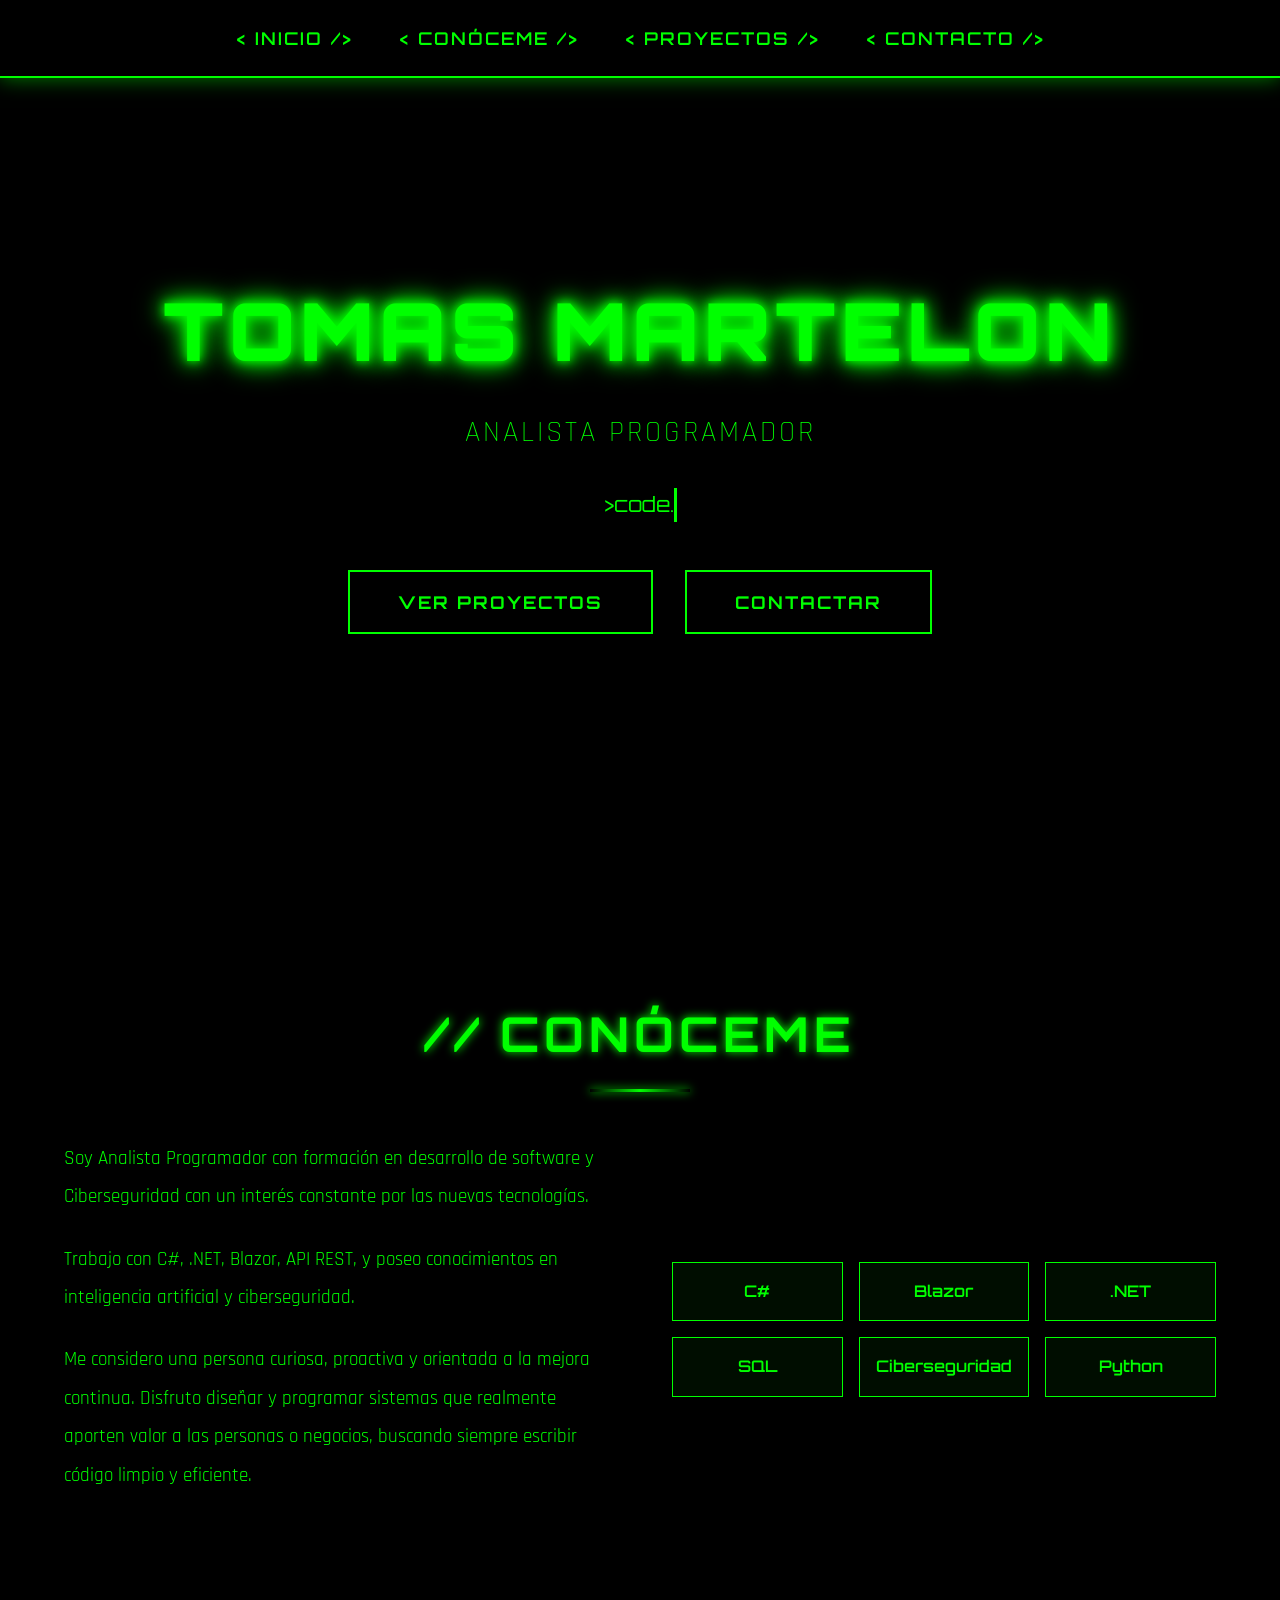
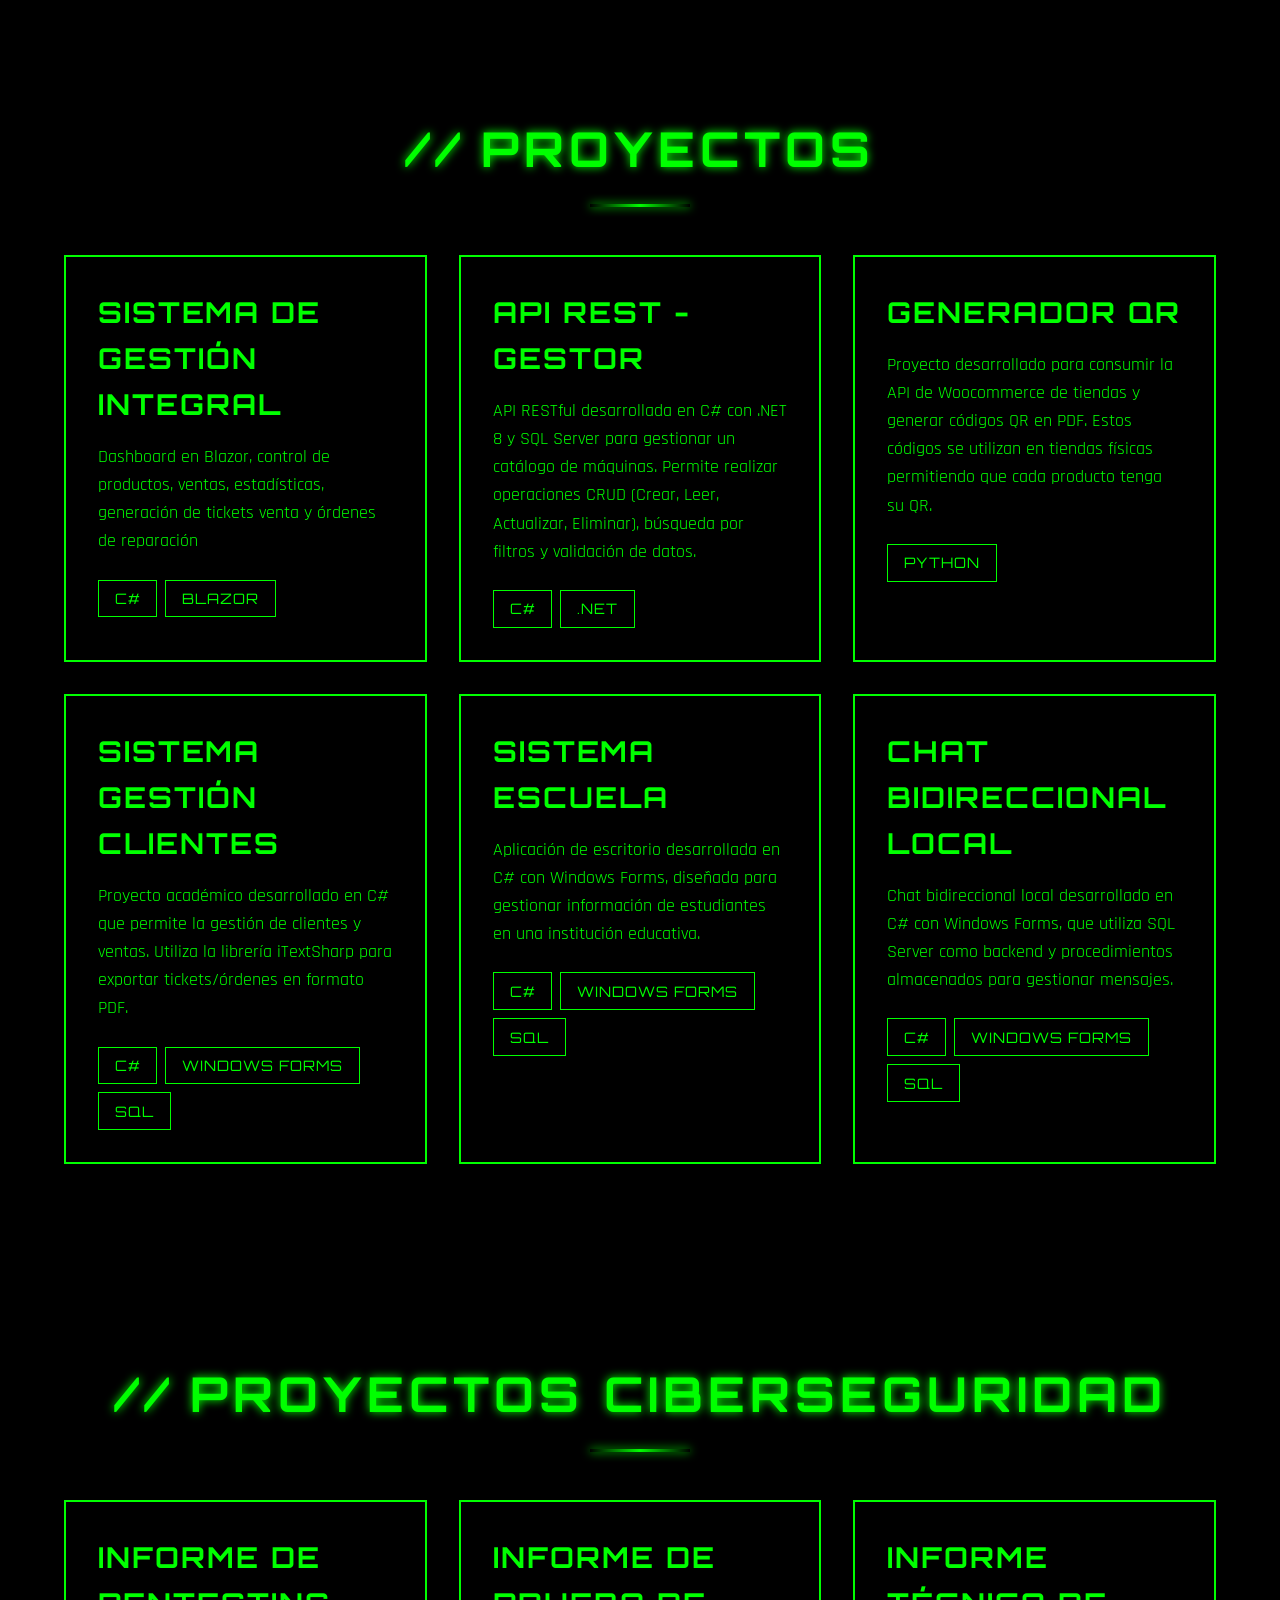
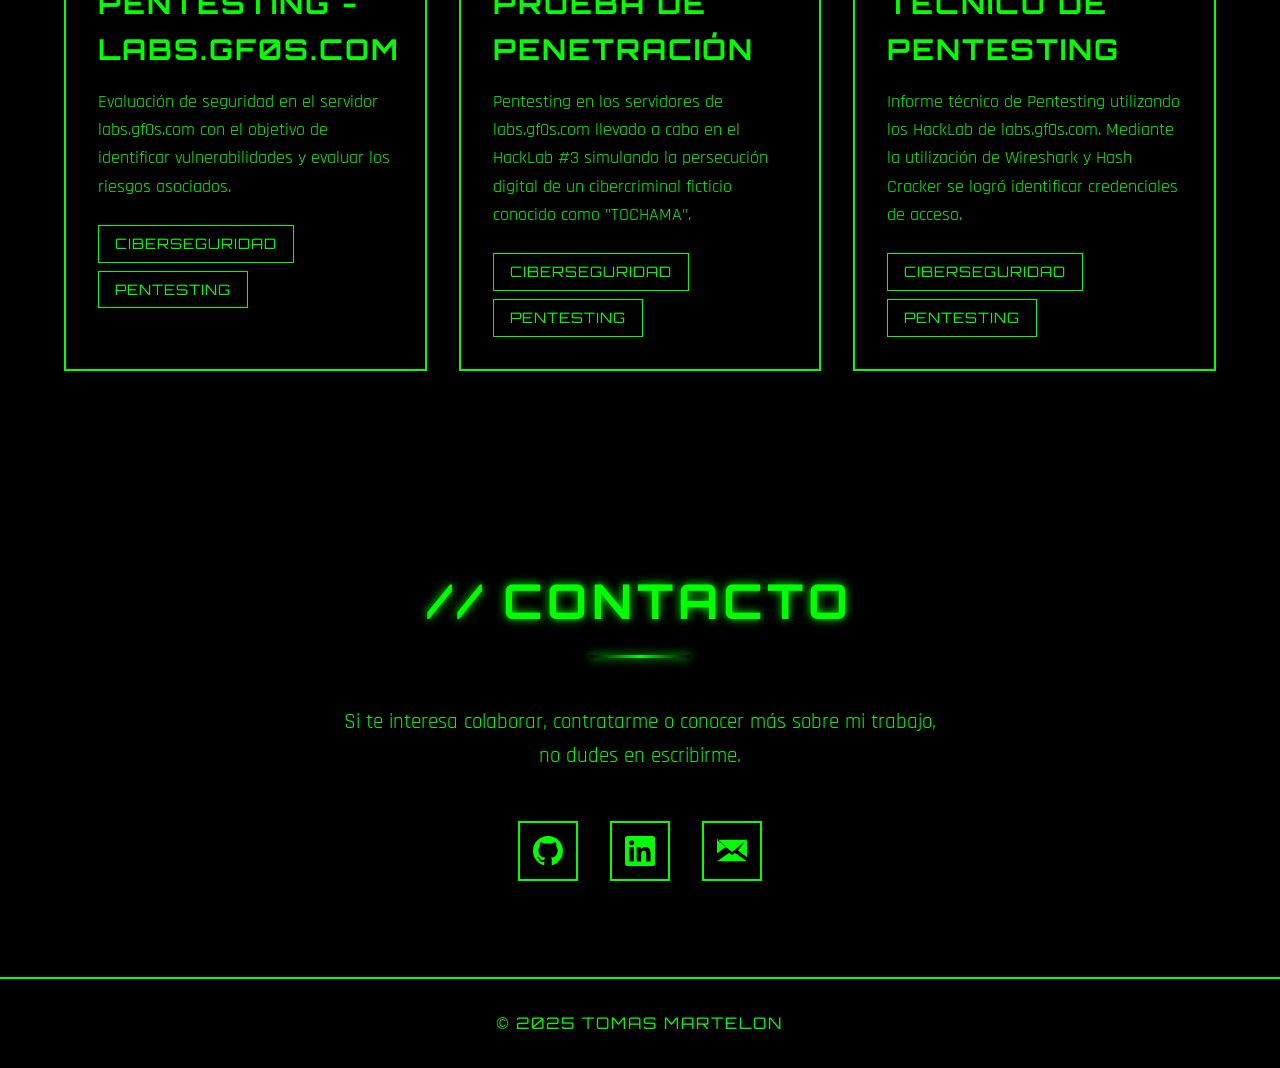
==== index.html @ 355fbdc6 "fixing resposive" ====
<!DOCTYPE html>
<html lang="es">
<head>
    <meta charset="UTF-8">
    <meta name="viewport" content="width=device-width, initial-scale=1.0">
    <title>Tomas Martelon - Portfolio</title>
    <link href="https://fonts.googleapis.com/css2?family=Orbitron:wght@400;500;700;900&family=Rajdhani:wght@300;400;500;600;700&display=swap" rel="stylesheet">
    <link rel="stylesheet" href="./style.css">
    <link rel="shortcut icon" href="./favicon.png" type="image/x-icon">

</head>
<body>
    <canvas id="matrix-canvas"></canvas>
    
    <div class="content-wrapper">
        <nav>
            <ul>
                <li>
                    <a href="#home">
                        <span class="nav-label">Inicio</span>
                    </a>
                </li>
                <li>
                    <a href="#about">
                        <span class="nav-label">Conóceme</span>
                    </a>
                </li>
                <li>
                    <a href="#projects">
                        <span class="nav-label">Proyectos</span>
                    </a>
                </li>
                <li>
                    <a href="#contact">
                        <span class="nav-label">Contacto</span>
                    </a>
                </li>
            </ul>
        </nav>

        <section class="hero" id="home">
            <h1 class="glitch">TOMAS MARTELON</h1>
            <p class="subtitle">Analista Programador</p>
            <div class="typing-effect" id="typing-text"></div>
            <div class="cta-buttons">
                <a href="#projects" class="btn">Ver Proyectos</a>
                <a href="#contact" class="btn">Contactar</a>
            </div>
        </section>

        <section id="about">
            <h2>Conóceme</h2>
            <div class="about-content">
                <div class="about-text">
                    <p>Soy Analista Programador con formación en desarrollo de software y Ciberseguridad con un interés constante por las nuevas tecnologías.</p>
                    <p>Trabajo con C#, .NET, Blazor, API REST, y poseo conocimientos en inteligencia artificial y ciberseguridad.</p>
                    <p>Me considero una persona curiosa, proactiva y orientada a la mejora continua.
                    Disfruto diseñar y programar sistemas que realmente aporten valor a las personas o negocios, buscando siempre escribir código limpio y eficiente.</p>
                </div>
                <div class="tech-stack">
                    <div class="tech-item">C#</div>
                    <div class="tech-item">Blazor</div>
                    <div class="tech-item">.NET</div>
                    <div class="tech-item">SQL</div>
                    <div class="tech-item">Ciberseguridad</div>
                    <div class="tech-item">Python</div>
                </div>
            </div>
        </section>

        <section id="projects">
            <h2>Proyectos</h2>
            <div class="projects-grid">
                <div class="project-card">
                    <a class="a-link-repo" href="https://github.com/TotoMarte99/Dashboard-GestorTM" target="_blank"><h3>Sistema de Gestión Integral</h3></a>
                    <p>Dashboard en Blazor, control de productos, ventas, estadísticas, generación de tickets venta y órdenes de reparación</p>
                    <div class="project-tags">
                        <span class="tag">C#</span>
                        <span class="tag">Blazor</span>
                    </div>
                </div>

                <div class="project-card">
                   <a class="a-link-repo" href="https://github.com/TotoMarte99/API_Maquinas" target="_blank"><h3>API REST - Gestor</h3></a> 
                    <p>API RESTful desarrollada en C# con .NET 8 y SQL Server para gestionar un catálogo de máquinas. Permite realizar operaciones CRUD (Crear, Leer, Actualizar, Eliminar), búsqueda por filtros y validación de datos.</p>
                    <div class="project-tags">
                        <span class="tag">C#</span>
                        <span class="tag">.NET</span>
                    </div>
                </div>

                <div class="project-card">
                    <a class="a-link-repo" href="https://github.com/TotoMarte99/Generador-QR" target="_blank"><h3>Generador QR</h3></a>
                    <p>Proyecto desarrollado para consumir la API de Woocommerce de tiendas y generar códigos QR en PDF. Estos códigos se utilizan en tiendas físicas permitiendo que cada producto tenga su QR.</p>
                    <div class="project-tags">
                        <span class="tag">Python</span>
                    </div>
                </div>

                <div class="project-card">
                    <a class="a-link-repo" href="https://github.com/TotoMarte99/SistemaGestorOrdenCliente" target="_blank"><h3>Sistema Gestión Clientes</h3></a>
                    <p>Proyecto académico desarrollado en C# que permite la gestión de clientes y ventas. Utiliza la librería iTextSharp para exportar tickets/órdenes en formato PDF.</p>
                    <div class="project-tags">
                        <span class="tag">C#</span>
                        <span class="tag">Windows Forms</span>
                        <span class="tag">SQL</span>
                    </div>
                </div>

                <div class="project-card">
                    <a class="a-link-repo" href="https://github.com/TotoMarte99/SistemaEscuela" target="_blank"><h3>Sistema Escuela</h3></a>
                    <p>Aplicación de escritorio desarrollada en C# con Windows Forms, diseñada para gestionar información de estudiantes en una institución educativa.</p>
                    <div class="project-tags">
                        <span class="tag">C#</span>
                        <span class="tag">Windows Forms</span>
                        <span class="tag">SQL</span>
                    </div>
                </div>

                 <div class="project-card">
                    <a class="a-link-repo" href="https://github.com/TotoMarte99/ChatBidireccional" target="_blank"><h3>Chat Bidireccional Local</h3></a>
                    <p>Chat bidireccional local desarrollado en C# con Windows Forms, que utiliza SQL Server como backend y procedimientos almacenados para gestionar mensajes.</p>
                    <div class="project-tags">
                        <span class="tag">C#</span>
                        <span class="tag">Windows Forms</span>
                        <span class="tag">SQL</span>
                    </div>
                </div>
            </div>
        </section>

        <section id="ciber-projects">
            <h2>Proyectos Ciberseguridad</h2>
            <div class="projects-grid">
                <div class="project-card">
                    <a class="a-link-repo" href="https://github.com/TotoMarte99/PentestingInforme/blob/main/docs/Informe.pdf" target="_blank"><h3>Informe de pentesting - labs.gf0s.com</h3></a>
                    <p>Evaluación de seguridad en el servidor labs.gf0s.com con el objetivo de identificar vulnerabilidades y evaluar los riesgos asociados.</p>
                    <div class="project-tags">
                        <span class="tag">Ciberseguridad</span>
                        <span class="tag">Pentesting</span>
                    </div>
                </div>

                <div class="project-card">
                   <a class="a-link-repo" href="https://docs.google.com/document/d/1CrIn_c5DYNVjSAqAn9a3XCSM6N9LvD69jnBmFiyM2YA/edit?tab=t.0" target="_blank"><h3>Informe de Prueba de Penetración</h3></a> 
                    <p>Pentesting en los servidores de labs.gf0s.com llevado a cabo en el HackLab #3 simulando la persecución digital de un cibercriminal ficticio conocido como "TOCHAMA".</p>
                    <div class="project-tags">
                        <span class="tag">Ciberseguridad</span>
                        <span class="tag">Pentesting</span>
                    </div>
                </div>

                <div class="project-card">
                    <a class="a-link-repo" href="https://docs.google.com/document/d/1qp77KKsvM1uA444zmOUn2CBVkQxP2liaqyUJk0jgXsQ/edit?usp=sharing" target="_blank"><h3>Informe Técnico de Pentesting</h3></a>
                    <p>Informe técnico de Pentesting utilizando los HackLab de labs.gf0s.com. Mediante la utilización de Wireshark y Hash Cracker se logró identificar credenciales de acceso.</p>
                    <div class="project-tags">
                        <span class="tag">Ciberseguridad</span>
                        <span class="tag">Pentesting</span>
                    </div>
                </div>
            </div>
        </section>

        <section class="contact-section" id="contact">
            <h2>Contacto</h2>
            <div class="contact-content">
                <p>Si te interesa colaborar, contratarme o conocer más sobre mi trabajo, no dudes en escribirme.</p>
                <div class="social-links">
                    <a href="https://github.com/TotoMarte99" target="_blank" aria-label="GitHub">
                        <svg width="30" height="30" fill="currentColor" viewBox="0 0 24 24">
                            <path d="M12 0C5.37 0 0 5.37 0 12c0 5.31 3.435 9.795 8.205 11.385.6.105.825-.255.825-.57 0-.285-.015-1.23-.015-2.235-3.015.555-3.795-.735-4.035-1.41-.135-.345-.72-1.41-1.23-1.695-.42-.225-1.02-.78-.015-.795.945-.015 1.62.87 1.845 1.23 1.08 1.815 2.805 1.305 3.495.99.105-.78.42-1.305.765-1.605-2.67-.3-5.46-1.335-5.46-5.925 0-1.305.465-2.385 1.23-3.225-.12-.3-.54-1.53.12-3.18 0 0 1.005-.315 3.3 1.23.96-.27 1.98-.405 3-.405s2.04.135 3 .405c2.295-1.56 3.3-1.23 3.3-1.23.66 1.65.24 2.88.12 3.18.765.84 1.23 1.905 1.23 3.225 0 4.605-2.805 5.625-5.475 5.925.435.375.81 1.095.81 2.22 0 1.605-.015 2.895-.015 3.3 0 .315.225.69.825.57A12.02 12.02 0 0024 12c0-6.63-5.37-12-12-12z"/>
                        </svg>
                    </a>
                    <a href="https://www.linkedin.com/in/tomasmartelon/" target="_blank" aria-label="LinkedIn">
                        <svg width="30" height="30" fill="currentColor" viewBox="0 0 24 24">
                            <path d="M20.447 20.452h-3.554v-5.569c0-1.328-.027-3.037-1.852-3.037-1.853 0-2.136 1.445-2.136 2.939v5.667H9.351V9h3.414v1.561h.046c.477-.9 1.637-1.85 3.37-1.85 3.601 0 4.267 2.37 4.267 5.455v6.286zM5.337 7.433c-1.144 0-2.063-.926-2.063-2.065 0-1.138.92-2.063 2.063-2.063 1.14 0 2.064.925 2.064 2.063 0 1.139-.925 2.065-2.064 2.065zm1.782 13.019H3.555V9h3.564v11.452zM22.225 0H1.771C.792 0 0 .774 0 1.729v20.542C0 23.227.792 24 1.771 24h20.451C23.2 24 24 23.227 24 22.271V1.729C24 .774 23.2 0 22.222 0h.003z"/>
                        </svg>
                    </a>
                    <a href="mailto:tomascmartelon@gmail.com" aria-label="Gmail">
                        <svg width="30" height="30" fill="currentColor" viewBox="0 0 24 24">
                            <path d="M12 12.713l11.985-9.713H.015L12 12.713zm0 2.574L9.6 13.5.015 20.286h23.97L14.4 13.5 12 15.287zm11.985-13.287v14.998l-7.2-5.4L24 2zM0 2l7.215 6.598-7.2 5.4V2z"/>
                        </svg>
                    </a>
                </div>
            </div>
        </section>

        <footer>
            <p>&copy; 2025 TOMAS MARTELON</p>
        </footer>
    </div>

    <script>
        // Matrix rain effect
        const canvas = document.getElementById('matrix-canvas');
        const ctx = canvas.getContext('2d');

        canvas.width = window.innerWidth;
        canvas.height = window.innerHeight;

        const chars = 'ABCDEFGHIJKLMNOPTOMASMARTELONZ0123456789@#$%^&*()';
        const fontSize = 14;
        const columns = canvas.width / fontSize;
        const drops = [];

        for (let i = 0; i < columns; i++) {
            drops[i] = 1;
        }

        function drawMatrix() {
            ctx.fillStyle = 'rgba(0, 0, 0, 0.05)';
            ctx.fillRect(0, 0, canvas.width, canvas.height);

            ctx.fillStyle = '#0f0';
            ctx.font = fontSize + 'px monospace';

            for (let i = 0; i < drops.length; i++) {
                const text = chars[Math.floor(Math.random() * chars.length)];
                ctx.fillText(text, i * fontSize, drops[i] * fontSize);

                if (drops[i] * fontSize > canvas.height && Math.random() > 0.975) {
                    drops[i] = 0;
                }
                drops[i]++;
            }
        }

        setInterval(drawMatrix, 35);

        window.addEventListener('resize', () => {
            canvas.width = window.innerWidth;
            canvas.height = window.innerHeight;
        });

        // Typing effect
        const typingText = document.getElementById('typing-text');
        const text = '>code.';
        let index = 0;

        function type() {
            if (index < text.length) {
                typingText.textContent += text.charAt(index);
                index++;
                setTimeout(type, 100);
            }
        }

        setTimeout(type, 1000);

        // Smooth scroll
        document.querySelectorAll('a[href^="#"]').forEach(anchor => {
            anchor.addEventListener('click', function (e) {
                e.preventDefault();
                const target = document.querySelector(this.getAttribute('href'));
                if (target) {
                    target.scrollIntoView({
                        behavior: 'smooth',
                        block: 'start'
                    });
                }
            });
        });

       
    </script>
</body>
</html>
---- style.css ----
* {
            margin: 0;
            padding: 0;
            box-sizing: border-box;
        }

        body {
            font-family: 'Rajdhani', sans-serif;
            background: #000;
            color: #0f0;
            line-height: 1.6;
            min-height: 100vh;
            position: relative;
            overflow-x: hidden;
        }

        /* Matrix rain effect */
        #matrix-canvas {
            position: fixed;
            top: 0;
            left: 0;
            width: 100%;
            height: 100%;
            z-index: 0;
            opacity: 0.15;
        }

        .content-wrapper {
            position: relative;
            z-index: 1;
        }

        /* Glitch  */
        @keyframes glitch {
            0% {
                transform: translate(0);
            }
            20% {
                transform: translate(-2px, 2px);
            }
            40% {
                transform: translate(-2px, -2px);
            }
            60% {
                transform: translate(2px, 2px);
            }
            80% {
                transform: translate(2px, -2px);
            }
            100% {
                transform: translate(0);
            }
        }

        @keyframes glitch-text {
            0% {
                text-shadow: 2px 2px #ff00ff, -2px -2px #00ffff;
            }
            25% {
                text-shadow: -2px 2px #ff00ff, 2px -2px #00ffff;
            }
            50% {
                text-shadow: 2px -2px #ff00ff, -2px 2px #00ffff;
            }
            75% {
                text-shadow: -2px -2px #ff00ff, 2px 2px #00ffff;
            }
            100% {
                text-shadow: 2px 2px #ff00ff, -2px -2px #00ffff;
            }
        }

        .glitch {
            position: relative;
            animation: glitch 0.3s ease-in-out infinite alternate;
        }

        .glitch:hover {
            animation: glitch 0.1s ease-in-out infinite;
        }

        /* Navegacion */
        nav {
            position: fixed;
            top: 0;
            width: 100%;
            padding: 1.5rem 5%;
            background: rgba(0, 0, 0, 0.95);
            border-bottom: 2px solid #0f0;
            box-shadow: 0 0 20px rgba(0, 255, 0, 0.5);
            z-index: 1000;
        }

        nav ul {
            list-style: none;
            display: flex;
            justify-content: center;
            gap: 3rem;
            max-width: 1200px;
            margin: 0 auto;
        }

        nav li {
            display: flex;
            flex-direction: column;
            align-items: center;
        }

        nav a {
            color: #0f0;
            text-decoration: none;
            font-size: 1.1rem;
            font-weight: 600;
            font-family: 'Orbitron', sans-serif;
            letter-spacing: 2px;
            transition: all 0.3s ease;
            position: relative;
            text-transform: uppercase;
            display: flex;
            align-items: center;
            gap: 0.5rem;
        }

        nav a::before {
            content: '< ';
        }

        nav a::after {
            content: ' />';
        }

        nav a:hover {
            color: #00ff00;
            text-shadow: 0 0 10px #0f0, 0 0 20px #0f0;
        }

        .nav-icon {
            display: none;
            font-size: 1.5rem;
        }

        .nav-label {
            display: inline;
        }

        /* Hero Section */
        .hero {
            min-height: 100vh;
            display: flex;
            flex-direction: column;
            justify-content: center;
            align-items: center;
            text-align: center;
            padding: 0 5%;
        }

        .hero h1 {
            font-family: 'Orbitron', sans-serif;
            font-size: 5rem;
            font-weight: 900;
            margin-bottom: 1rem;
            color: #0f0;
            text-shadow: 0 0 10px #0f0, 0 0 20px #0f0, 0 0 30px #0f0;
            letter-spacing: 5px;
            animation: glitch-text 3s ease-in-out infinite;
        }

        .hero .subtitle {
            font-size: 1.8rem;
            color: #00ff00;
            margin-bottom: 2rem;
            font-weight: 300;
            letter-spacing: 3px;
            text-transform: uppercase;
        }

        .typing-effect {
            font-size: 1.3rem;
            color: #0f0;
            font-family: 'Orbitron', sans-serif;
            border-right: 3px solid #0f0;
            white-space: nowrap;
            overflow: hidden;
            animation: typing 3.5s steps(40, end), blink-caret 0.75s step-end infinite;
            display: inline-block;
        }

        @keyframes typing {
            from { width: 0 }
            to { width: 100% }
        }

        @keyframes blink-caret {
            from, to { border-color: transparent }
            50% { border-color: #0f0 }
        }

        .cta-buttons {
            display: flex;
            gap: 2rem;
            margin-top: 3rem;
        }

        .btn {
            padding: 1rem 3rem;
            border: 2px solid #0f0;
            background: transparent;
            color: #0f0;
            font-size: 1.1rem;
            font-weight: 700;
            font-family: 'Orbitron', sans-serif;
            letter-spacing: 2px;
            cursor: pointer;
            transition: all 0.3s ease;
            text-decoration: none;
            text-transform: uppercase;
            position: relative;
            overflow: hidden;
        }

        .btn::before {
            content: '';
            position: absolute;
            top: 0;
            left: -100%;
            width: 100%;
            height: 100%;
            background: #0f0;
            transition: left 0.3s ease;
            z-index: -1;
        }

        .btn:hover {
            color: #000;
            box-shadow: 0 0 20px #0f0, 0 0 40px #0f0;
        }

        .btn:hover::before {
            left: 0;
        }

        /* Sections */
        section {
            padding: 6rem 5%;
            max-width: 1400px;
            margin: 0 auto;
        }

        h2 {
            font-family: 'Orbitron', sans-serif;
            font-size: 3rem;
            margin-bottom: 3rem;
            color: #0f0;
            text-align: center;
            text-transform: uppercase;
            letter-spacing: 5px;
            position: relative;
            text-shadow: 0 0 10px #0f0;
        }

        h2::before {
            content: '//';
            margin-right: 1rem;
            color: #00ff00;
        }

        h2::after {
            content: '';
            display: block;
            width: 100px;
            height: 3px;
            background: linear-gradient(90deg, transparent, #0f0, transparent);
            margin: 1rem auto 0;
            box-shadow: 0 0 10px #0f0;
        }

        /* About  */
        .about-content {
            display: grid;
            grid-template-columns: 1fr 1fr;
            gap: 4rem;
            align-items: center;
        }

        .about-text {
            font-size: 1.2rem;
            line-height: 2;
            color: #0f0;
        }

        .about-text p {
            margin-bottom: 1.5rem;
        }

        .tech-stack {
            display: grid;
            grid-template-columns: repeat(3, 1fr);
            gap: 1rem;
        }

        .tech-item {
            background: rgba(0, 255, 0, 0.05);
            border: 1px solid #0f0;
            padding: 1rem;
            text-align: center;
            font-family: 'Orbitron', sans-serif;
            font-weight: 600;
            transition: all 0.3s ease;
            position: relative;
            overflow: hidden;
        }

        .tech-item::before {
            content: '';
            position: absolute;
            top: 0;
            left: -100%;
            width: 100%;
            height: 100%;
            background: rgba(0, 255, 0, 0.1);
            transition: left 0.3s ease;
        }

        .tech-item:hover {
            box-shadow: 0 0 20px #0f0;
            transform: translateY(-5px);
        }

        .tech-item:hover::before {
            left: 0;
        }

        .a-link-repo {
            text-decoration: none;
            color: inherit;
        }

        .a-link-repo:hover h3 {
            text-shadow: 0 0 15px #0f0;
        }

        /* Grid  proyectos */
        .projects-grid {
            display: grid;
            grid-template-columns: repeat(auto-fit, minmax(300px, 1fr));
            gap: 2rem;
        }

        .project-card {
            background: rgba(0, 0, 0, 0.8);
            border: 2px solid #0f0;
            padding: 2rem;
            transition: all 0.3s ease;
            position: relative;
            overflow: hidden;
        }

        .project-card::before {
            content: '';
            position: absolute;
            top: -2px;
            left: -2px;
            right: -2px;
            bottom: -2px;
            background: linear-gradient(45deg, #0f0, transparent, #0f0);
            z-index: -1;
            opacity: 0;
            transition: opacity 0.3s ease;
        }

        .project-card:hover {
            transform: translateY(-10px);
            box-shadow: 0 0 30px rgba(0, 255, 0, 0.5);
        }

        .project-card:hover::before {
            opacity: 1;
        }

        /* Quitar glitch de  cards proyectos */
        .project-card.glitch {
            animation: none;
        }

        .project-card h3 {
            font-family: 'Orbitron', sans-serif;
            font-size: 1.8rem;
            margin-bottom: 1rem;
            color: #00ff00;
            text-transform: uppercase;
            letter-spacing: 2px;
        }

        .project-card p {
            color: #0f0;
            margin-bottom: 1.5rem;
            font-size: 1.1rem;
        }

        .project-tags {
            display: flex;
            flex-wrap: wrap;
            gap: 0.5rem;
        }

        .tag {
            background: transparent;
            border: 1px solid #0f0;
            color: #0f0;
            padding: 0.4rem 1rem;
            font-size: 0.9rem;
            font-family: 'Orbitron', sans-serif;
            text-transform: uppercase;
            letter-spacing: 1px;
        }

        /* Contact Section */
        .contact-section {
            text-align: center;
            padding: 6rem 5%;
        }

        .contact-content {
            max-width: 600px;
            margin: 0 auto;
        }

        .contact-content p {
            font-size: 1.3rem;
            margin-bottom: 3rem;
            color: #0f0;
        }

        .contact-form {
            display: flex;
            flex-direction: column;
            gap: 1.5rem;
        }
        a{
            text-decoration: none;
        }
        .form-group {
            position: relative;
        }

        .form-group input,
        .form-group textarea {
            width: 100%;
            padding: 1rem;
            background: rgba(0, 0, 0, 0.8);
            border: 2px solid #0f0;
            color: #0f0;
            font-family: 'Rajdhani', sans-serif;
            font-size: 1.1rem;
            transition: all 0.3s ease;
        }

        .form-group input:focus,
        .form-group textarea:focus {
            outline: none;
            box-shadow: 0 0 20px rgba(0, 255, 0, 0.5);
        }

        .form-group textarea {
            min-height: 150px;
            resize: vertical;
        }

        .social-links {
            display: flex;
            justify-content: center;
            gap: 2rem;
            margin-top: 3rem;
        }

        .social-links a {
            color: #0f0;
            font-size: 2rem;
            transition: all 0.3s ease;
            width: 60px;
            height: 60px;
            display: flex;
            align-items: center;
            justify-content: center;
            border: 2px solid #0f0;
            position: relative;
        }

        .social-links a:hover {
            box-shadow: 0 0 30px #0f0;
            transform: scale(1.1);
        }

        /* Footer */
        footer {
            text-align: center;
            padding: 2rem;
            color: #0f0;
            border-top: 2px solid #0f0;
            font-family: 'Orbitron', sans-serif;
            letter-spacing: 2px;
        }

        /* Responsive */
        @media (max-width: 768px) {
            .hero h1 {
                font-size: 3rem;
            }

            .hero .subtitle {
                font-size: 1.3rem;
            }

            nav ul {
                gap: 1rem;
                flex-wrap: wrap;
            }

            .about-content {
                grid-template-columns: 1fr;
            }

            .tech-stack {
                grid-template-columns: repeat(2, 1fr);
            }

            .cta-buttons {
                flex-direction: column;
            }

            h2 {
                font-size: 2rem;
            }
<<<<<<< HEAD
            
            nav a {
            
                font-size: 15PX;
        }
            
        }
=======

            /* Ajustes adicionales para pantallas pequeñas */
@media (max-width: 480px) {
    body {
        font-size: 14px;
        overflow-x: hidden;
    }

    nav {
        padding: 1rem 3%;
    }

    nav ul {
        flex-direction: column;
        gap: 0.5rem;
    }

    .hero {
        padding: 6rem 5% 3rem;
    }

    .hero h1 {
        font-size: 2.3rem;
        letter-spacing: 2px;
    }

    .hero .subtitle {
        font-size: 1rem;
        letter-spacing: 1px;
    }

    .cta-buttons {
        flex-direction: column;
        gap: 1rem;
        width: 100%;
    }

    .btn {
        width: 100%;
        padding: 0.9rem;
    }

    .about-text {
        font-size: 1rem;
        line-height: 1.6;
    }

    .tech-stack {
        grid-template-columns: 1fr;
    }

    .projects-grid {
        grid-template-columns: 1fr;
    }

    .project-card {
        padding: 1.5rem;
    }

    h2 {
        font-size: 1.7rem;
        letter-spacing: 2px;
    }

    .contact-content p {
        font-size: 1rem;
    }

    .social-links {
        gap: 1rem;
    }

    .social-links a {
        width: 45px;
        height: 45px;
        font-size: 1.4rem;
    }

    footer {
        font-size: 0.9rem;
        padding: 1.5rem 1rem;
    }
}

        }
>>>>>>> 355f7d1d9005bcbcda1ac40cfbc1b877b50c8368
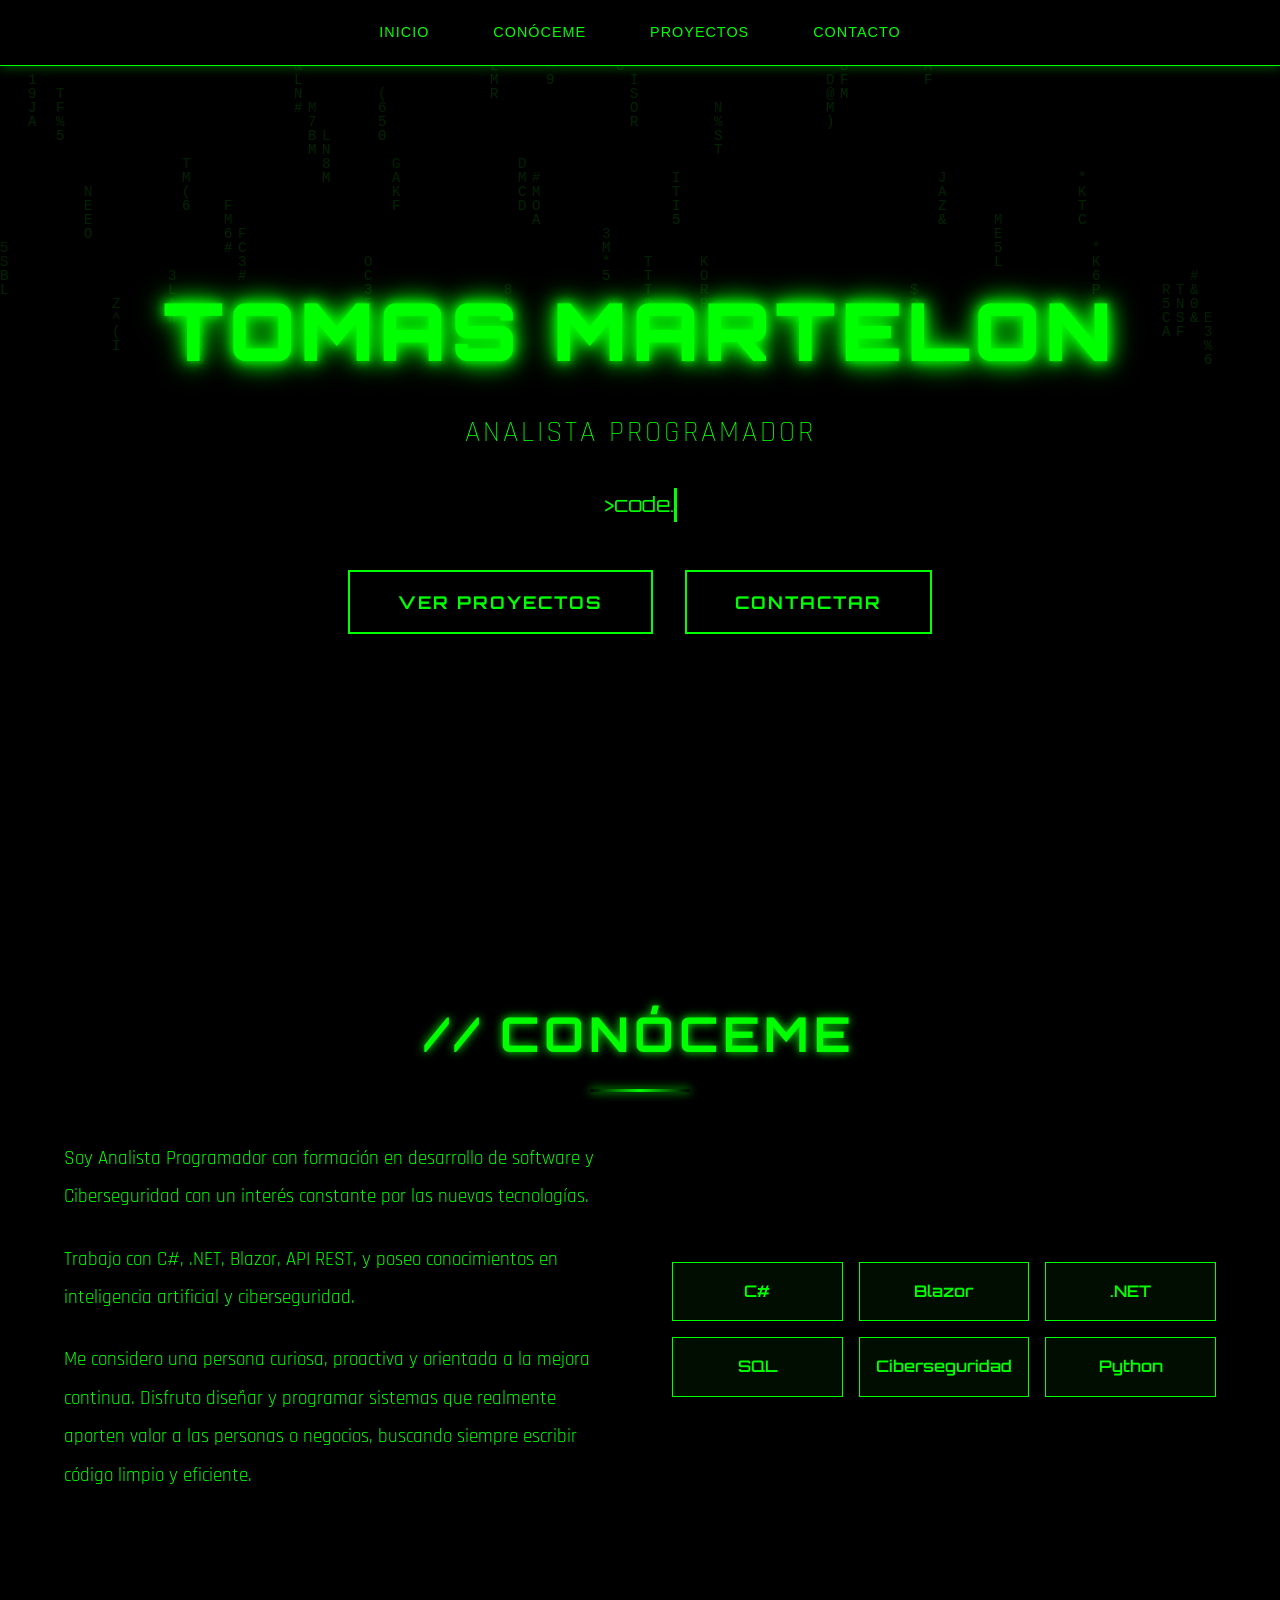
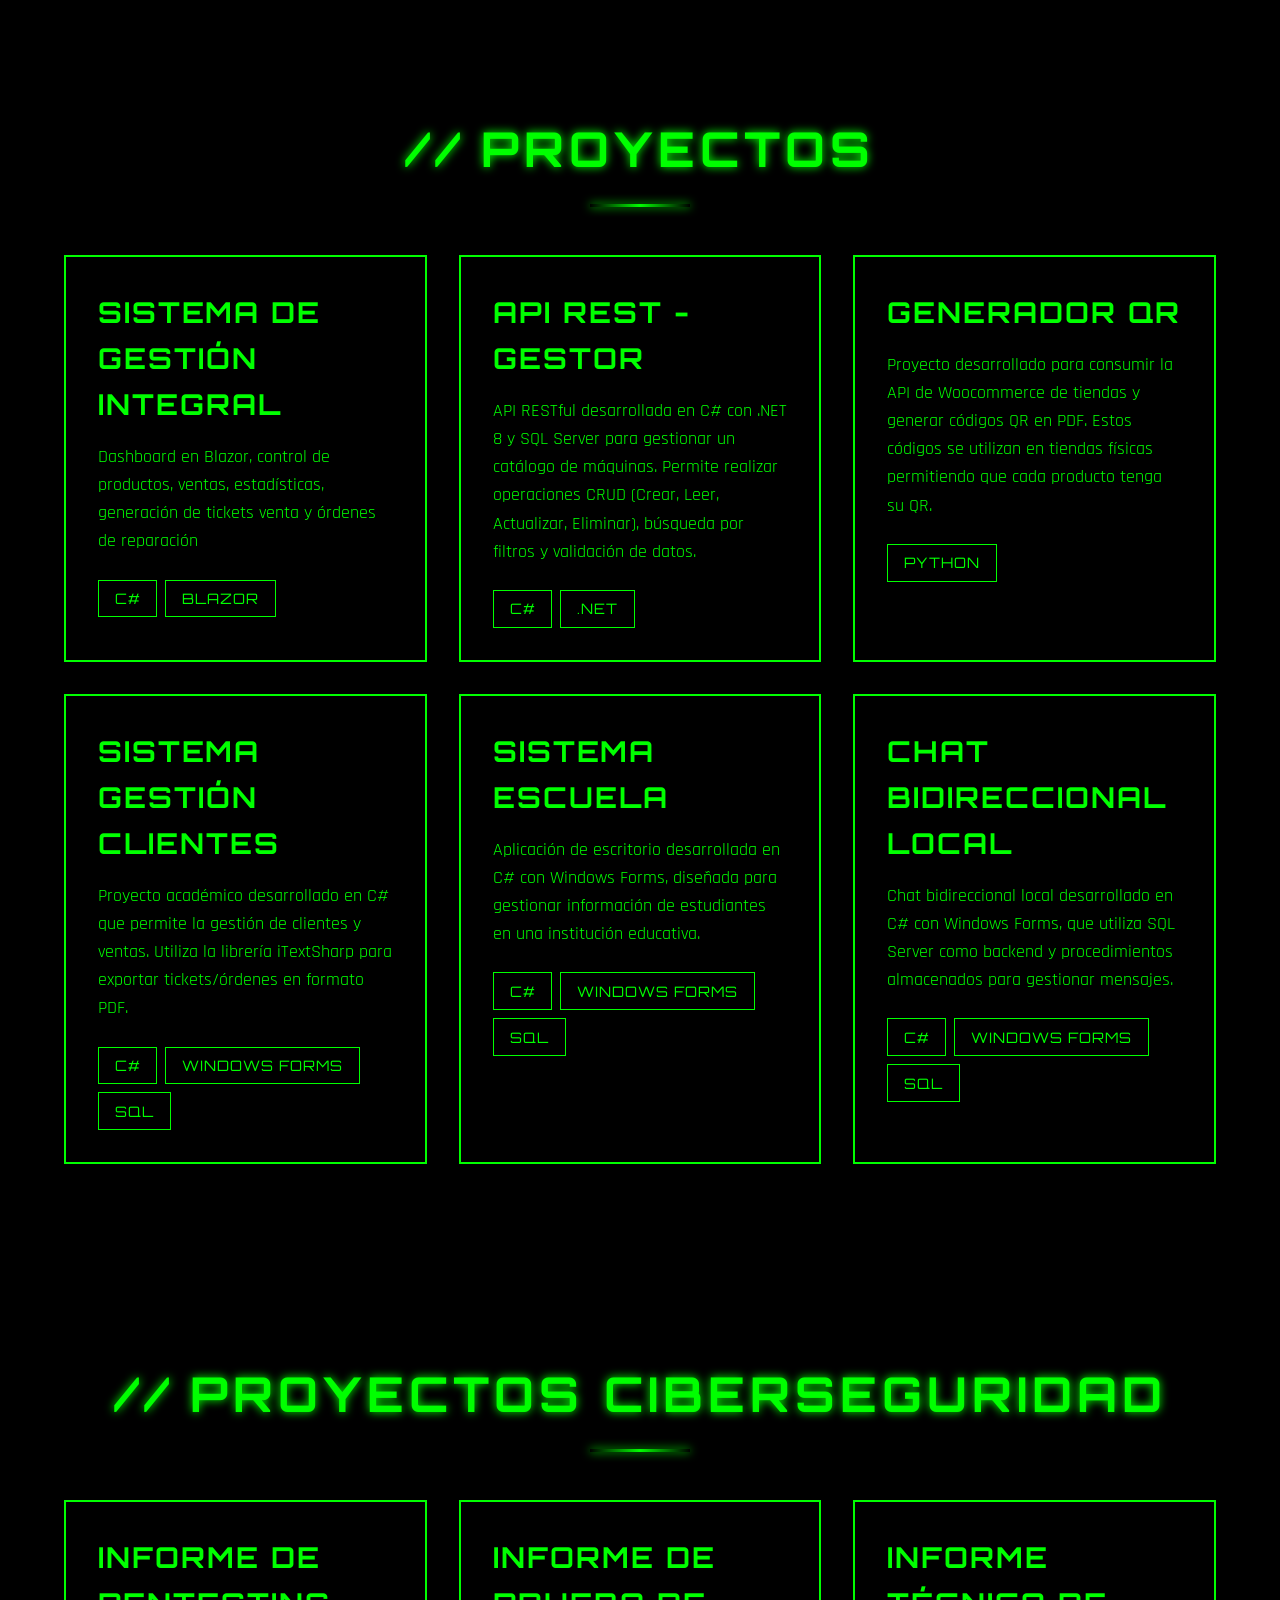
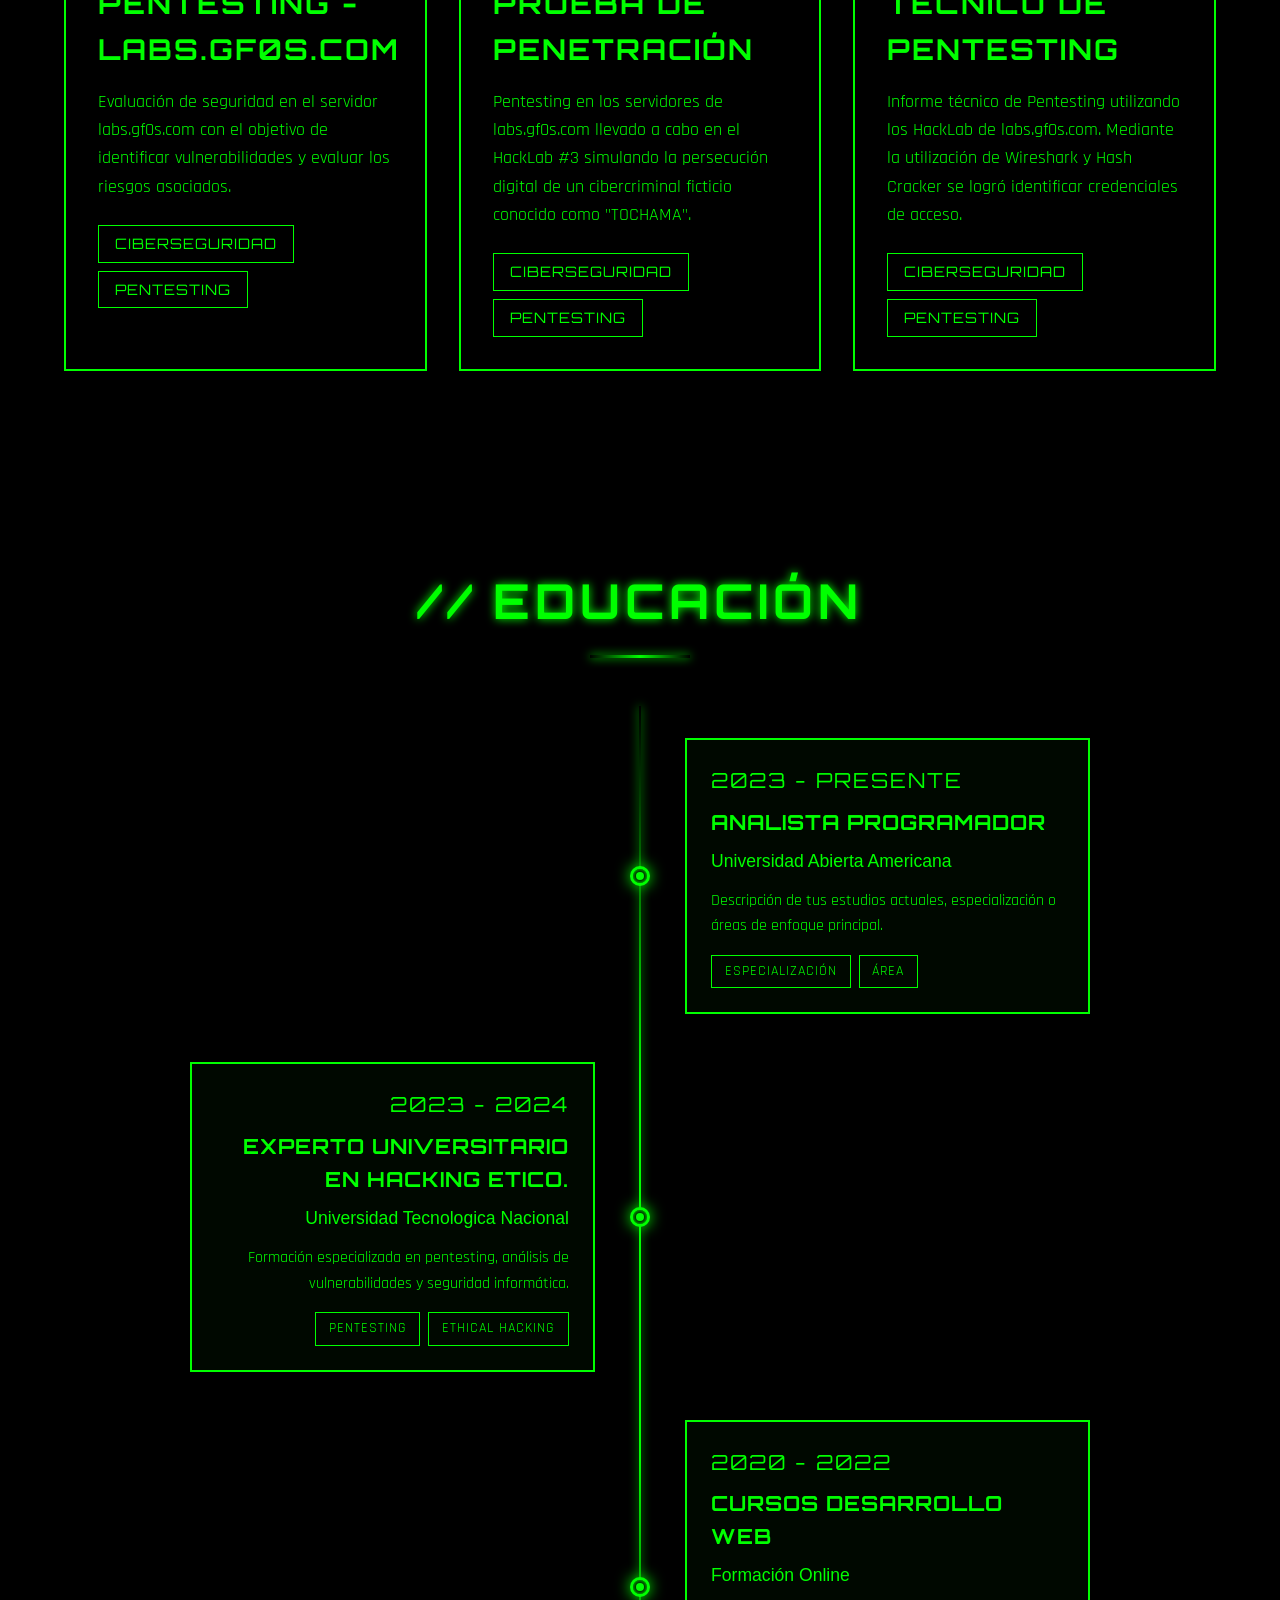
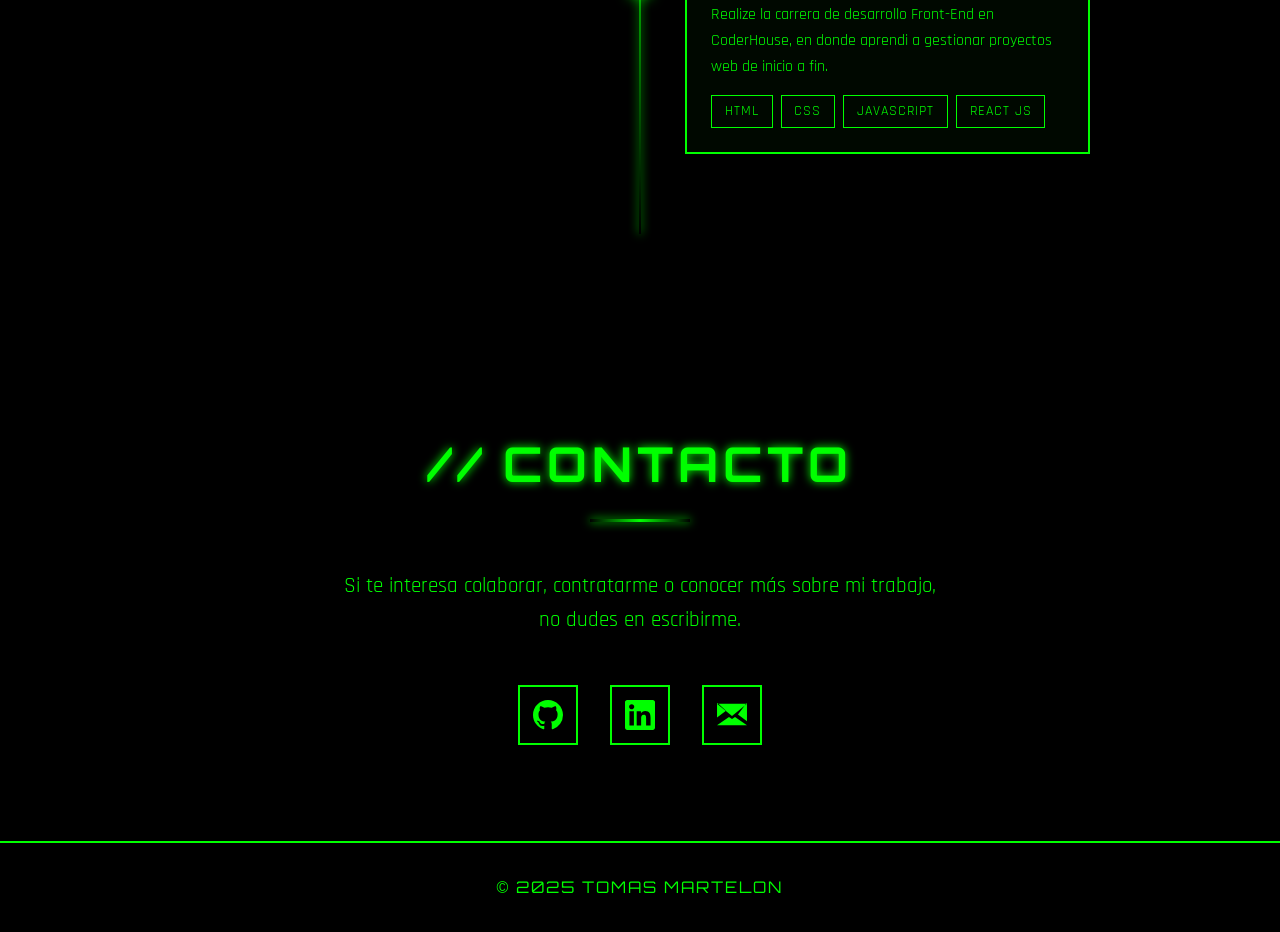
==== commit c04c715a: "add educacion" ====
--- a/index.html
+++ b/index.html
@@ -157,6 +157,62 @@
                         <span class="tag">Ciberseguridad</span>
                         <span class="tag">Pentesting</span>
                     </div>
+                </div>
+            </div>
+        </section>
+
+         <section id="education">
+            <h2>Educación</h2>
+            <div class="timeline">
+                <div class="timeline-item">
+                    <div class="timeline-content">
+                        <div class="timeline-year">2023 - Presente</div>
+                        <h3 class="timeline-title">Analista Programador</h3>
+                        <div class="timeline-institution">Universidad Abierta Americana</div>
+                        <p class="timeline-description">
+                            Descripción de tus estudios actuales, especialización o áreas de enfoque principal.
+                        </p>
+                        <div class="timeline-tags">
+                            <span class="timeline-tag">Especialización</span>
+                            <span class="timeline-tag">Área</span>
+                        </div>
+                    </div>
+                    <div class="timeline-dot"></div>
+                </div>
+
+                <div class="timeline-item">
+                    <div class="timeline-content">
+                        <div class="timeline-year">2023 - 2024</div>
+                        <h3 class="timeline-title">Experto Universitario en Hacking Etico.</h3>
+                        <div class="timeline-institution">Universidad Tecnologica Nacional</div>
+                        <p class="timeline-description">
+                            Formación especializada en pentesting, análisis de vulnerabilidades y seguridad informática.
+                        </p>
+                        <div class="timeline-tags">
+                            <span class="timeline-tag">Pentesting</span>
+                            <span class="timeline-tag">Ethical Hacking</span>
+                        </div>
+                    </div>
+                    <div class="timeline-dot"></div>
+                </div>
+
+                <div class="timeline-item">
+                    <div class="timeline-content">
+                        <div class="timeline-year">2020 - 2022</div>
+                        <h3 class="timeline-title">Cursos Desarrollo Web</h3>
+                        <div class="timeline-institution">Formación Online</div>
+                        <p class="timeline-description">
+                            Realize la carrera de desarrollo Front-End en CoderHouse, en donde aprendi a gestionar proyectos web de inicio a fin.
+                        </p>
+                        <div class="timeline-tags">
+                            <span class="timeline-tag">HTML</span>
+                            <span class="timeline-tag">CSS</span>
+                            <span class="timeline-tag">JavaScript</span>
+                            <span class="timeline-tag">React JS</span>
+
+                        </div>
+                    </div>
+                    <div class="timeline-dot"></div>
                 </div>
             </div>
         </section>
--- a/style.css
+++ b/style.css
@@ -79,64 +79,75 @@
             animation: glitch 0.1s ease-in-out infinite;
         }
 
-        /* Navegacion */
+        /* Navigacion */
         nav {
             position: fixed;
             top: 0;
             width: 100%;
-            padding: 1.5rem 5%;
-            background: rgba(0, 0, 0, 0.95);
-            border-bottom: 2px solid #0f0;
-            box-shadow: 0 0 20px rgba(0, 255, 0, 0.5);
+            padding: 0.8rem 5%;
+            background: rgba(0, 0, 0, 0.98);
+            border-bottom: 1px solid #0f0;
+            box-shadow: 0 2px 10px rgba(0, 255, 0, 0.3);
             z-index: 1000;
+            backdrop-filter: blur(10px);
         }
 
         nav ul {
             list-style: none;
             display: flex;
             justify-content: center;
-            gap: 3rem;
+            align-items: center;
+            gap: 2rem;
             max-width: 1200px;
             margin: 0 auto;
         }
 
         nav li {
             display: flex;
-            flex-direction: column;
             align-items: center;
         }
 
         nav a {
             color: #0f0;
             text-decoration: none;
-            font-size: 1.1rem;
-            font-weight: 600;
-            font-family: 'Orbitron', sans-serif;
-            letter-spacing: 2px;
+            font-size: 0.9rem;
+            font-weight: 500;
+            font-family: 'Rajdhani', sans-serif;
+            letter-spacing: 1px;
             transition: all 0.3s ease;
             position: relative;
             text-transform: uppercase;
+            padding: 0.5rem 1rem;
             display: flex;
             align-items: center;
-            gap: 0.5rem;
-        }
-
-        nav a::before {
-            content: '< ';
+            gap: 0.4rem;
         }
 
         nav a::after {
-            content: ' />';
+            content: '';
+            position: absolute;
+            bottom: 0;
+            left: 50%;
+            width: 0;
+            height: 2px;
+            background: #0f0;
+            transition: all 0.3s ease;
+            transform: translateX(-50%);
+            box-shadow: 0 0 5px #0f0;
+        }
+
+        nav a:hover::after {
+            width: 80%;
         }
 
         nav a:hover {
             color: #00ff00;
-            text-shadow: 0 0 10px #0f0, 0 0 20px #0f0;
+            text-shadow: 0 0 8px rgba(0, 255, 0, 0.8);
         }
 
         .nav-icon {
             display: none;
-            font-size: 1.5rem;
+            font-size: 1.2rem;
         }
 
         .nav-label {
@@ -501,10 +512,194 @@
             letter-spacing: 2px;
         }
 
+        /* Timeline Educacion */
+        .timeline {
+            position: relative;
+            max-width: 900px;
+            margin: 0 auto;
+            padding: 2rem 0;
+        }
+
+        .timeline::before {
+            content: '';
+            position: absolute;
+            left: 50%;
+            top: 0;
+            bottom: 0;
+            width: 2px;
+            background: linear-gradient(180deg, transparent, #0f0, #0f0, transparent);
+            box-shadow: 0 0 10px #0f0;
+            transform: translateX(-50%);
+        }
+
+        .timeline-item {
+            position: relative;
+            margin-bottom: 3rem;
+            display: flex;
+            justify-content: flex-end;
+            width: 100%;
+        }
+
+        .timeline-item:nth-child(even) {
+            justify-content: flex-start;
+        }
+
+        .timeline-content {
+            width: 45%;
+            background: rgba(0, 255, 0, 0.03);
+            border: 2px solid #0f0;
+            padding: 1.5rem;
+            position: relative;
+            transition: all 0.3s ease;
+        }
+
+        .timeline-content:hover {
+            background: rgba(0, 255, 0, 0.08);
+            box-shadow: 0 0 20px rgba(0, 255, 0, 0.3);
+            transform: translateY(-5px);
+        }
+
+        .timeline-item:nth-child(even) .timeline-content {
+            text-align: right;
+        }
+
+        .timeline-dot {
+            position: absolute;
+            left: 50%;
+            top: 50%;
+            transform: translate(-50%, -50%);
+            width: 20px;
+            height: 20px;
+            background: #000;
+            border: 3px solid #0f0;
+            border-radius: 50%;
+            box-shadow: 0 0 15px #0f0, inset 0 0 5px #0f0;
+            z-index: 10;
+        }
+
+        .timeline-dot::before {
+            content: '';
+            position: absolute;
+            top: 50%;
+            left: 50%;
+            transform: translate(-50%, -50%);
+            width: 8px;
+            height: 8px;
+            background: #0f0;
+            border-radius: 50%;
+            animation: pulse 2s ease-in-out infinite;
+        }
+
+        @keyframes pulse {
+            0%, 100% {
+                opacity: 1;
+                transform: translate(-50%, -50%) scale(1);
+            }
+            50% {
+                opacity: 0.5;
+                transform: translate(-50%, -50%) scale(1.5);
+            }
+        }
+
+        .timeline-year {
+            font-family: 'Orbitron', sans-serif;
+            font-size: 1.3rem;
+            color: #00ff00;
+            margin-bottom: 0.5rem;
+            text-transform: uppercase;
+            letter-spacing: 2px;
+        }
+
+        .timeline-title {
+            font-family: 'Orbitron', sans-serif;
+            font-size: 1.3rem;
+            color: #0f0;
+            margin-bottom: 0.5rem;
+            text-transform: uppercase;
+            letter-spacing: 1px;
+        }
+
+        .timeline-institution {
+            font-size: 1.1rem;
+            color: #00ff00;
+            margin-bottom: 0.8rem;
+            font-weight: 500;
+        }
+
+        .timeline-description {
+            font-size: 1rem;
+            color: #0f0;
+            line-height: 1.6;
+        }
+
+        .timeline-tags {
+            display: flex;
+            flex-wrap: wrap;
+            gap: 0.5rem;
+            margin-top: 1rem;
+            justify-content: flex-start;
+        }
+
+        .timeline-item:nth-child(even) .timeline-tags {
+            justify-content: flex-end;
+        }
+
+        .timeline-tag {
+            background: transparent;
+            border: 1px solid #0f0;
+            color: #0f0;
+            padding: 0.3rem 0.8rem;
+            font-size: 0.85rem;
+            font-family: 'Rajdhani', sans-serif;
+            text-transform: uppercase;
+            letter-spacing: 1px;
+        }
+
+        /* Responsive Timeline */
+        @media (max-width: 768px) {
+            .timeline::before {
+                left: 20px;
+            }
+
+            .timeline-item,
+            .timeline-item:nth-child(even) {
+                justify-content: flex-end;
+                padding-left: 50px;
+            }
+
+            .timeline-content,
+            .timeline-item:nth-child(even) .timeline-content {
+                width: 100%;
+                text-align: left;
+            }
+
+            .timeline-dot {
+                left: 20px;
+            }
+
+            .timeline-tags,
+            .timeline-item:nth-child(even) .timeline-tags {
+                justify-content: flex-start;
+            }
+
+            .timeline-item {
+                margin-bottom: 2rem;
+            }
+        }
+        footer {
+            text-align: center;
+            padding: 2rem;
+            color: #0f0;
+            border-top: 2px solid #0f0;
+            font-family: 'Orbitron', sans-serif;
+            letter-spacing: 2px;
+        }
+
+
         /* Responsive */
         @media (max-width: 768px) {
             .hero h1 {
-                font-size: 3rem;
+                font-size: 2.5rem;
             }
 
             .hero .subtitle {
@@ -529,100 +724,13 @@
             }
 
             h2 {
-                font-size: 2rem;
-            }
-<<<<<<< HEAD
+                font-size: 1.5rem;
+            }
             
             nav a {
             
                 font-size: 15PX;
-        }
+             }
             
-        }
-=======
-
-            /* Ajustes adicionales para pantallas pequeñas */
-@media (max-width: 480px) {
-    body {
-        font-size: 14px;
-        overflow-x: hidden;
-    }
-
-    nav {
-        padding: 1rem 3%;
-    }
-
-    nav ul {
-        flex-direction: column;
-        gap: 0.5rem;
-    }
-
-    .hero {
-        padding: 6rem 5% 3rem;
-    }
-
-    .hero h1 {
-        font-size: 2.3rem;
-        letter-spacing: 2px;
-    }
-
-    .hero .subtitle {
-        font-size: 1rem;
-        letter-spacing: 1px;
-    }
-
-    .cta-buttons {
-        flex-direction: column;
-        gap: 1rem;
-        width: 100%;
-    }
-
-    .btn {
-        width: 100%;
-        padding: 0.9rem;
-    }
-
-    .about-text {
-        font-size: 1rem;
-        line-height: 1.6;
-    }
-
-    .tech-stack {
-        grid-template-columns: 1fr;
-    }
-
-    .projects-grid {
-        grid-template-columns: 1fr;
-    }
-
-    .project-card {
-        padding: 1.5rem;
-    }
-
-    h2 {
-        font-size: 1.7rem;
-        letter-spacing: 2px;
-    }
-
-    .contact-content p {
-        font-size: 1rem;
-    }
-
-    .social-links {
-        gap: 1rem;
-    }
-
-    .social-links a {
-        width: 45px;
-        height: 45px;
-        font-size: 1.4rem;
-    }
-
-    footer {
-        font-size: 0.9rem;
-        padding: 1.5rem 1rem;
-    }
-}
-
-        }
->>>>>>> 355f7d1d9005bcbcda1ac40cfbc1b877b50c8368
+            
+        }
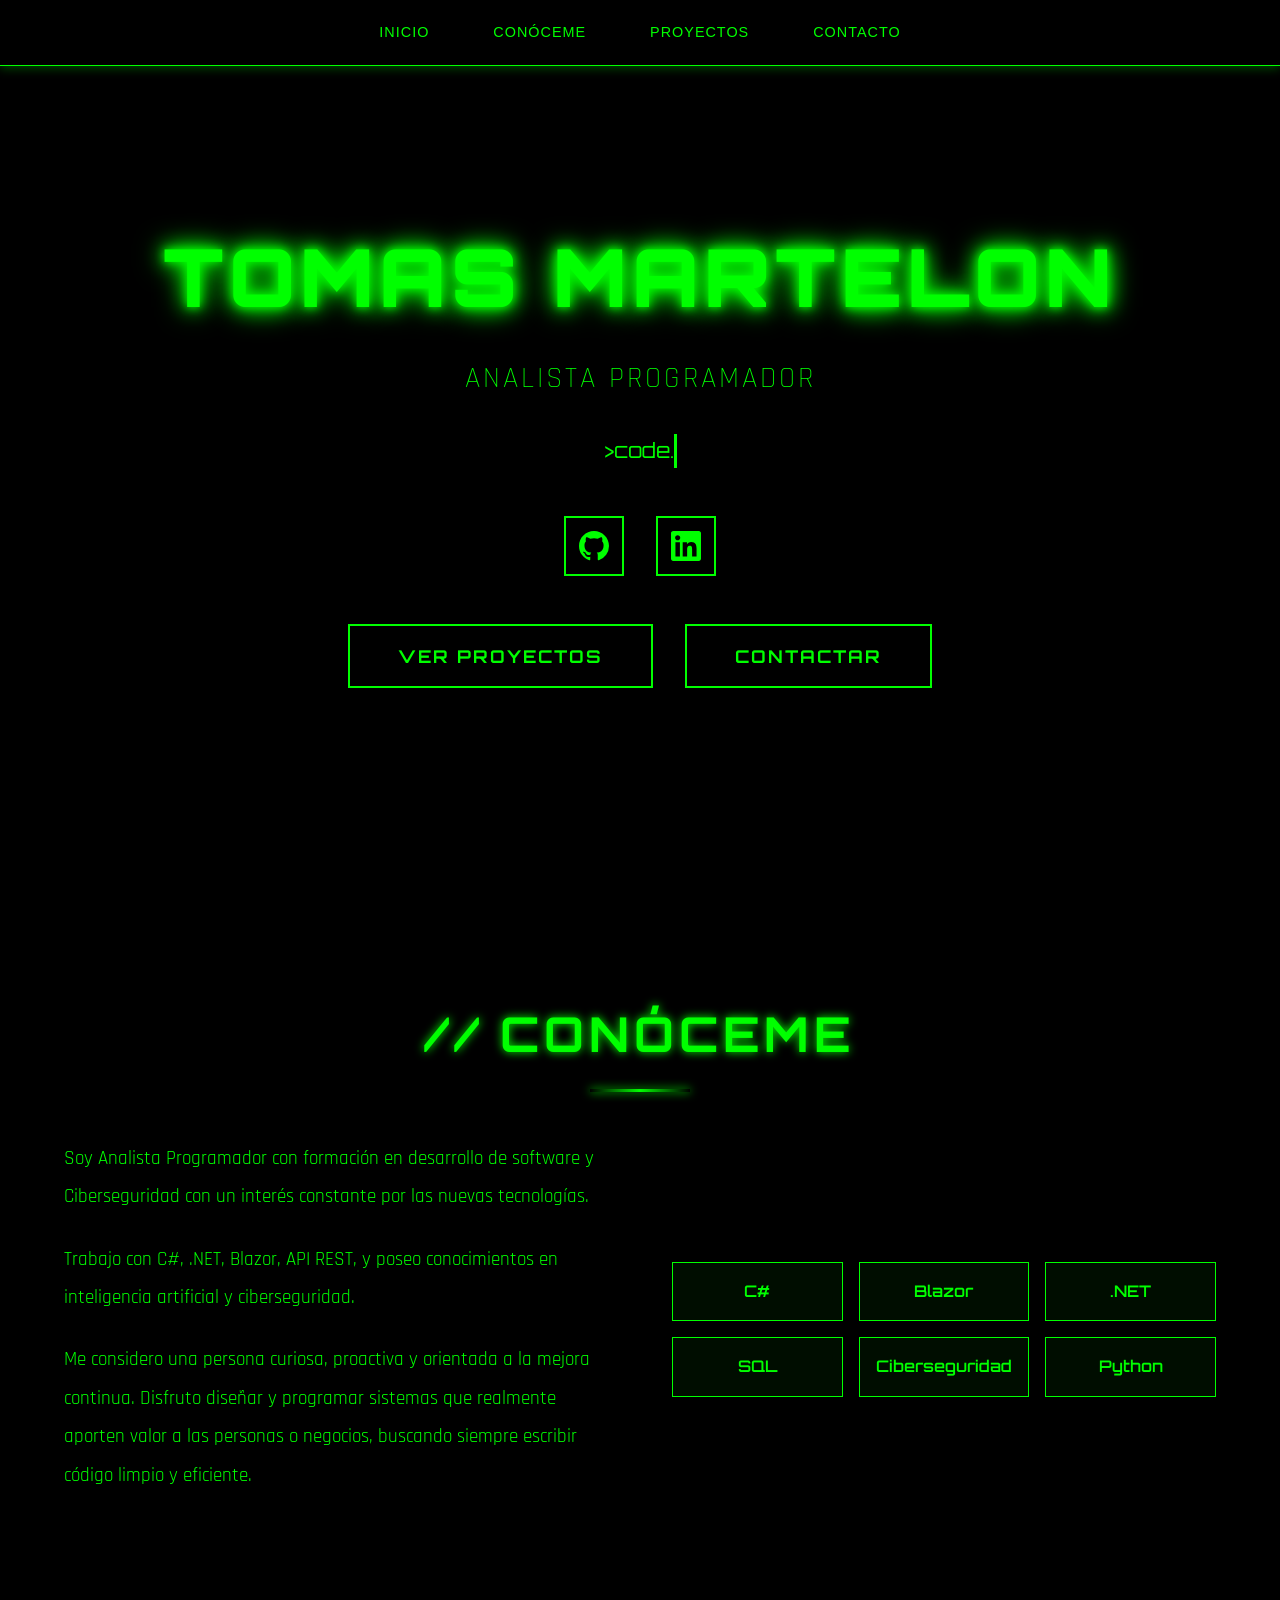
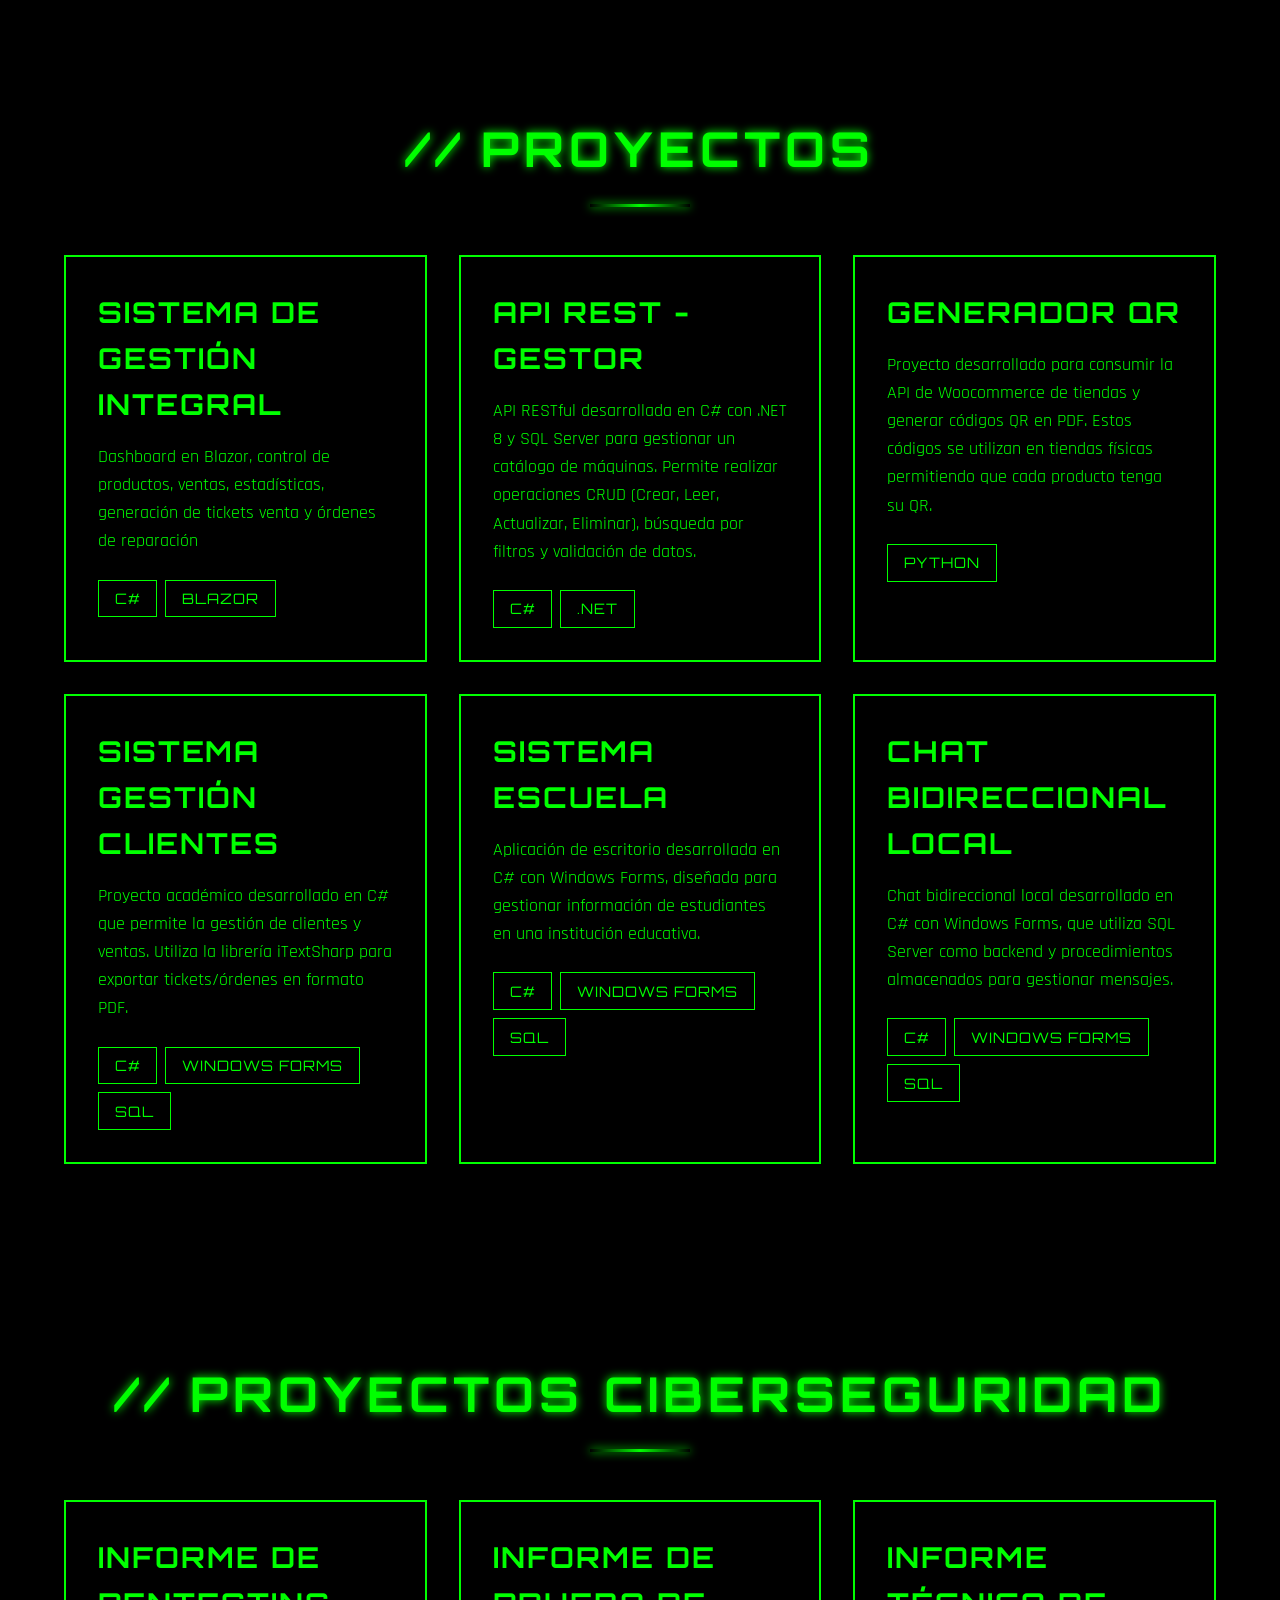
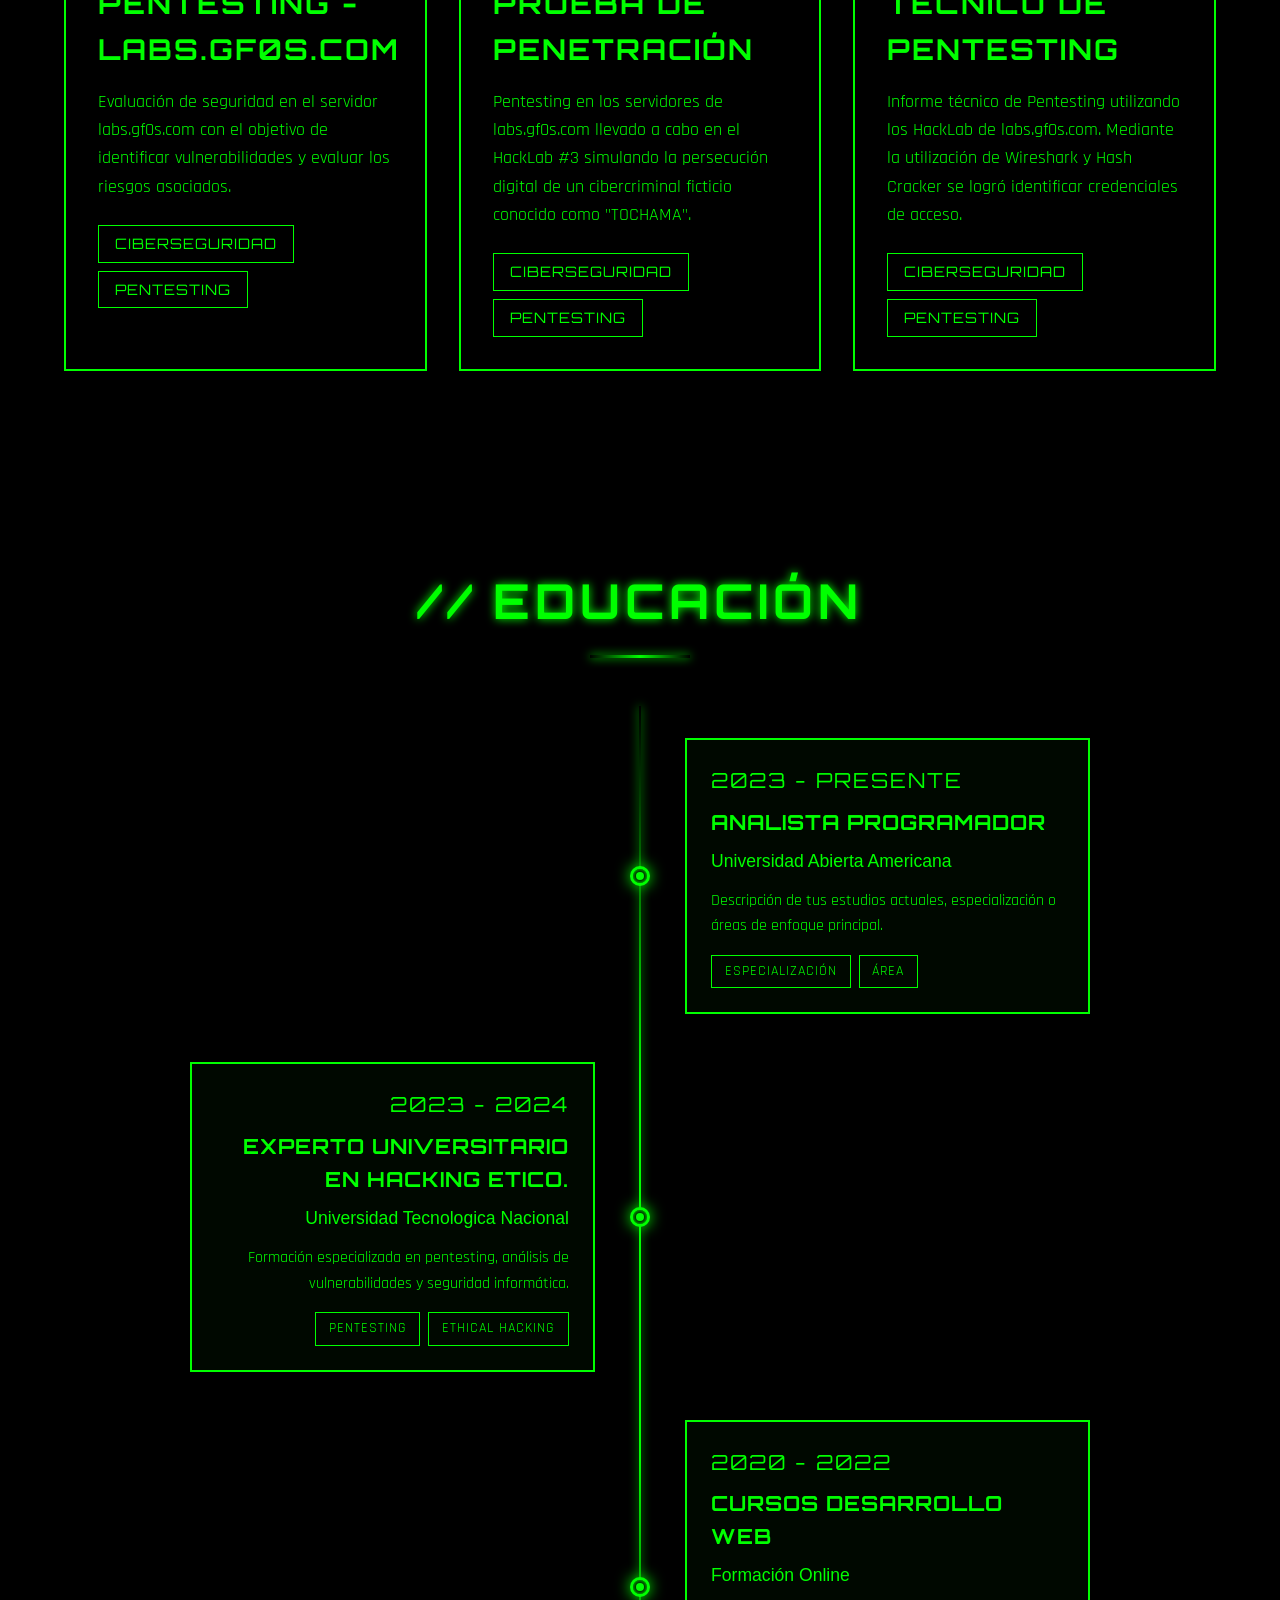
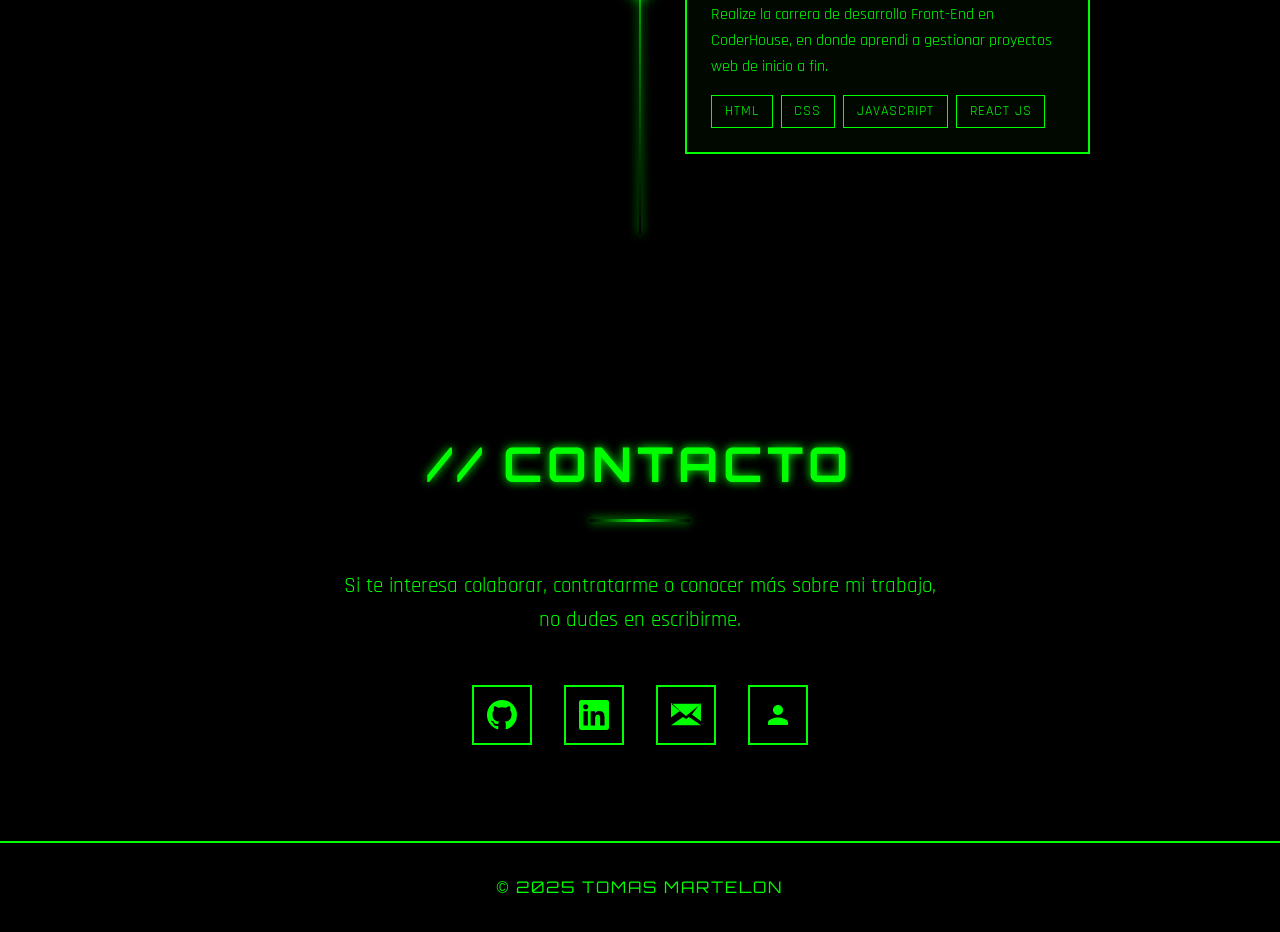
==== commit b575ff2d: "add cv + links" ====
--- a/index.html
+++ b/index.html
@@ -42,10 +42,23 @@
             <h1 class="glitch">TOMAS MARTELON</h1>
             <p class="subtitle">Analista Programador</p>
             <div class="typing-effect" id="typing-text"></div>
+            <div class="social-links">
+                    <a href="https://github.com/TotoMarte99" target="_blank" aria-label="GitHub" target="_blank">
+                        <svg width="30" height="30" fill="currentColor" viewBox="0 0 24 24">
+                            <path d="M12 0C5.37 0 0 5.37 0 12c0 5.31 3.435 9.795 8.205 11.385.6.105.825-.255.825-.57 0-.285-.015-1.23-.015-2.235-3.015.555-3.795-.735-4.035-1.41-.135-.345-.72-1.41-1.23-1.695-.42-.225-1.02-.78-.015-.795.945-.015 1.62.87 1.845 1.23 1.08 1.815 2.805 1.305 3.495.99.105-.78.42-1.305.765-1.605-2.67-.3-5.46-1.335-5.46-5.925 0-1.305.465-2.385 1.23-3.225-.12-.3-.54-1.53.12-3.18 0 0 1.005-.315 3.3 1.23.96-.27 1.98-.405 3-.405s2.04.135 3 .405c2.295-1.56 3.3-1.23 3.3-1.23.66 1.65.24 2.88.12 3.18.765.84 1.23 1.905 1.23 3.225 0 4.605-2.805 5.625-5.475 5.925.435.375.81 1.095.81 2.22 0 1.605-.015 2.895-.015 3.3 0 .315.225.69.825.57A12.02 12.02 0 0024 12c0-6.63-5.37-12-12-12z"/>
+                        </svg>
+                    </a>
+                    <a href="https://www.linkedin.com/in/tomasmartelon/" target="_blank" aria-label="LinkedIn" target="_blank">
+                        <svg width="30" height="30" fill="currentColor" viewBox="0 0 24 24">
+                            <path d="M20.447 20.452h-3.554v-5.569c0-1.328-.027-3.037-1.852-3.037-1.853 0-2.136 1.445-2.136 2.939v5.667H9.351V9h3.414v1.561h.046c.477-.9 1.637-1.85 3.37-1.85 3.601 0 4.267 2.37 4.267 5.455v6.286zM5.337 7.433c-1.144 0-2.063-.926-2.063-2.065 0-1.138.92-2.063 2.063-2.063 1.14 0 2.064.925 2.064 2.063 0 1.139-.925 2.065-2.064 2.065zm1.782 13.019H3.555V9h3.564v11.452zM22.225 0H1.771C.792 0 0 .774 0 1.729v20.542C0 23.227.792 24 1.771 24h20.451C23.2 24 24 23.227 24 22.271V1.729C24 .774 23.2 0 22.222 0h.003z"/>
+                        </svg>
+                    </a>
+                </div>
             <div class="cta-buttons">
                 <a href="#projects" class="btn">Ver Proyectos</a>
                 <a href="#contact" class="btn">Contactar</a>
             </div>
+            
         </section>
 
         <section id="about">
@@ -222,19 +235,24 @@
             <div class="contact-content">
                 <p>Si te interesa colaborar, contratarme o conocer más sobre mi trabajo, no dudes en escribirme.</p>
                 <div class="social-links">
-                    <a href="https://github.com/TotoMarte99" target="_blank" aria-label="GitHub">
+                    <a href="https://github.com/TotoMarte99" target="_blank" aria-label="GitHub" target="_blank">
                         <svg width="30" height="30" fill="currentColor" viewBox="0 0 24 24">
                             <path d="M12 0C5.37 0 0 5.37 0 12c0 5.31 3.435 9.795 8.205 11.385.6.105.825-.255.825-.57 0-.285-.015-1.23-.015-2.235-3.015.555-3.795-.735-4.035-1.41-.135-.345-.72-1.41-1.23-1.695-.42-.225-1.02-.78-.015-.795.945-.015 1.62.87 1.845 1.23 1.08 1.815 2.805 1.305 3.495.99.105-.78.42-1.305.765-1.605-2.67-.3-5.46-1.335-5.46-5.925 0-1.305.465-2.385 1.23-3.225-.12-.3-.54-1.53.12-3.18 0 0 1.005-.315 3.3 1.23.96-.27 1.98-.405 3-.405s2.04.135 3 .405c2.295-1.56 3.3-1.23 3.3-1.23.66 1.65.24 2.88.12 3.18.765.84 1.23 1.905 1.23 3.225 0 4.605-2.805 5.625-5.475 5.925.435.375.81 1.095.81 2.22 0 1.605-.015 2.895-.015 3.3 0 .315.225.69.825.57A12.02 12.02 0 0024 12c0-6.63-5.37-12-12-12z"/>
                         </svg>
                     </a>
-                    <a href="https://www.linkedin.com/in/tomasmartelon/" target="_blank" aria-label="LinkedIn">
+                    <a href="https://www.linkedin.com/in/tomasmartelon/" target="_blank" aria-label="LinkedIn" target="_blank">
                         <svg width="30" height="30" fill="currentColor" viewBox="0 0 24 24">
                             <path d="M20.447 20.452h-3.554v-5.569c0-1.328-.027-3.037-1.852-3.037-1.853 0-2.136 1.445-2.136 2.939v5.667H9.351V9h3.414v1.561h.046c.477-.9 1.637-1.85 3.37-1.85 3.601 0 4.267 2.37 4.267 5.455v6.286zM5.337 7.433c-1.144 0-2.063-.926-2.063-2.065 0-1.138.92-2.063 2.063-2.063 1.14 0 2.064.925 2.064 2.063 0 1.139-.925 2.065-2.064 2.065zm1.782 13.019H3.555V9h3.564v11.452zM22.225 0H1.771C.792 0 0 .774 0 1.729v20.542C0 23.227.792 24 1.771 24h20.451C23.2 24 24 23.227 24 22.271V1.729C24 .774 23.2 0 22.222 0h.003z"/>
                         </svg>
                     </a>
-                    <a href="mailto:tomascmartelon@gmail.com" aria-label="Gmail">
+                    <a href="mailto:tomascmartelon@gmail.com" aria-label="Gmail" target="_blank">
                         <svg width="30" height="30" fill="currentColor" viewBox="0 0 24 24">
                             <path d="M12 12.713l11.985-9.713H.015L12 12.713zm0 2.574L9.6 13.5.015 20.286h23.97L14.4 13.5 12 15.287zm11.985-13.287v14.998l-7.2-5.4L24 2zM0 2l7.215 6.598-7.2 5.4V2z"/>
+                        </svg>
+                    </a>
+                    <a href="https://drive.google.com/file/d/1oti3K3jrYJ5SJ9juu6dXkjHrPkTSyqtA/view?usp=sharing" aria-label="CV" target="_blank">
+                        <svg width="30" height="30" fill="currentColor" viewBox="0 0 24 24">
+                            <path d="M12 12c2.21 0 4-1.79 4-4s-1.79-4-4-4-4 1.79-4 4 1.79 4 4 4zm0 2c-2.67 0-8 1.34-8 4v2h16v-2c0-2.66-5.33-4-8-4z"/>
                         </svg>
                     </a>
                 </div>
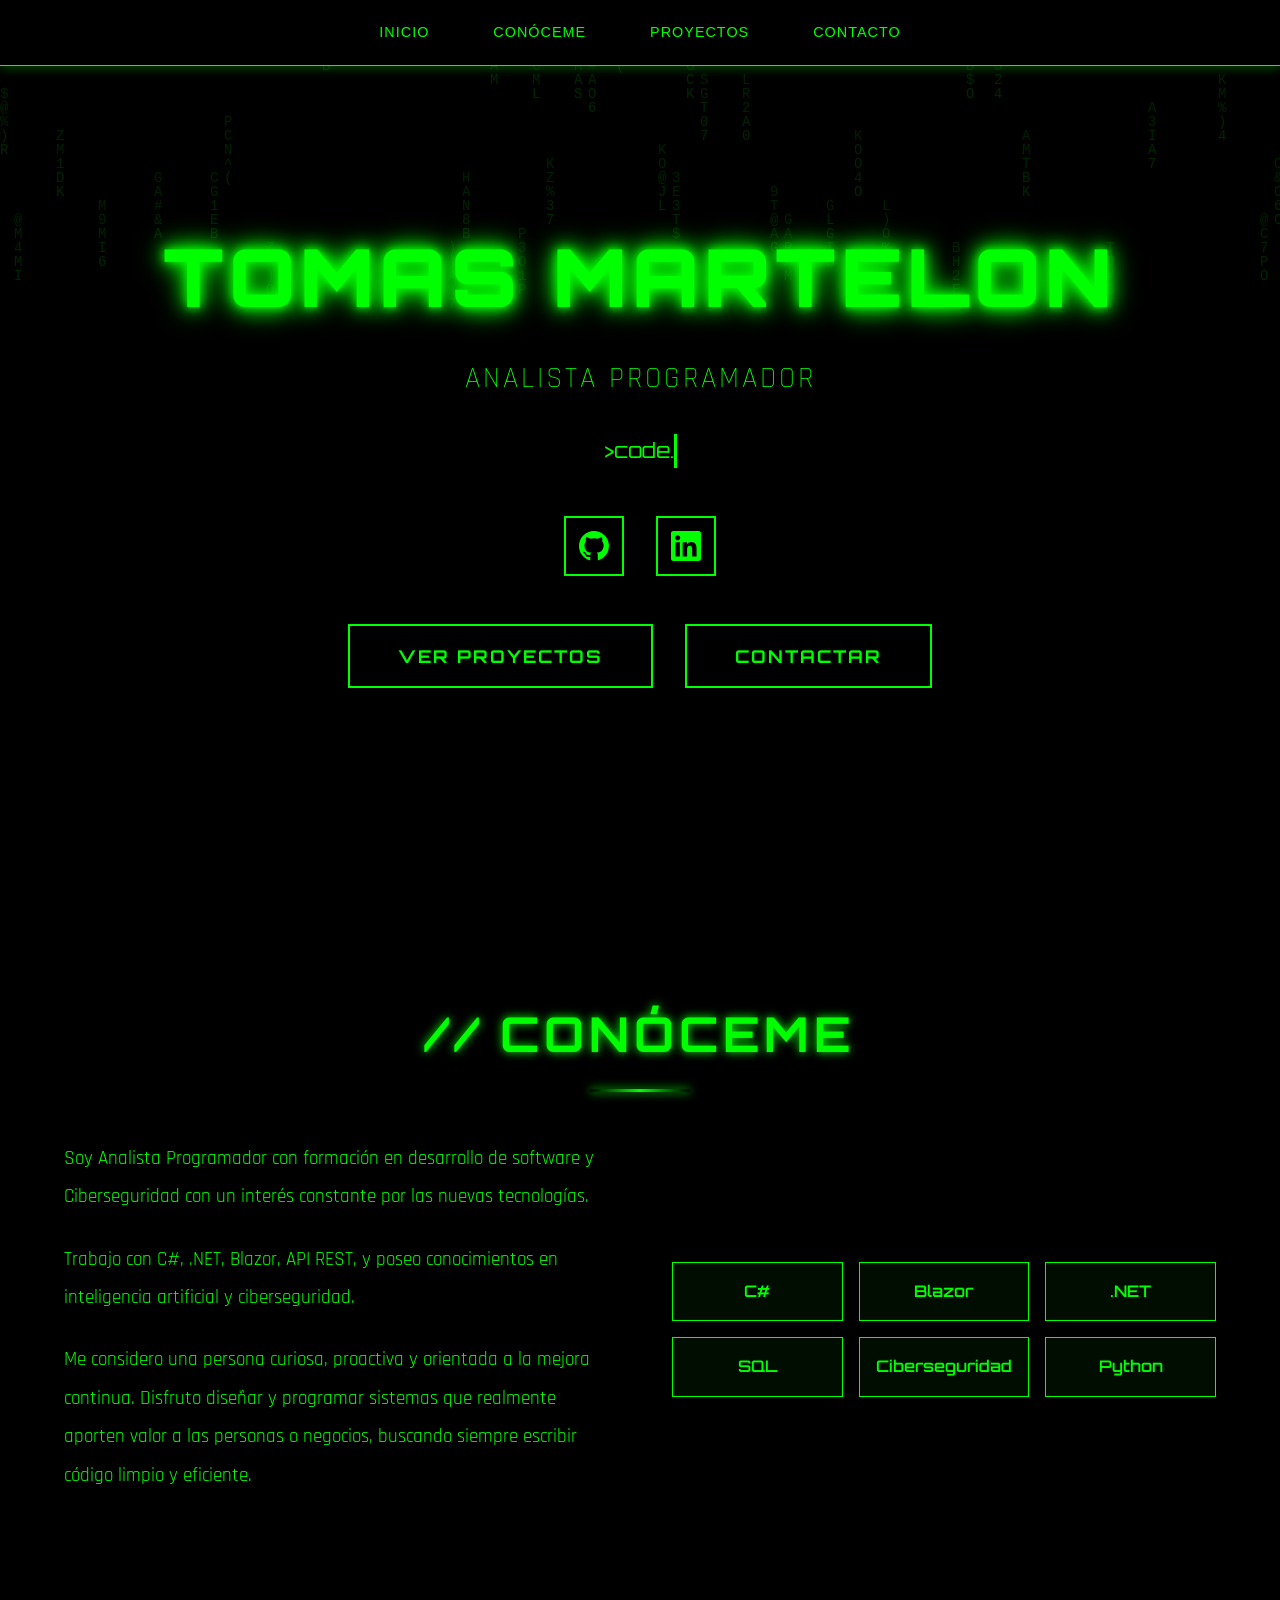
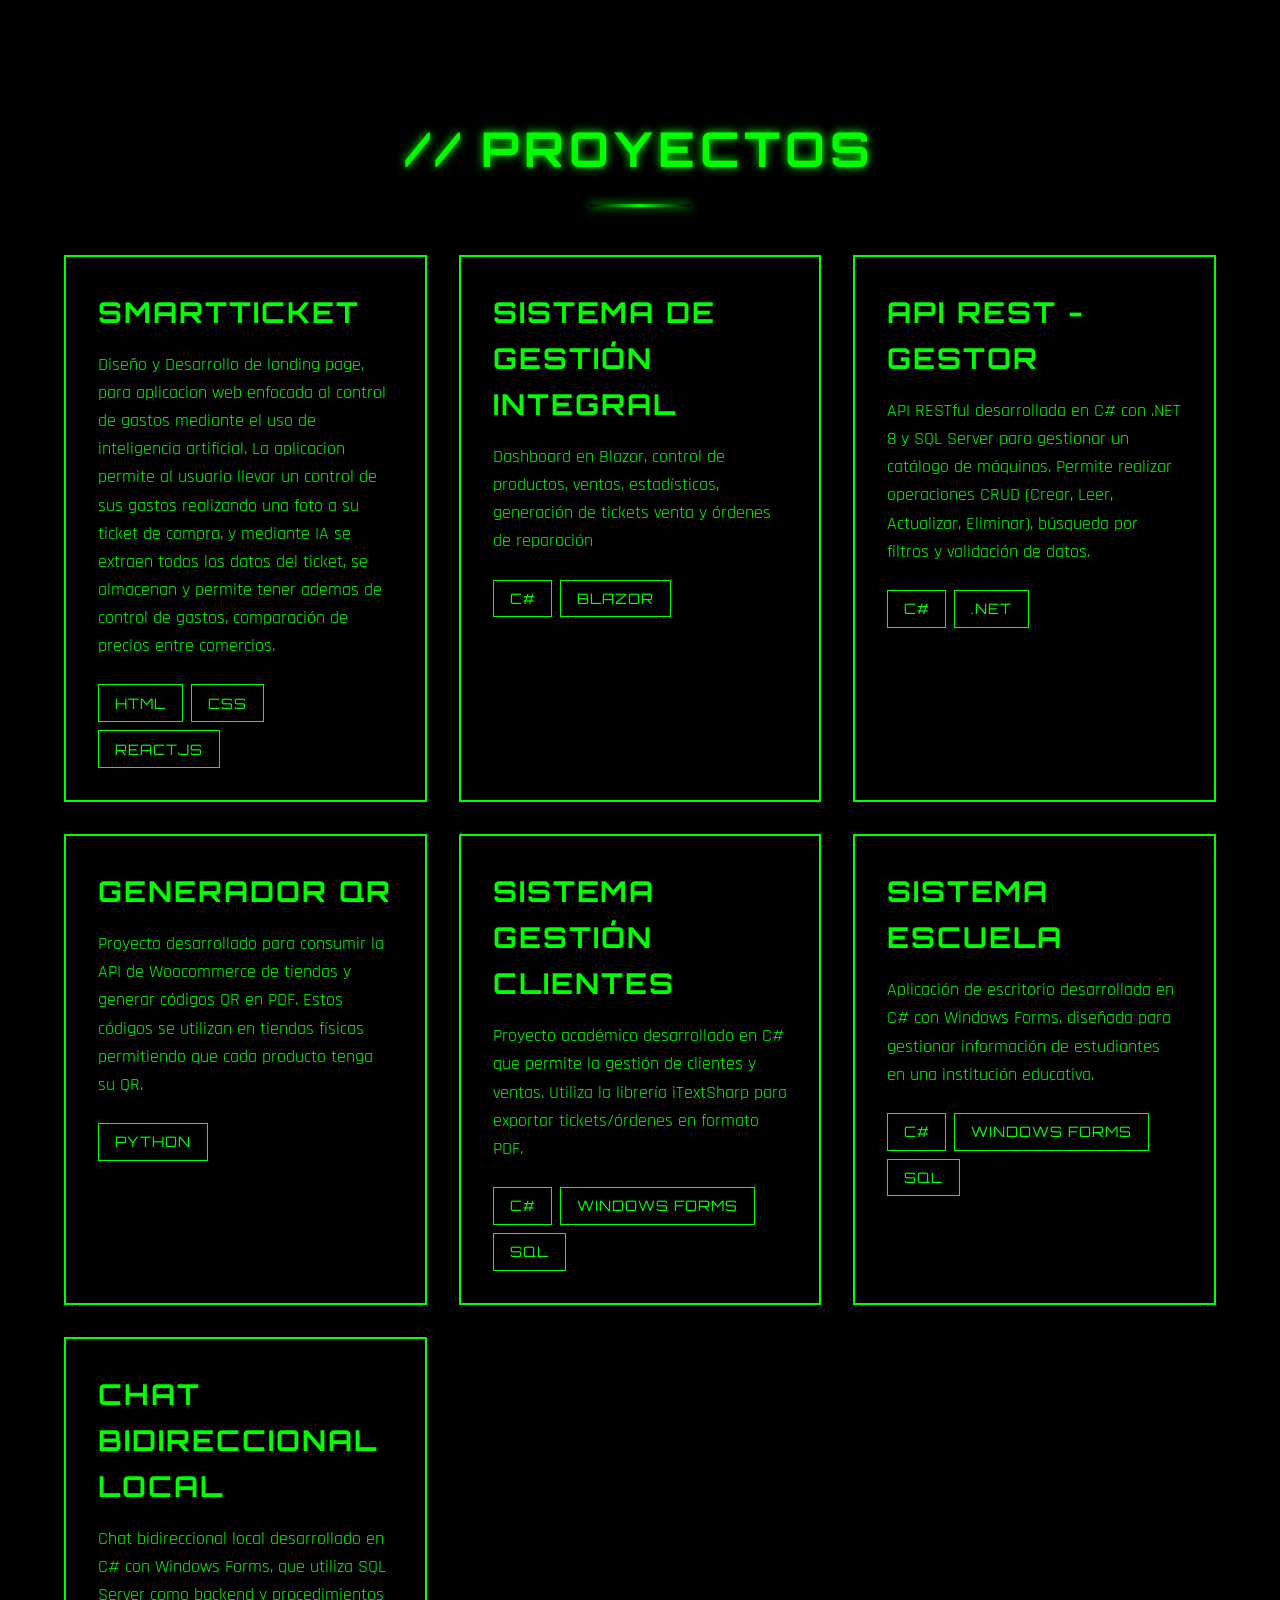
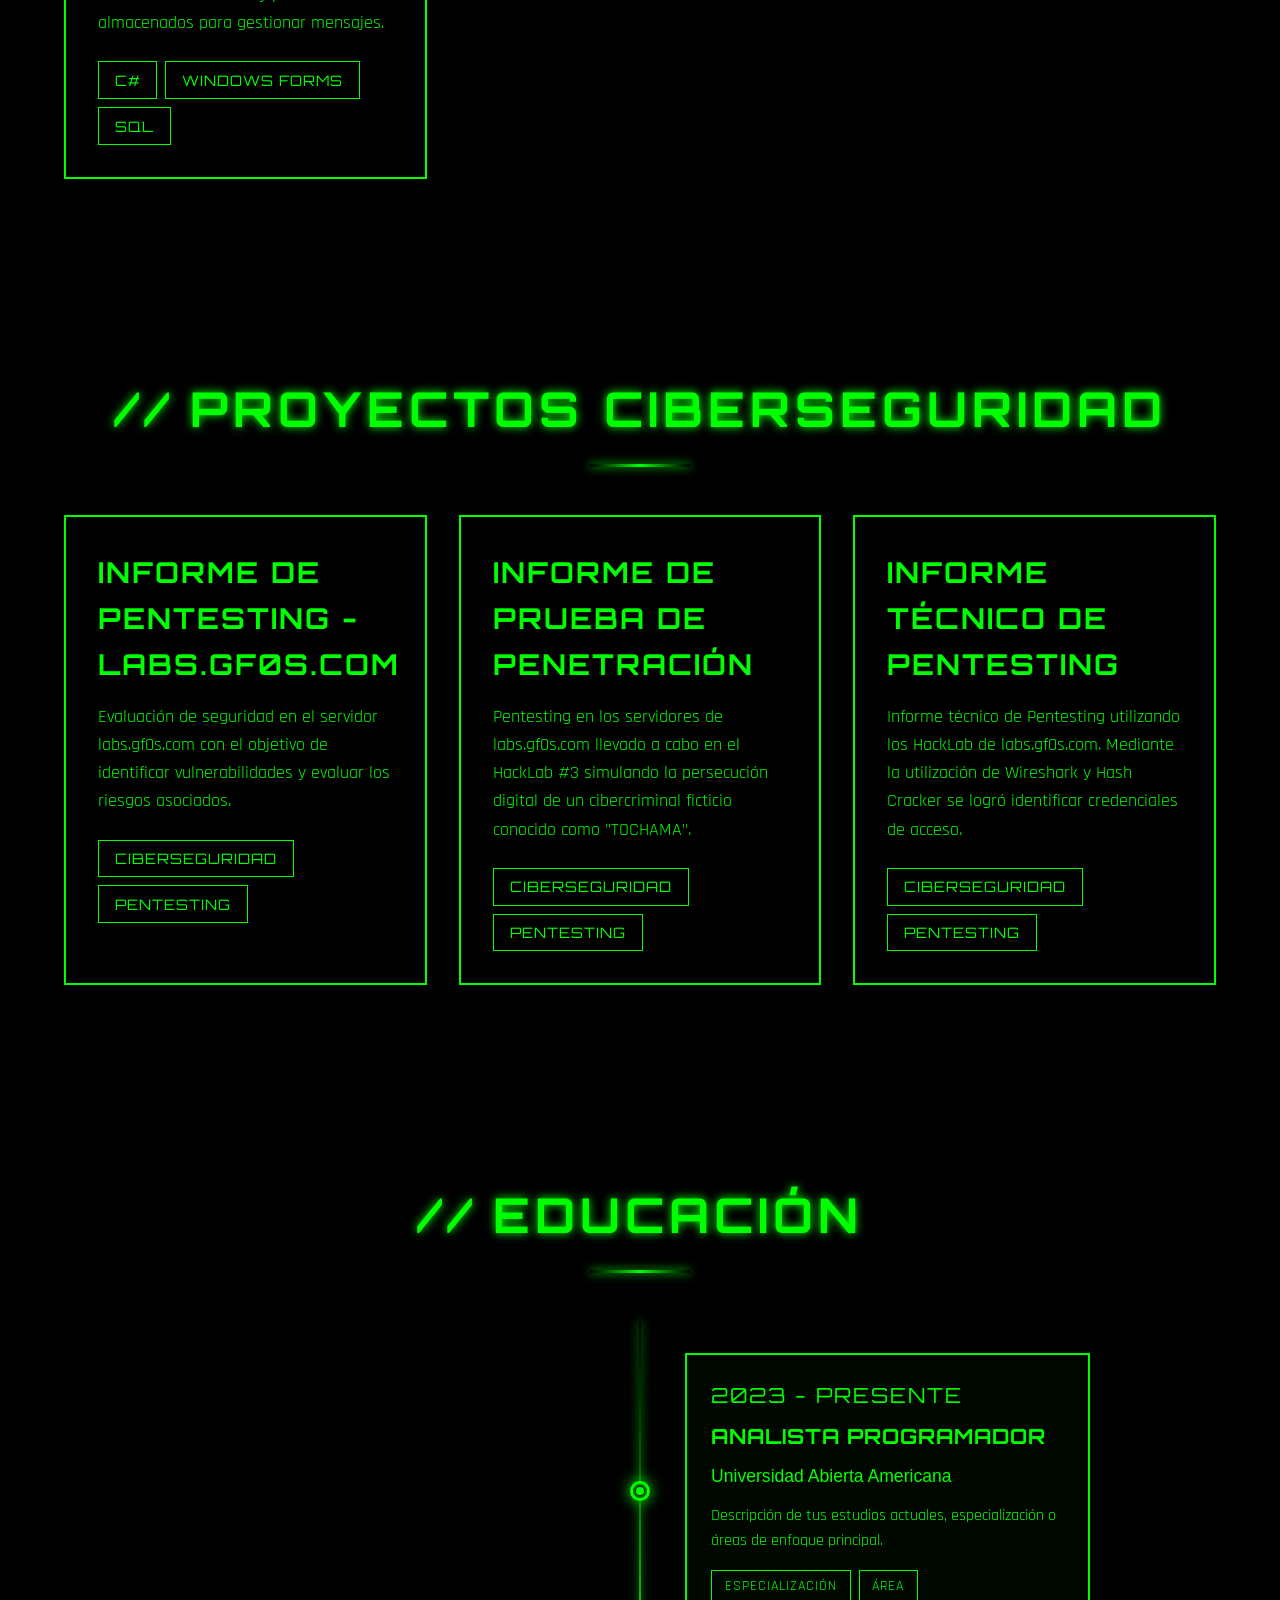
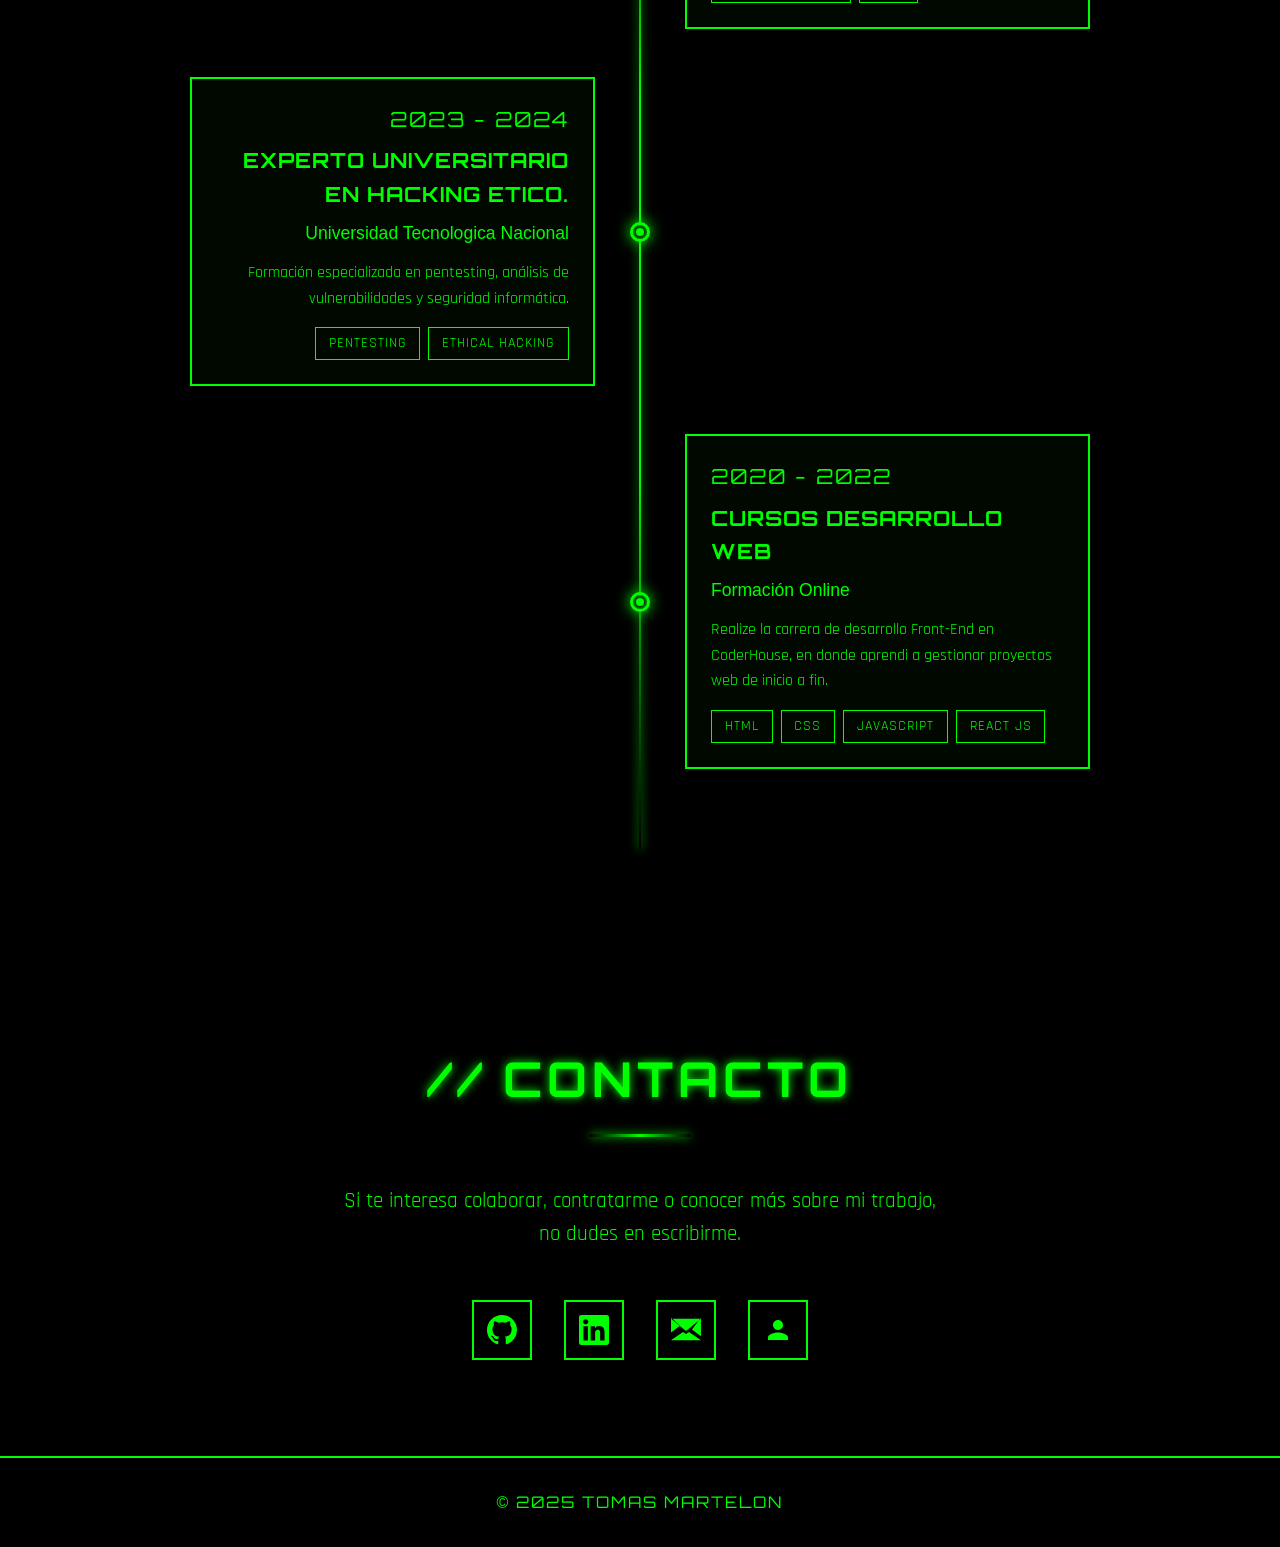
==== commit d5545a84: "new project" ====
--- a/index.html
+++ b/index.html
@@ -84,6 +84,18 @@
         <section id="projects">
             <h2>Proyectos</h2>
             <div class="projects-grid">
+                <div class="project-card">
+                    <a class="a-link-repo" href="https://smart-ticket-chi.vercel.app/" target="_blank"><h3>SmartTicket</h3></a>
+                    <p>Diseño y Desarrollo de landing page, para aplicacion web enfocada al control de gastos mediante el uso de inteligencia artificial. La aplicacion permite al usuario llevar un control de sus gastos
+                        realizando una foto a su ticket de compra, y mediante IA se extraen todos los datos del ticket, se almacenan y permite tener ademas de control de gastos, comparación de precios entre comercios.
+                    </p>
+                    <div class="project-tags">
+                        <span class="tag">HTML</span>
+                        <span class="tag">CSS</span>
+                        <span class="tag">ReactJS</span>
+                    </div>
+                </div>
+
                 <div class="project-card">
                     <a class="a-link-repo" href="https://github.com/TotoMarte99/Dashboard-GestorTM" target="_blank"><h3>Sistema de Gestión Integral</h3></a>
                     <p>Dashboard en Blazor, control de productos, ventas, estadísticas, generación de tickets venta y órdenes de reparación</p>
--- a/style.css
+++ b/style.css
@@ -698,6 +698,9 @@
 
         /* Responsive */
         @media (max-width: 768px) {
+            .hero{
+                margin-top: 150px;
+            }
             .hero h1 {
                 font-size: 2.5rem;
             }
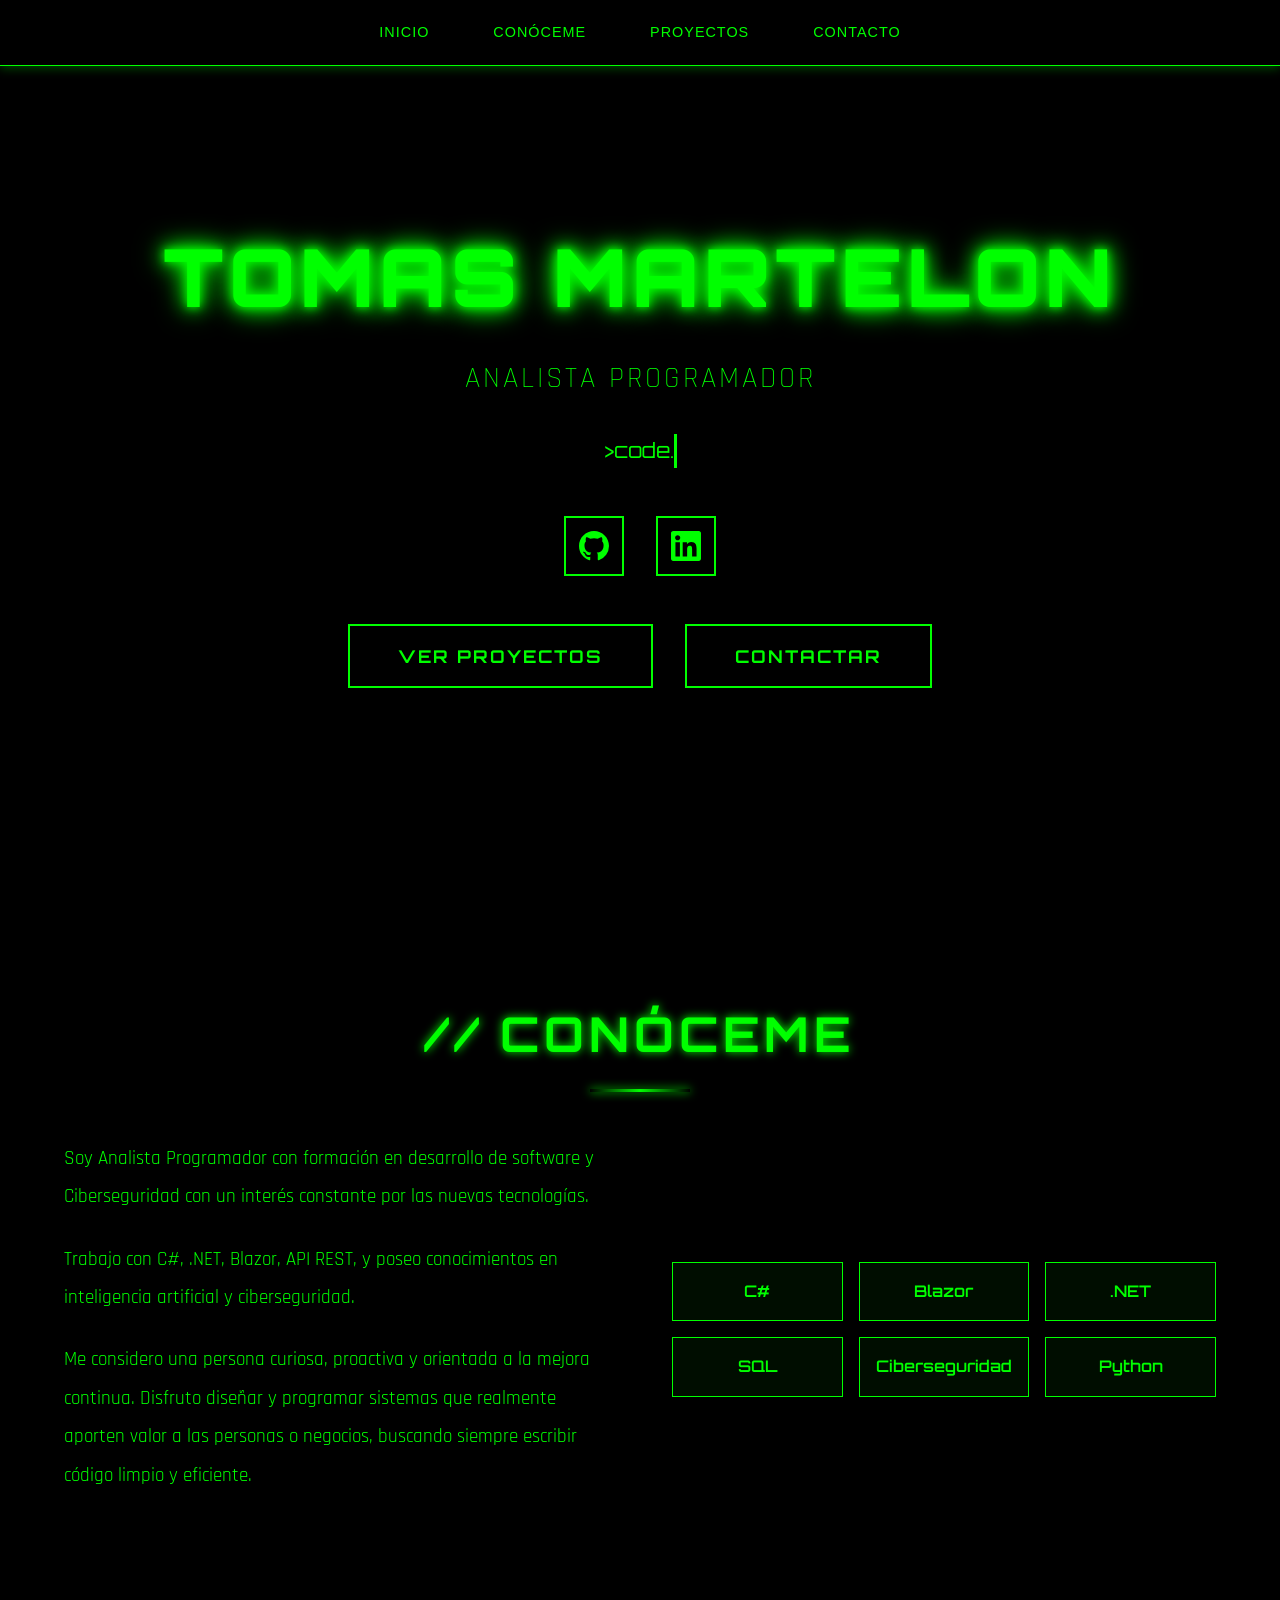
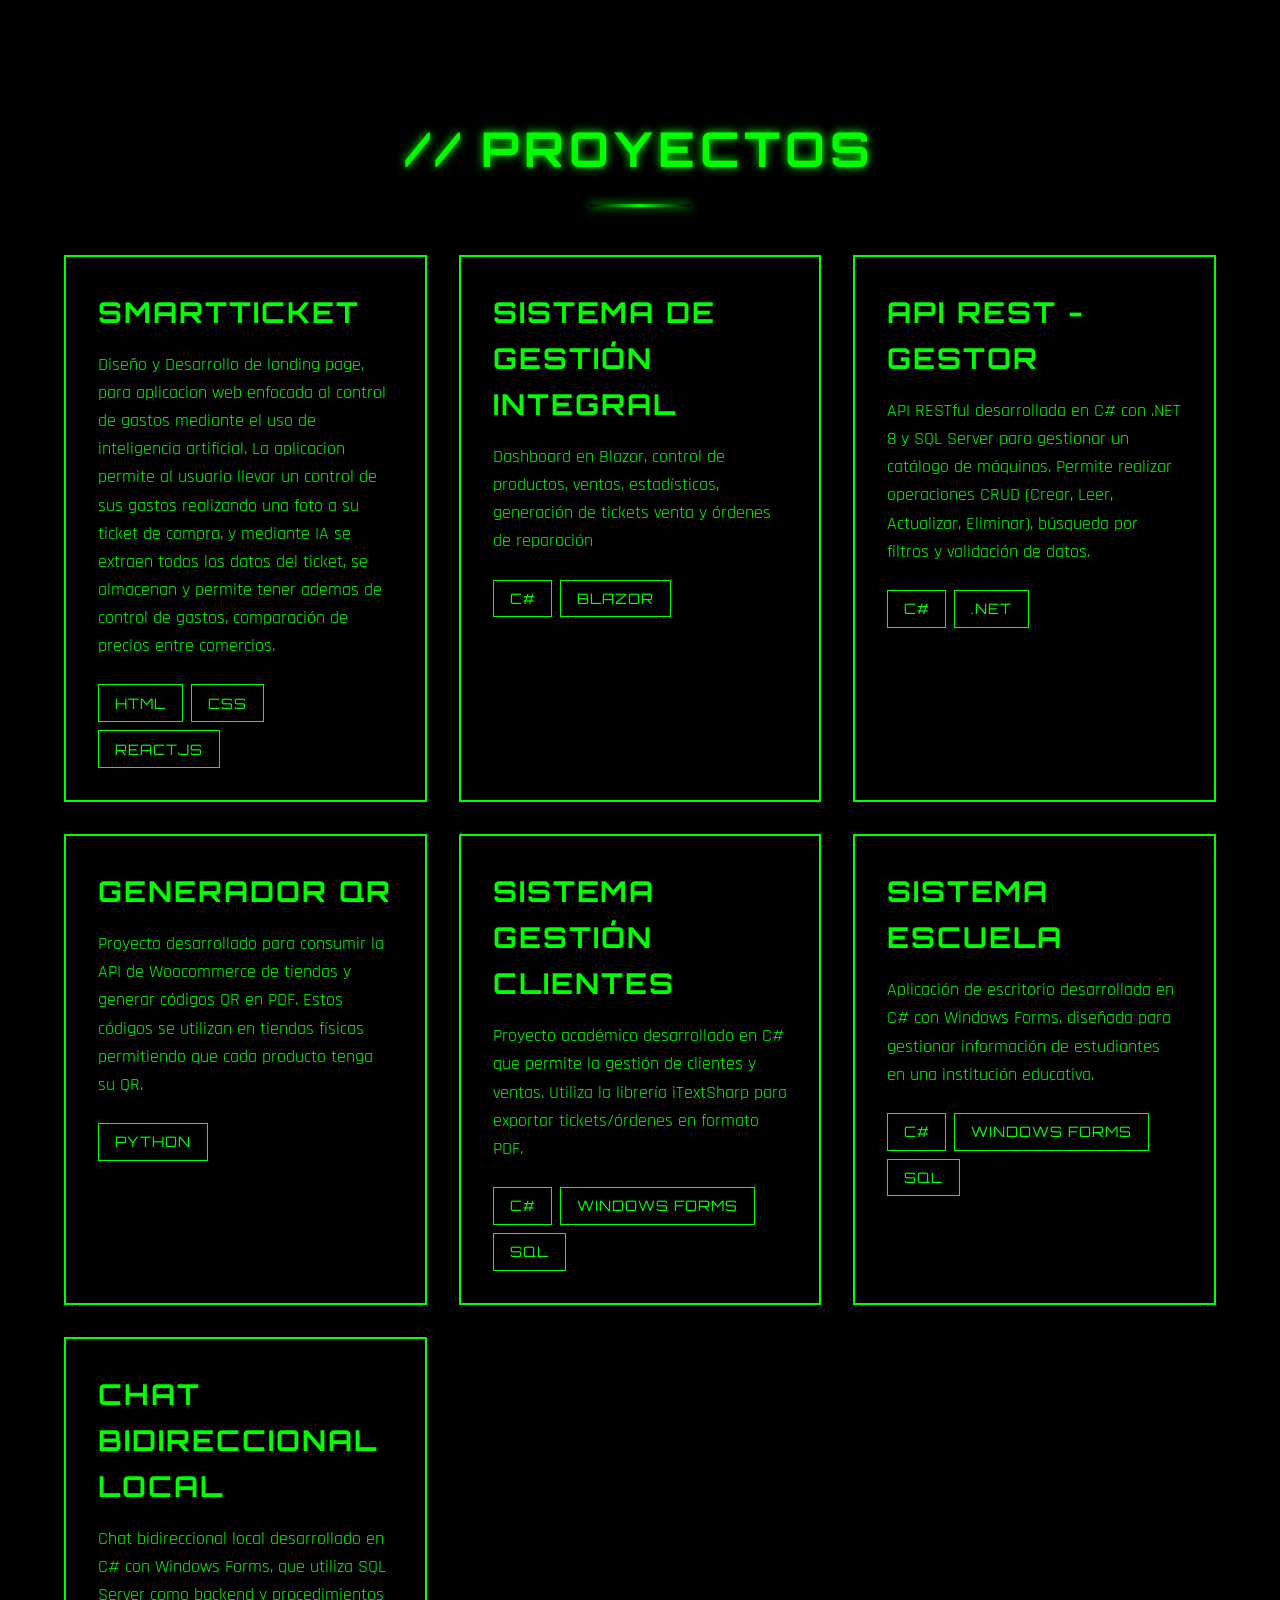
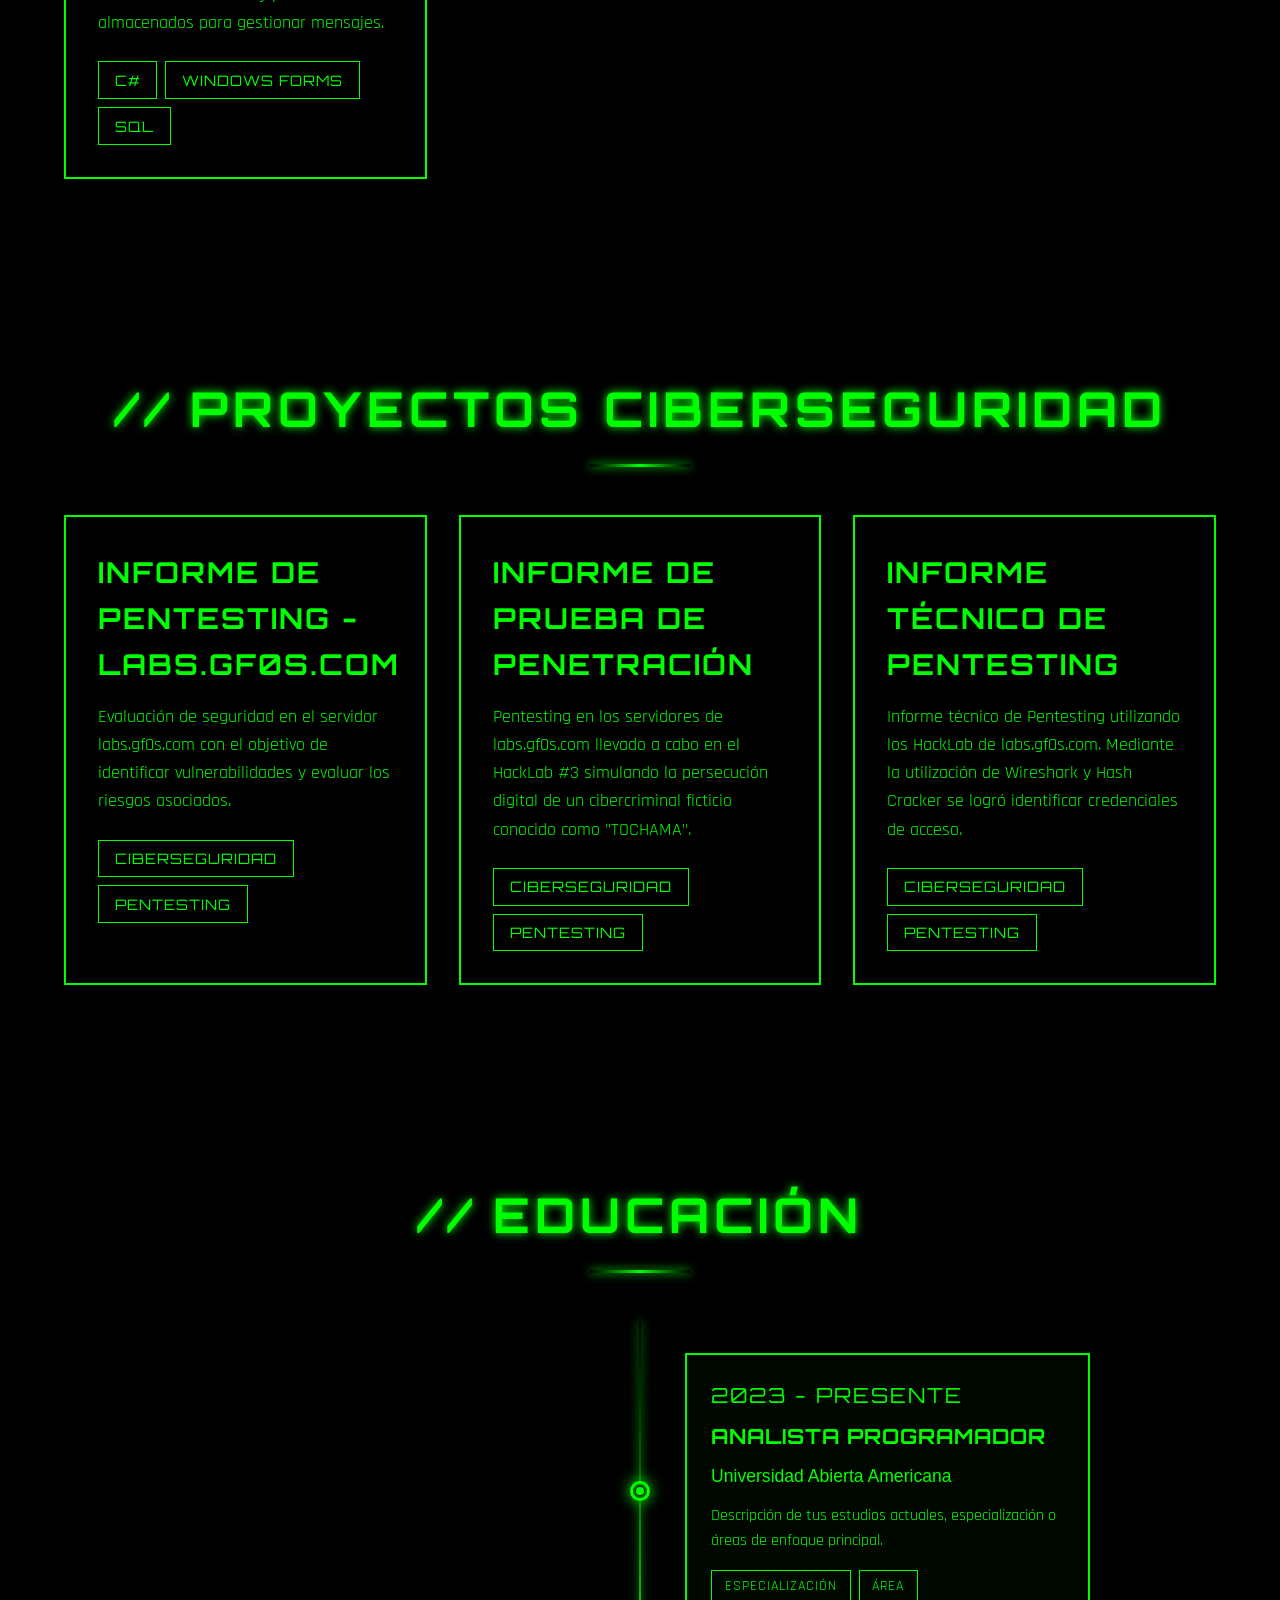
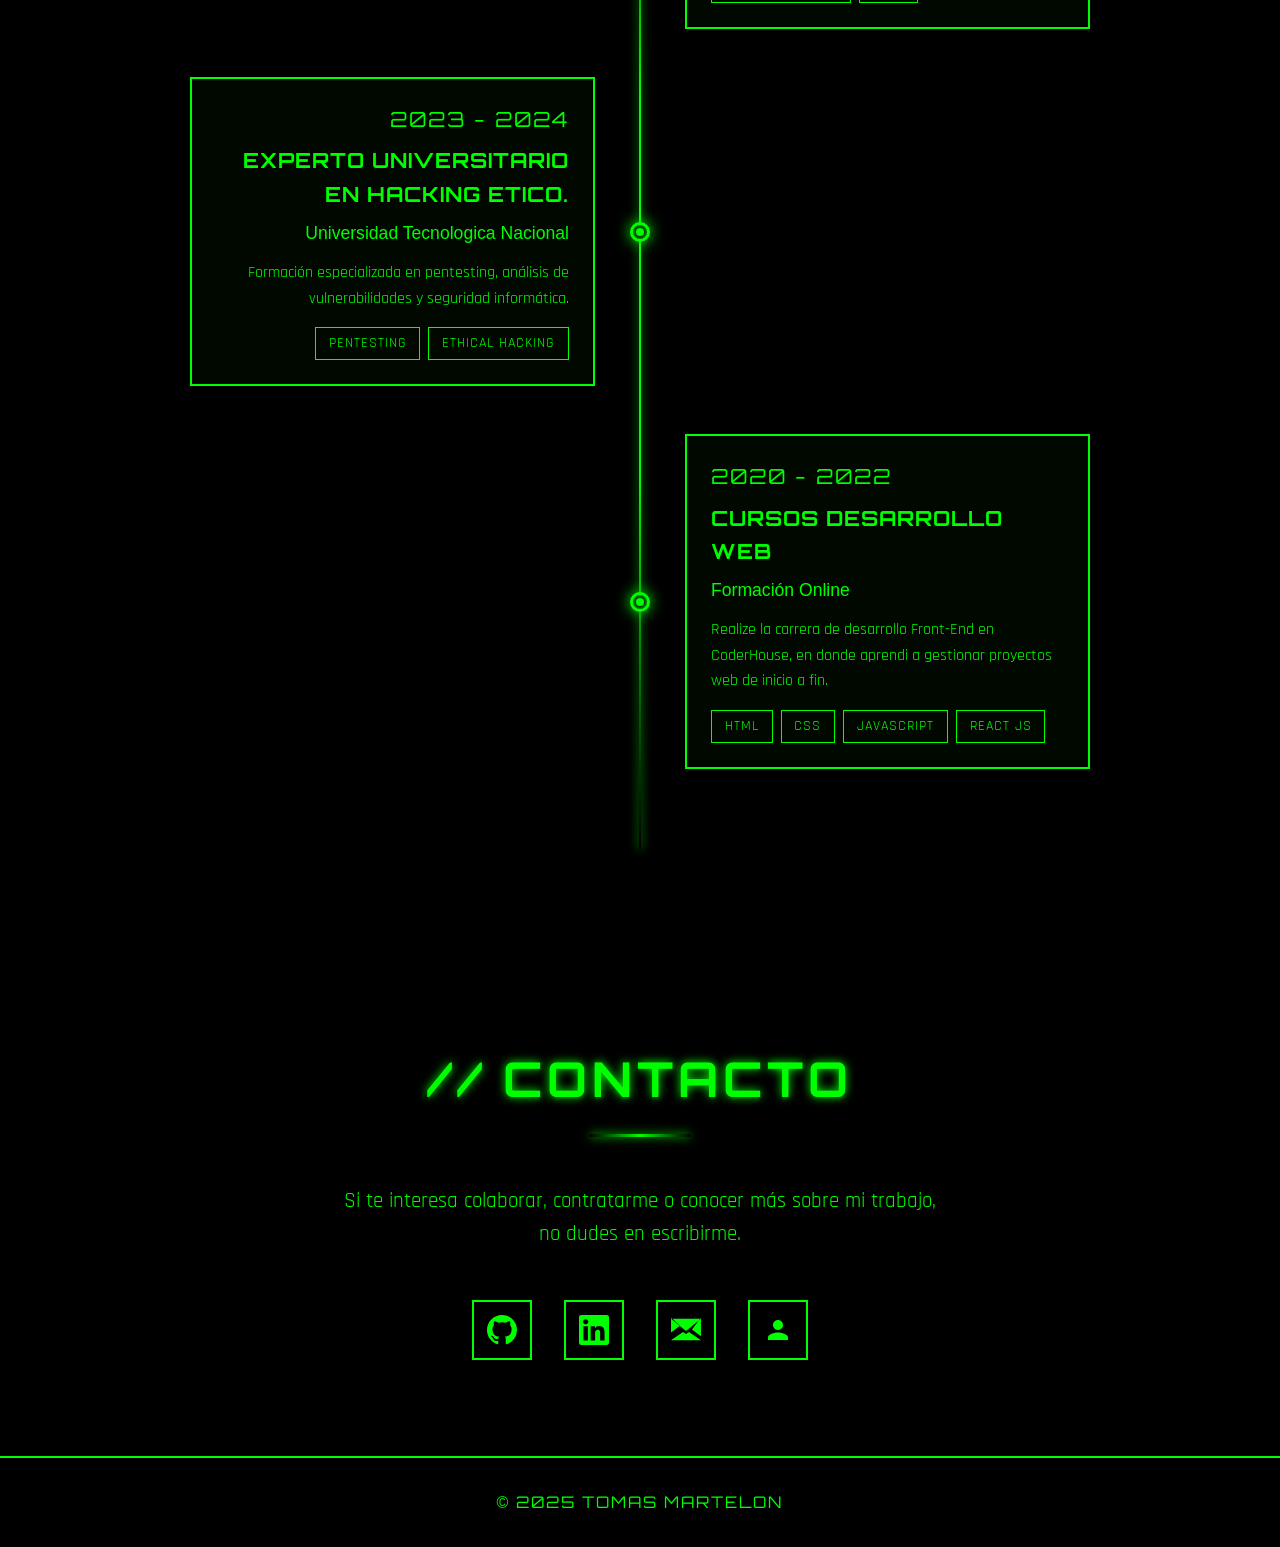
==== commit c35dacaf: "update cv" ====
--- a/index.html
+++ b/index.html
@@ -262,7 +262,7 @@
                             <path d="M12 12.713l11.985-9.713H.015L12 12.713zm0 2.574L9.6 13.5.015 20.286h23.97L14.4 13.5 12 15.287zm11.985-13.287v14.998l-7.2-5.4L24 2zM0 2l7.215 6.598-7.2 5.4V2z"/>
                         </svg>
                     </a>
-                    <a href="https://drive.google.com/file/d/1oti3K3jrYJ5SJ9juu6dXkjHrPkTSyqtA/view?usp=sharing" aria-label="CV" target="_blank">
+                    <a href="https://drive.google.com/file/d/1bSaAXmt8r2qs8x9pwXOUc1hehV510JH-/view?usp=sharing" aria-label="CV" target="_blank">
                         <svg width="30" height="30" fill="currentColor" viewBox="0 0 24 24">
                             <path d="M12 12c2.21 0 4-1.79 4-4s-1.79-4-4-4-4 1.79-4 4 1.79 4 4 4zm0 2c-2.67 0-8 1.34-8 4v2h16v-2c0-2.66-5.33-4-8-4z"/>
                         </svg>
@@ -277,7 +277,7 @@
     </div>
 
     <script>
-        // Matrix rain effect
+        // Matrix Efecto lluvia
         const canvas = document.getElementById('matrix-canvas');
         const ctx = canvas.getContext('2d');
 
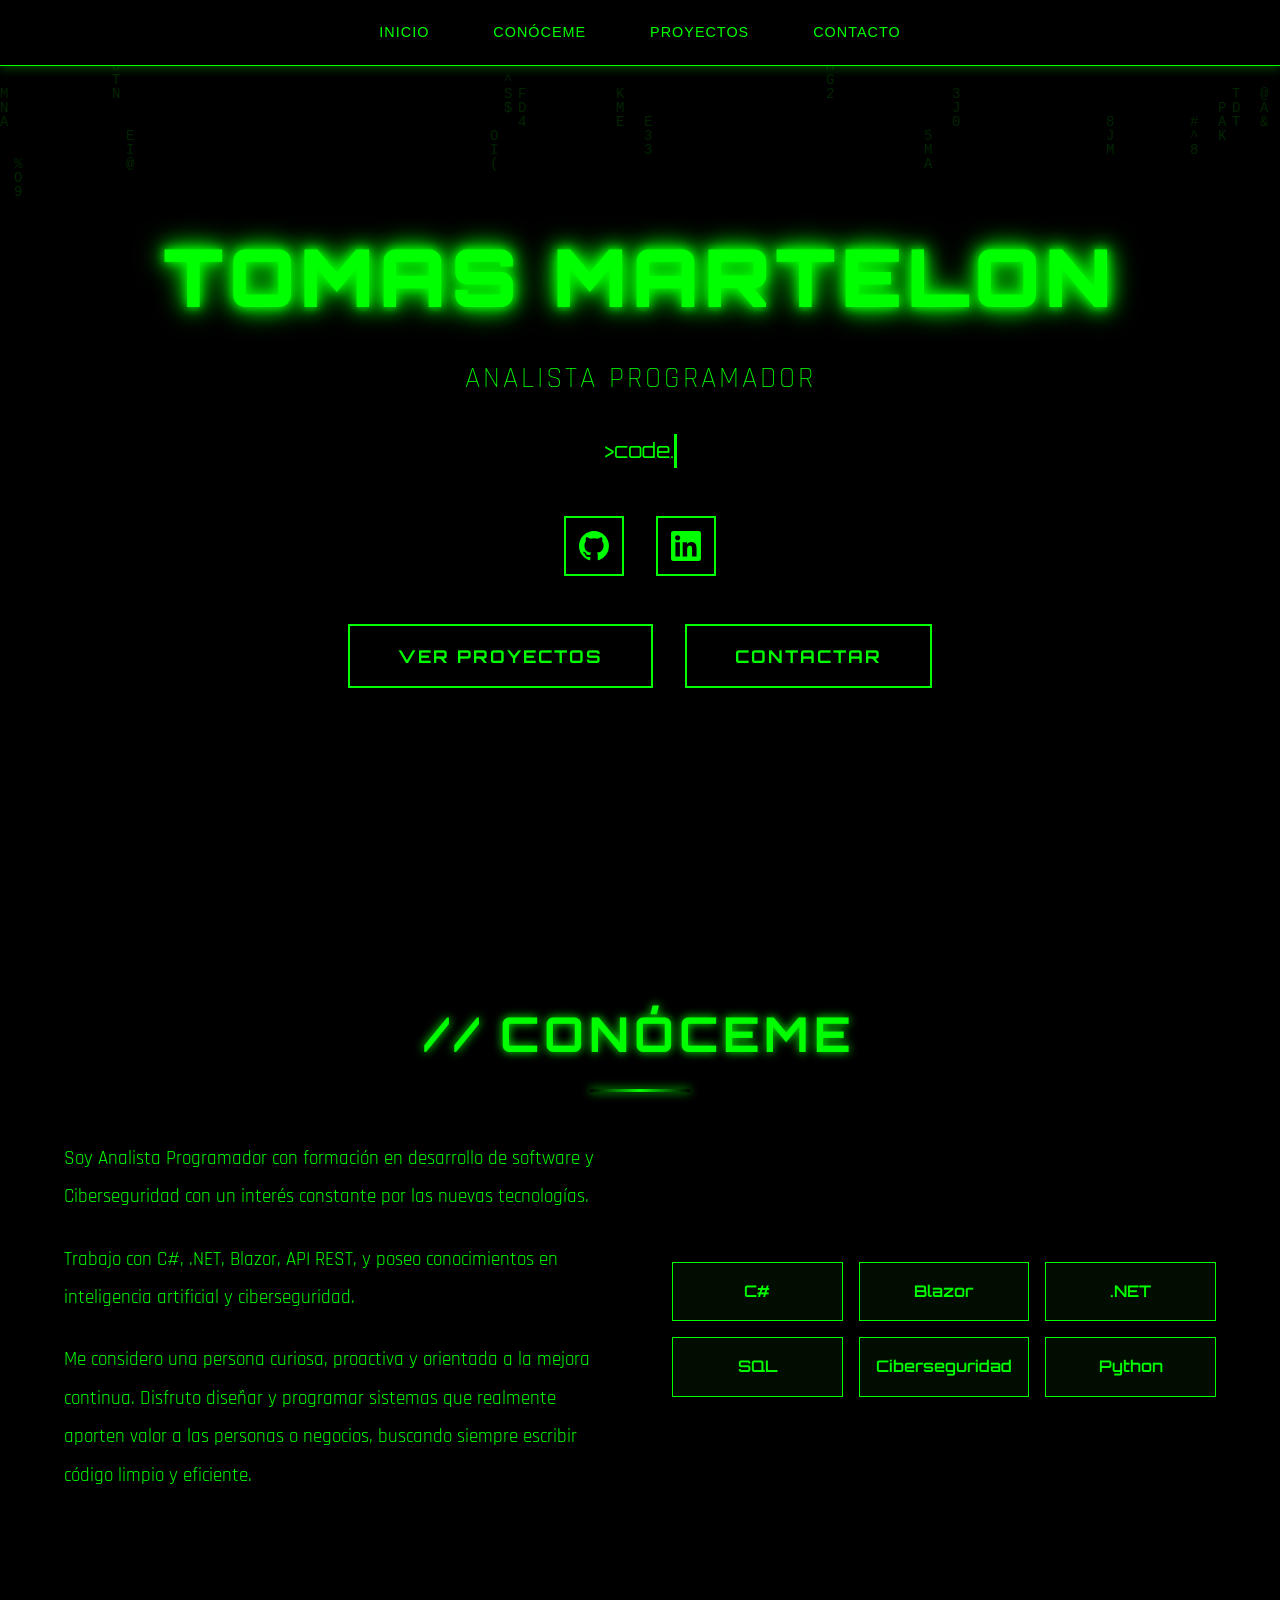
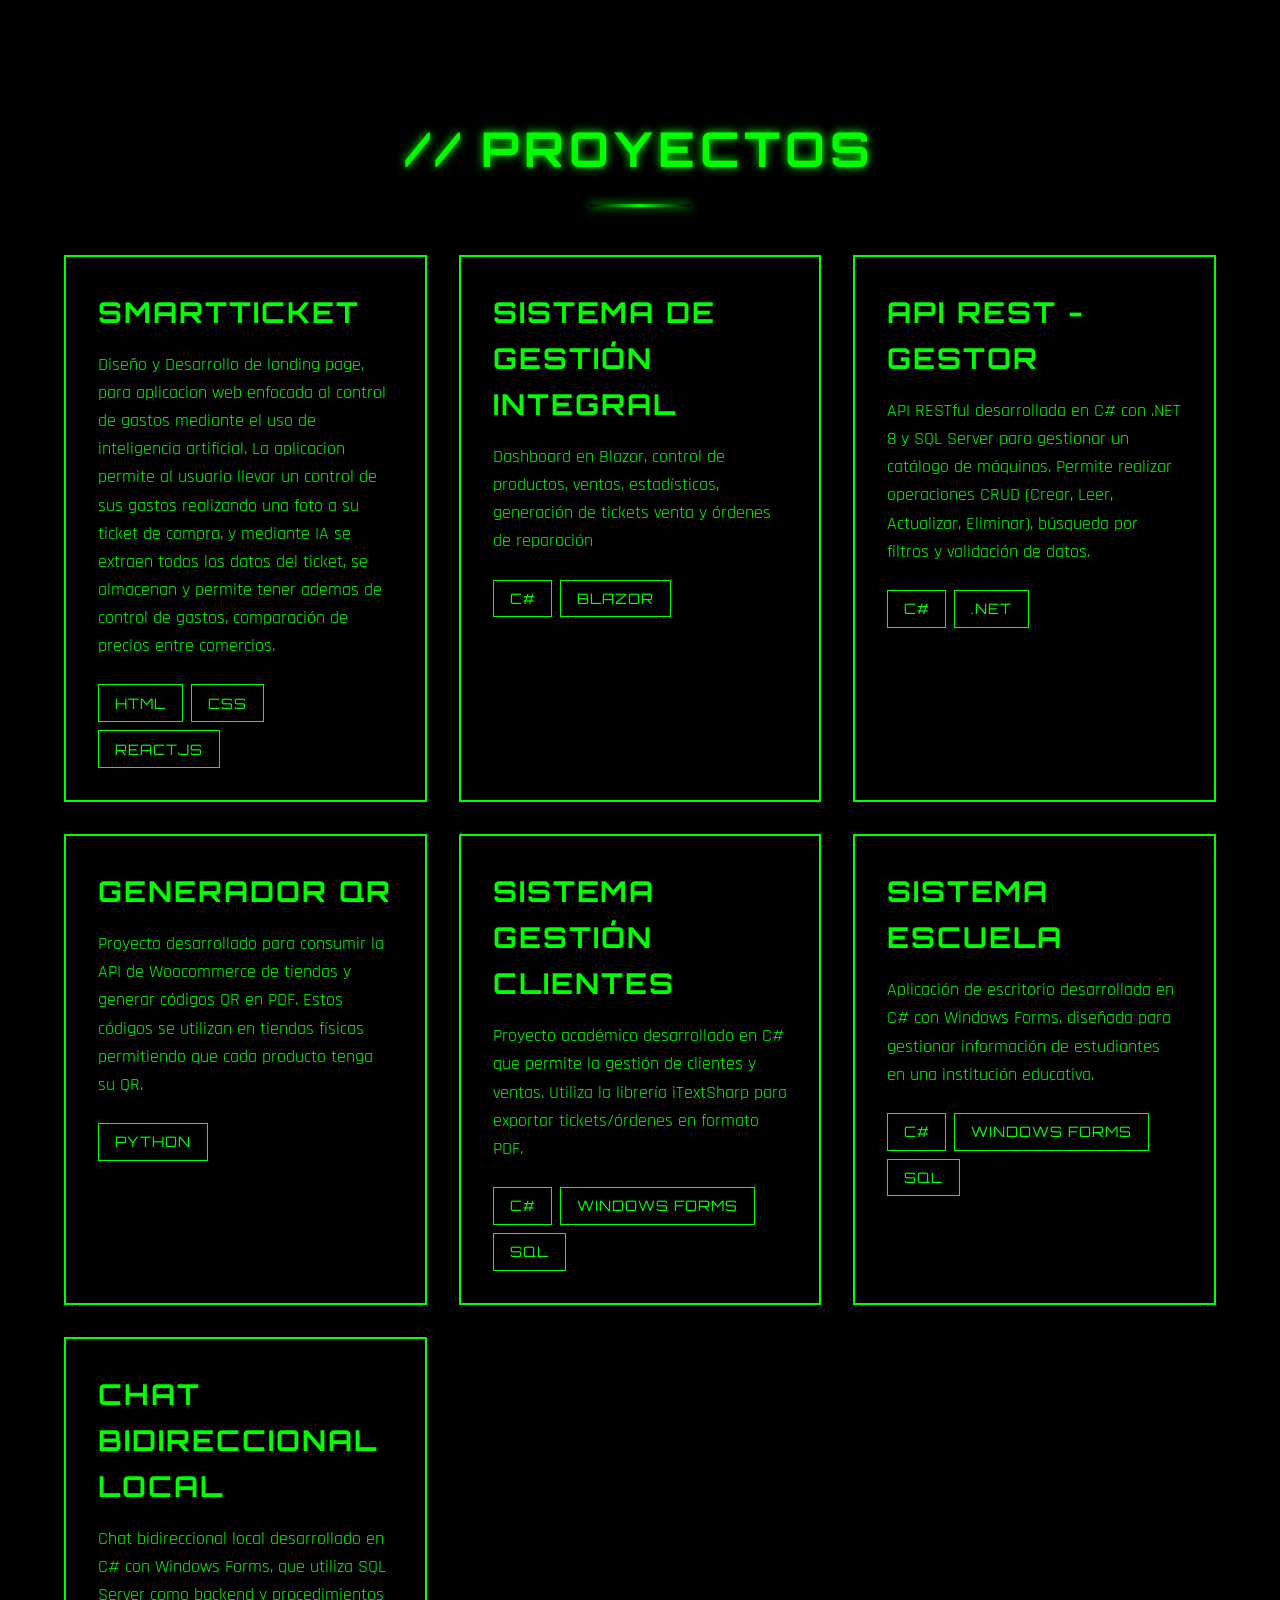
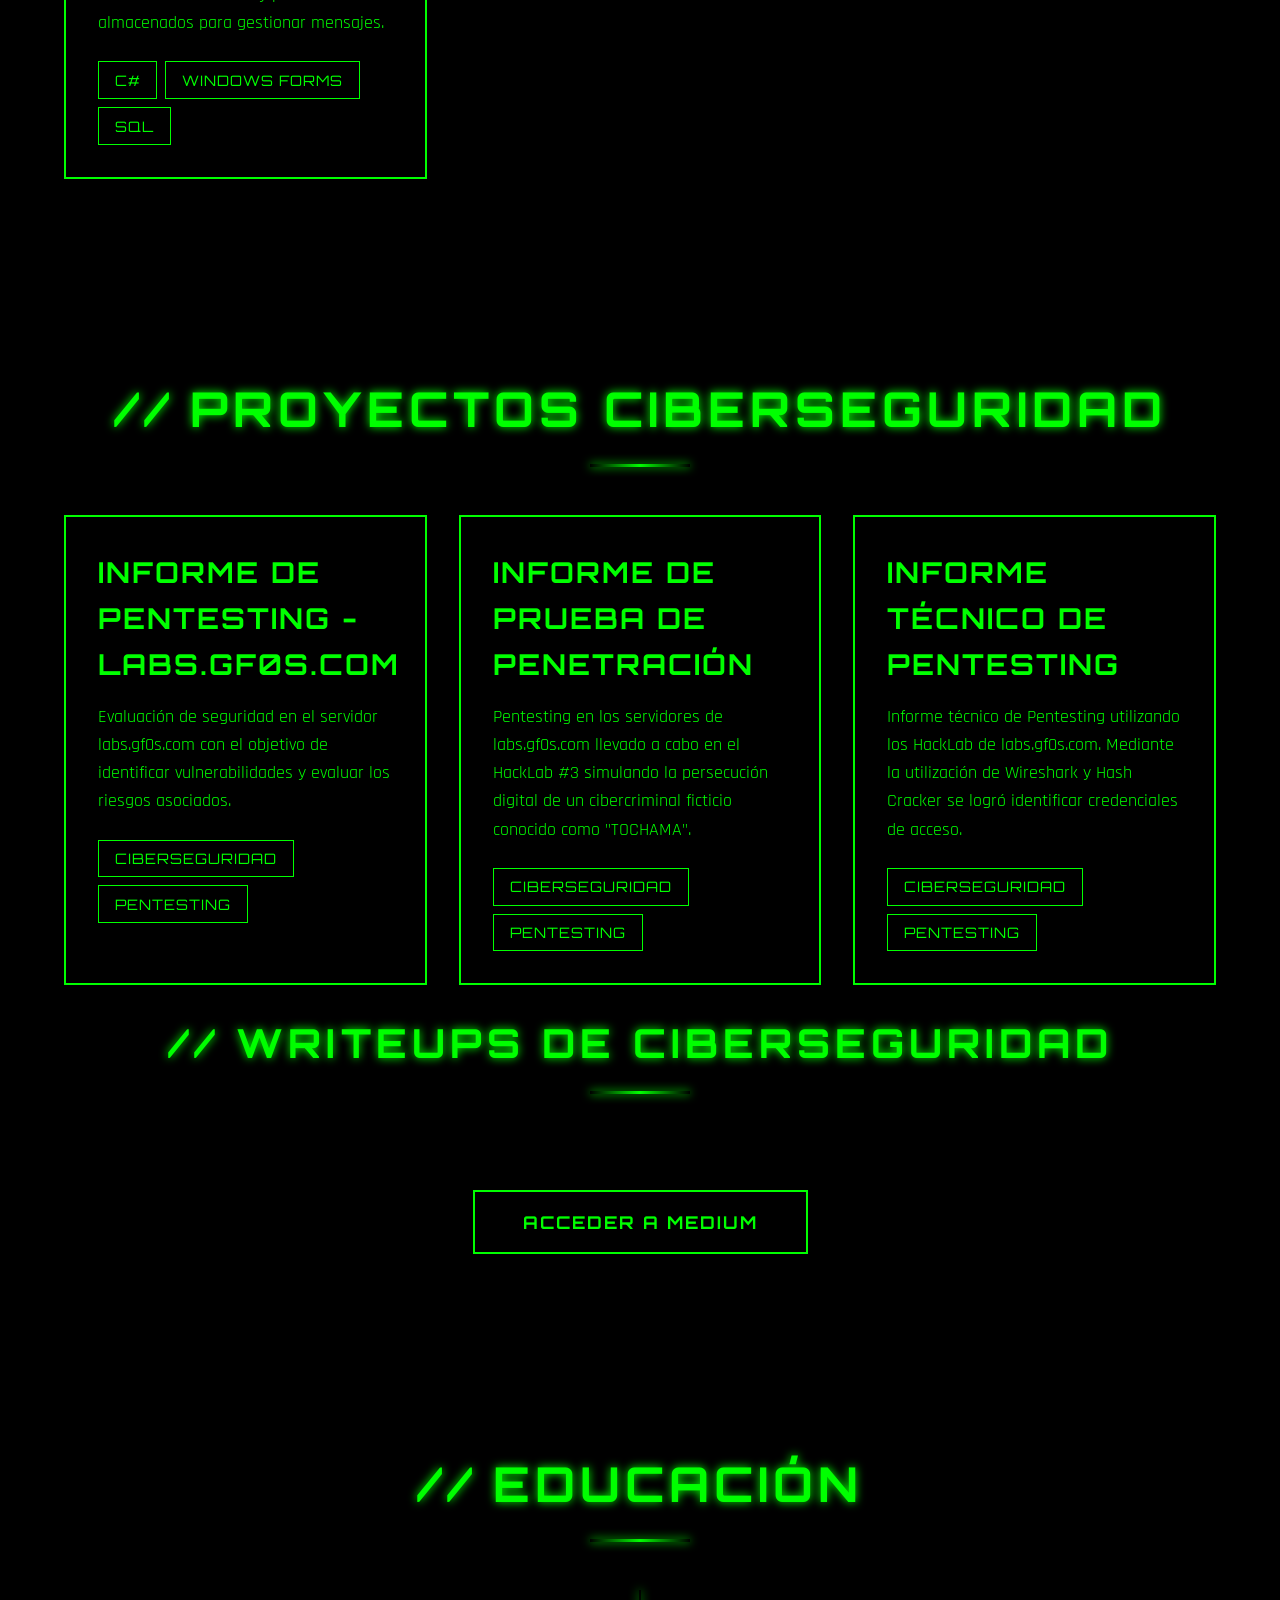
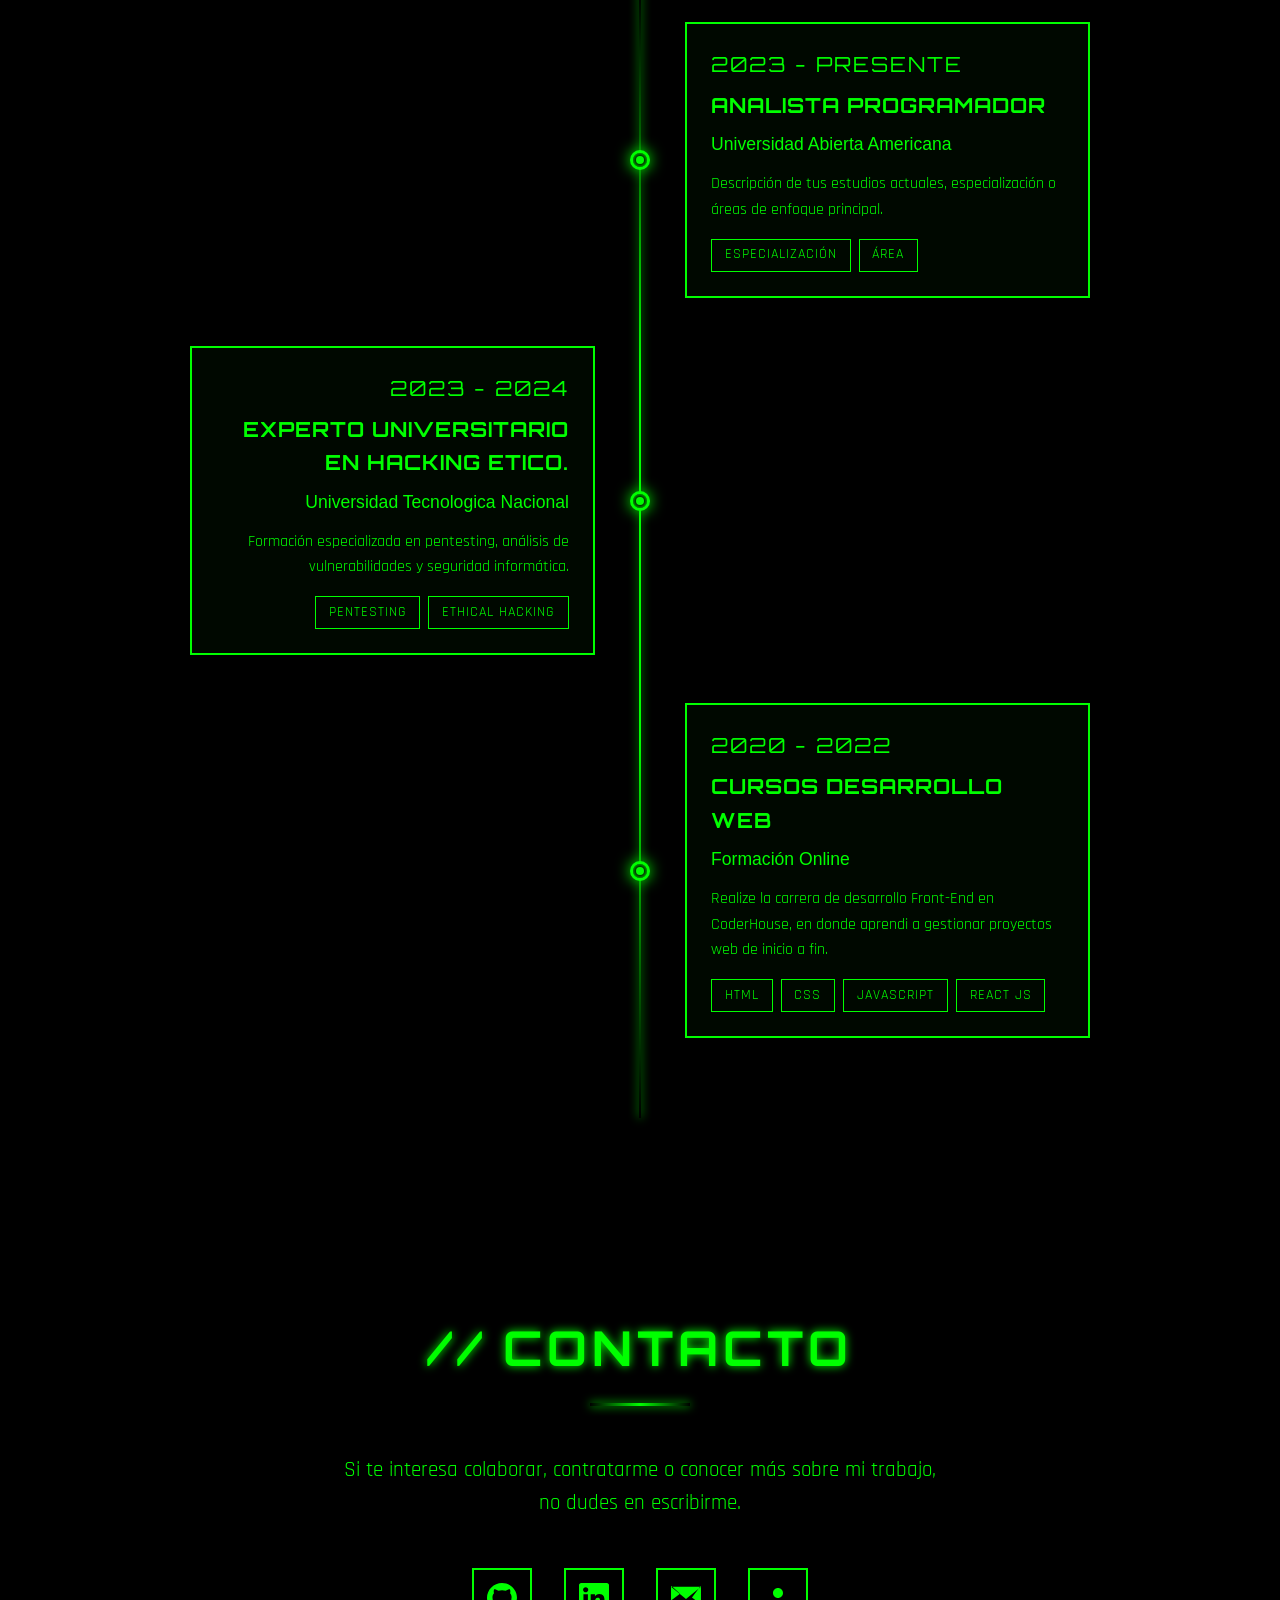
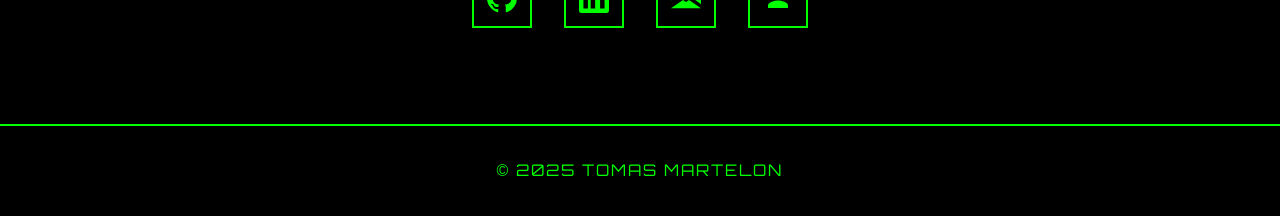
==== commit fdc8533b: "add medium" ====
--- a/index.html
+++ b/index.html
@@ -183,7 +183,16 @@
                         <span class="tag">Pentesting</span>
                     </div>
                 </div>
-            </div>
+
+            </div>
+            <br>
+            <div class="sector-medium">
+                <h2>WriteUps de Ciberseguridad</h2>
+
+                <div class="cta-buttons2">
+                    <a href="https://medium.com/@tomascmartelon" class="btn" target="_blank">Acceder a Medium</a>
+                    </div>
+                </div>
         </section>
 
          <section id="education">
--- a/style.css
+++ b/style.css
@@ -366,6 +366,23 @@
             overflow: hidden;
         }
 
+        .sector-medium{
+           display: flex;
+         flex-direction: column; /* apila los elementos verticalmente */
+    justify-content: space-between; /* coloca uno arriba y otro abajo */
+    height: 100%; 
+            
+        }
+        .sector-medium h2{
+            font-size: 40px;
+        }
+
+        .cta-buttons2{
+            display: flex;
+            justify-content: center;
+            gap: 2rem;
+            margin-top: 3rem;
+        }
         .project-card::before {
             content: '';
             position: absolute;
@@ -729,6 +746,10 @@
             h2 {
                 font-size: 1.5rem;
             }
+
+            .sector-medium h2{
+                   font-size: 1.5rem;
+        }
             
             nav a {
             
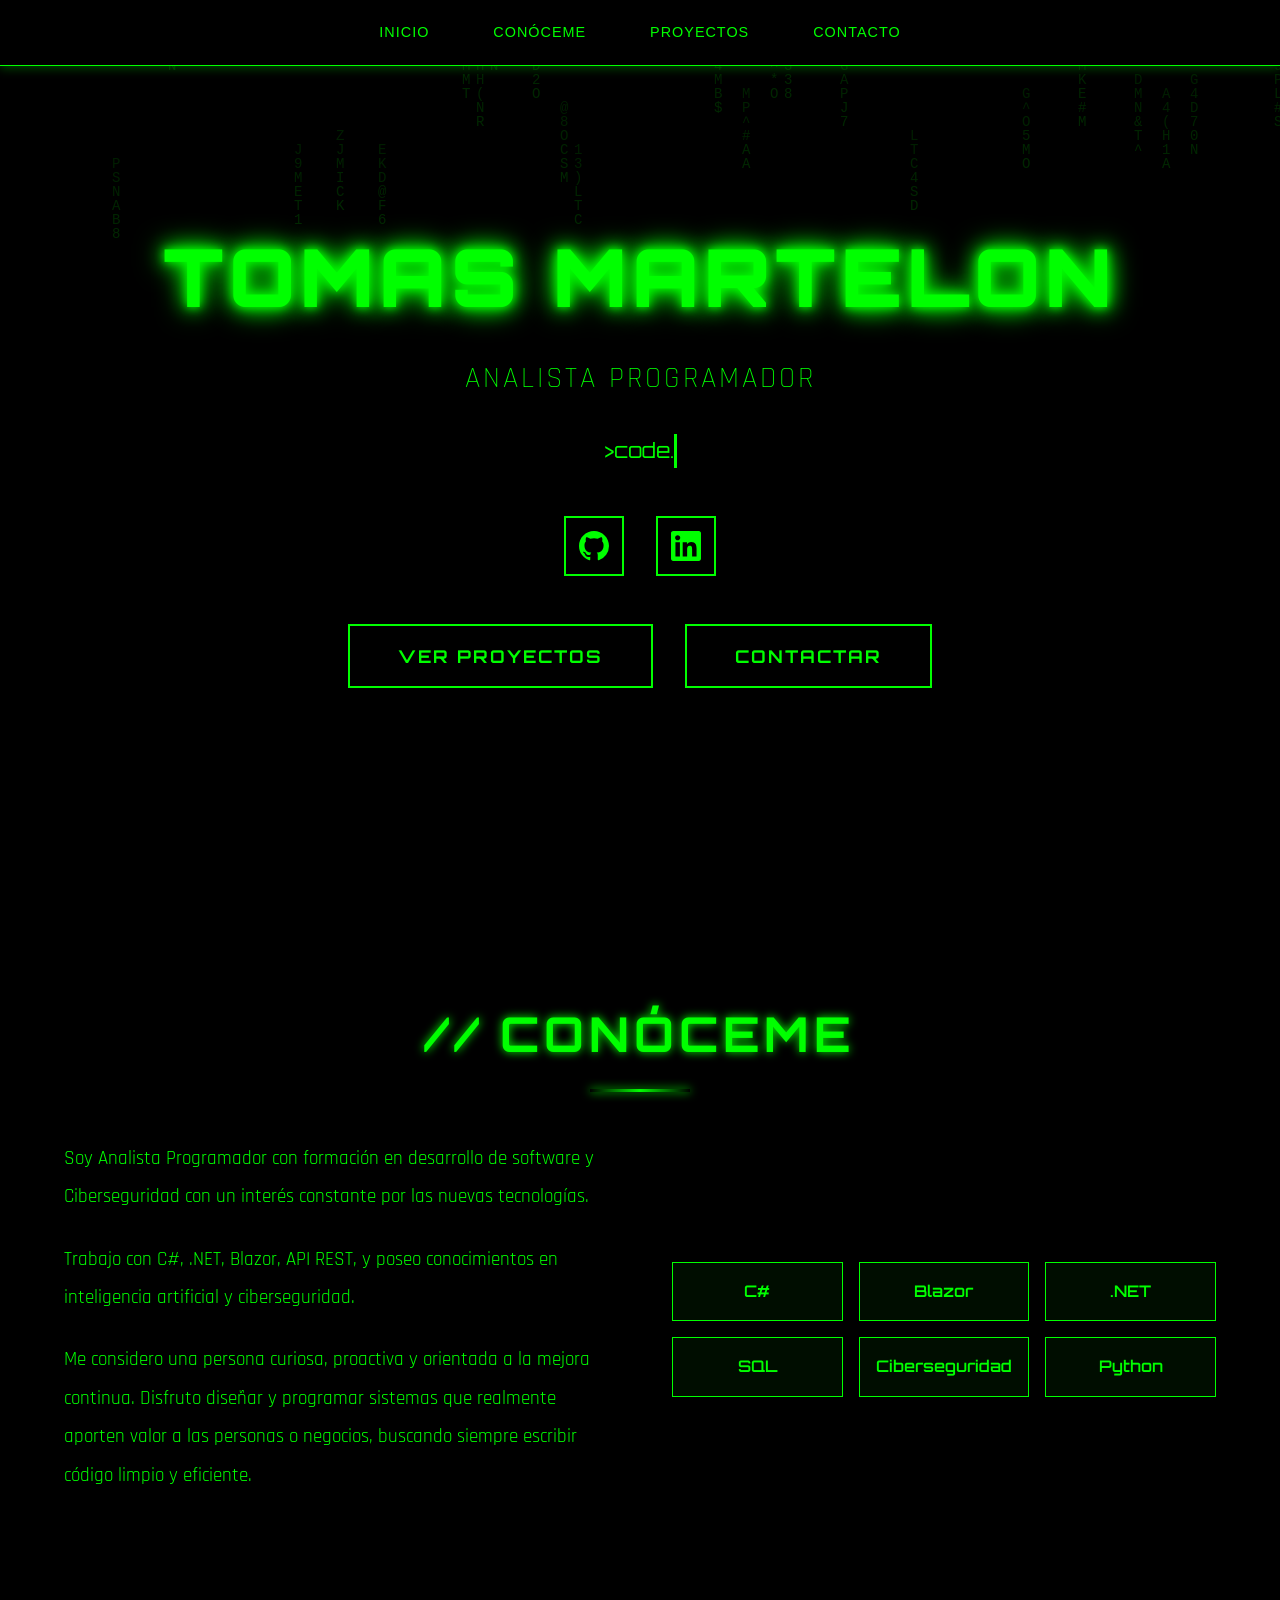
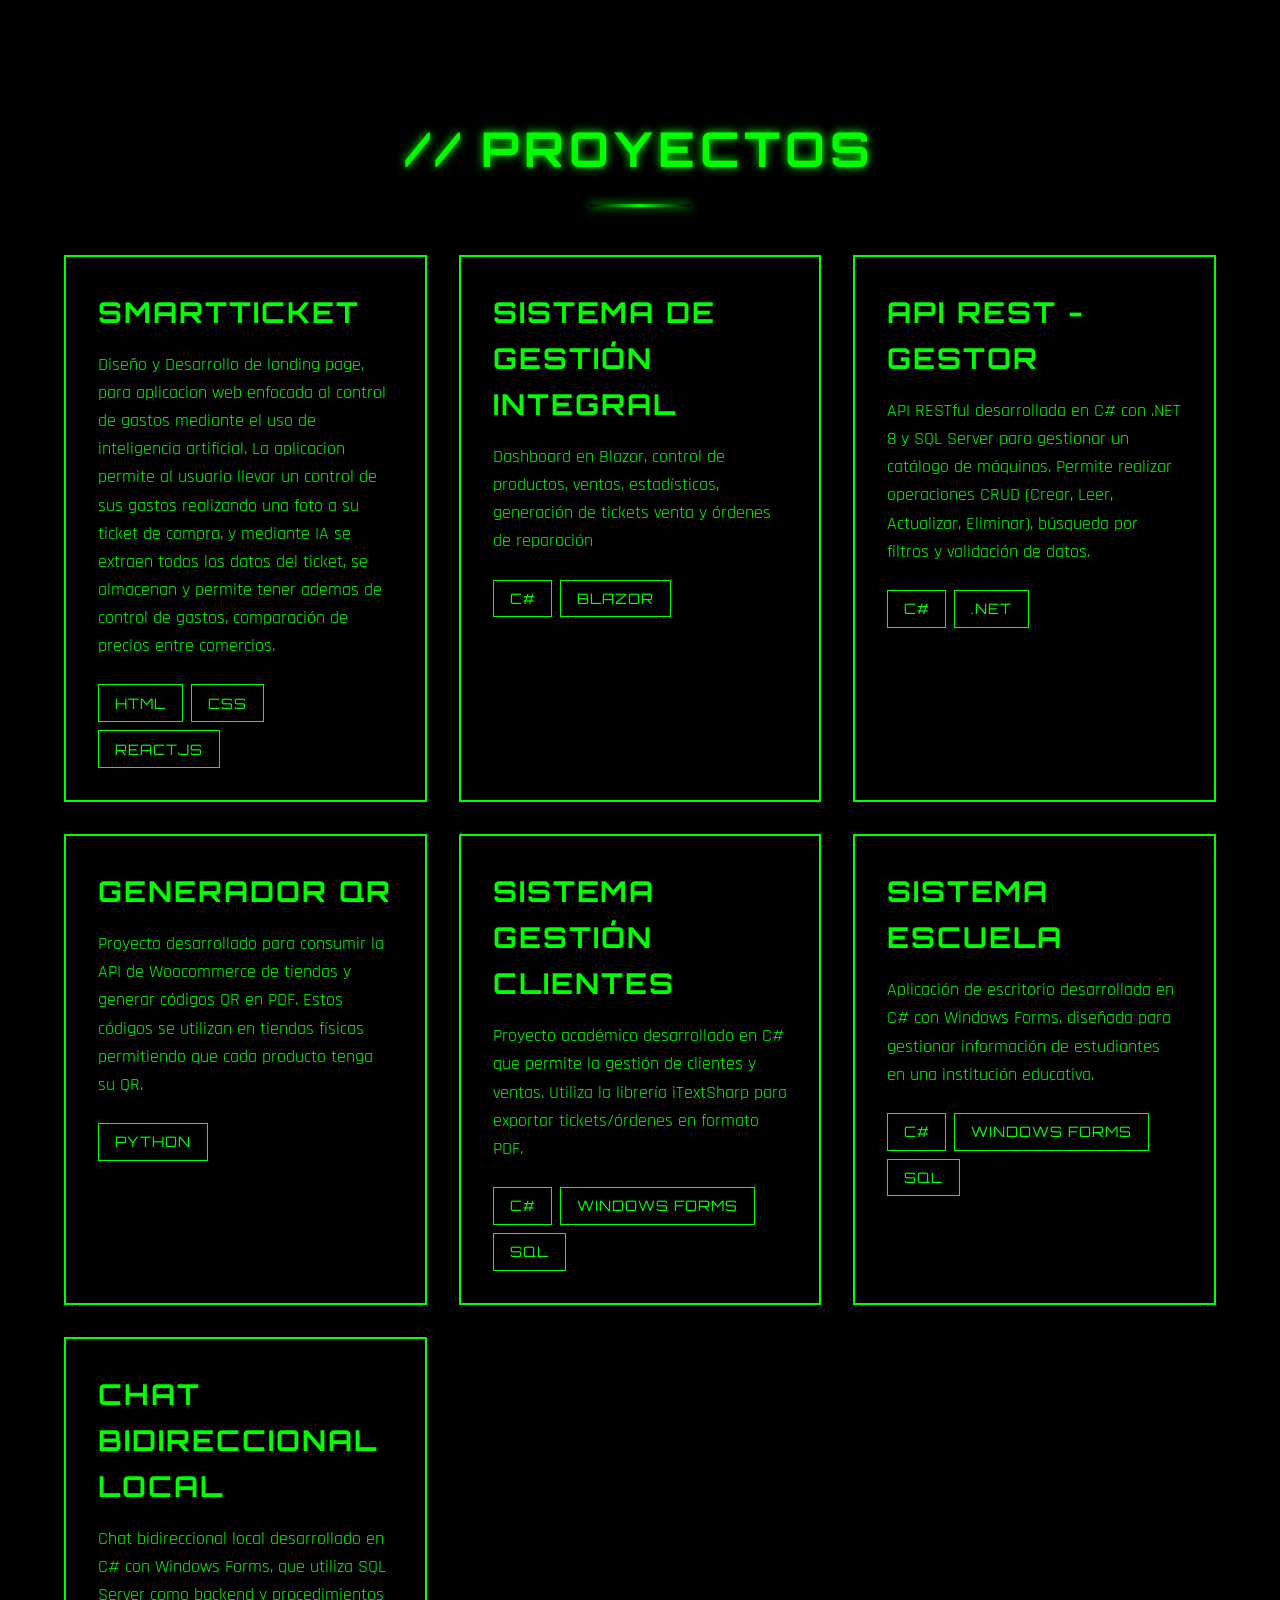
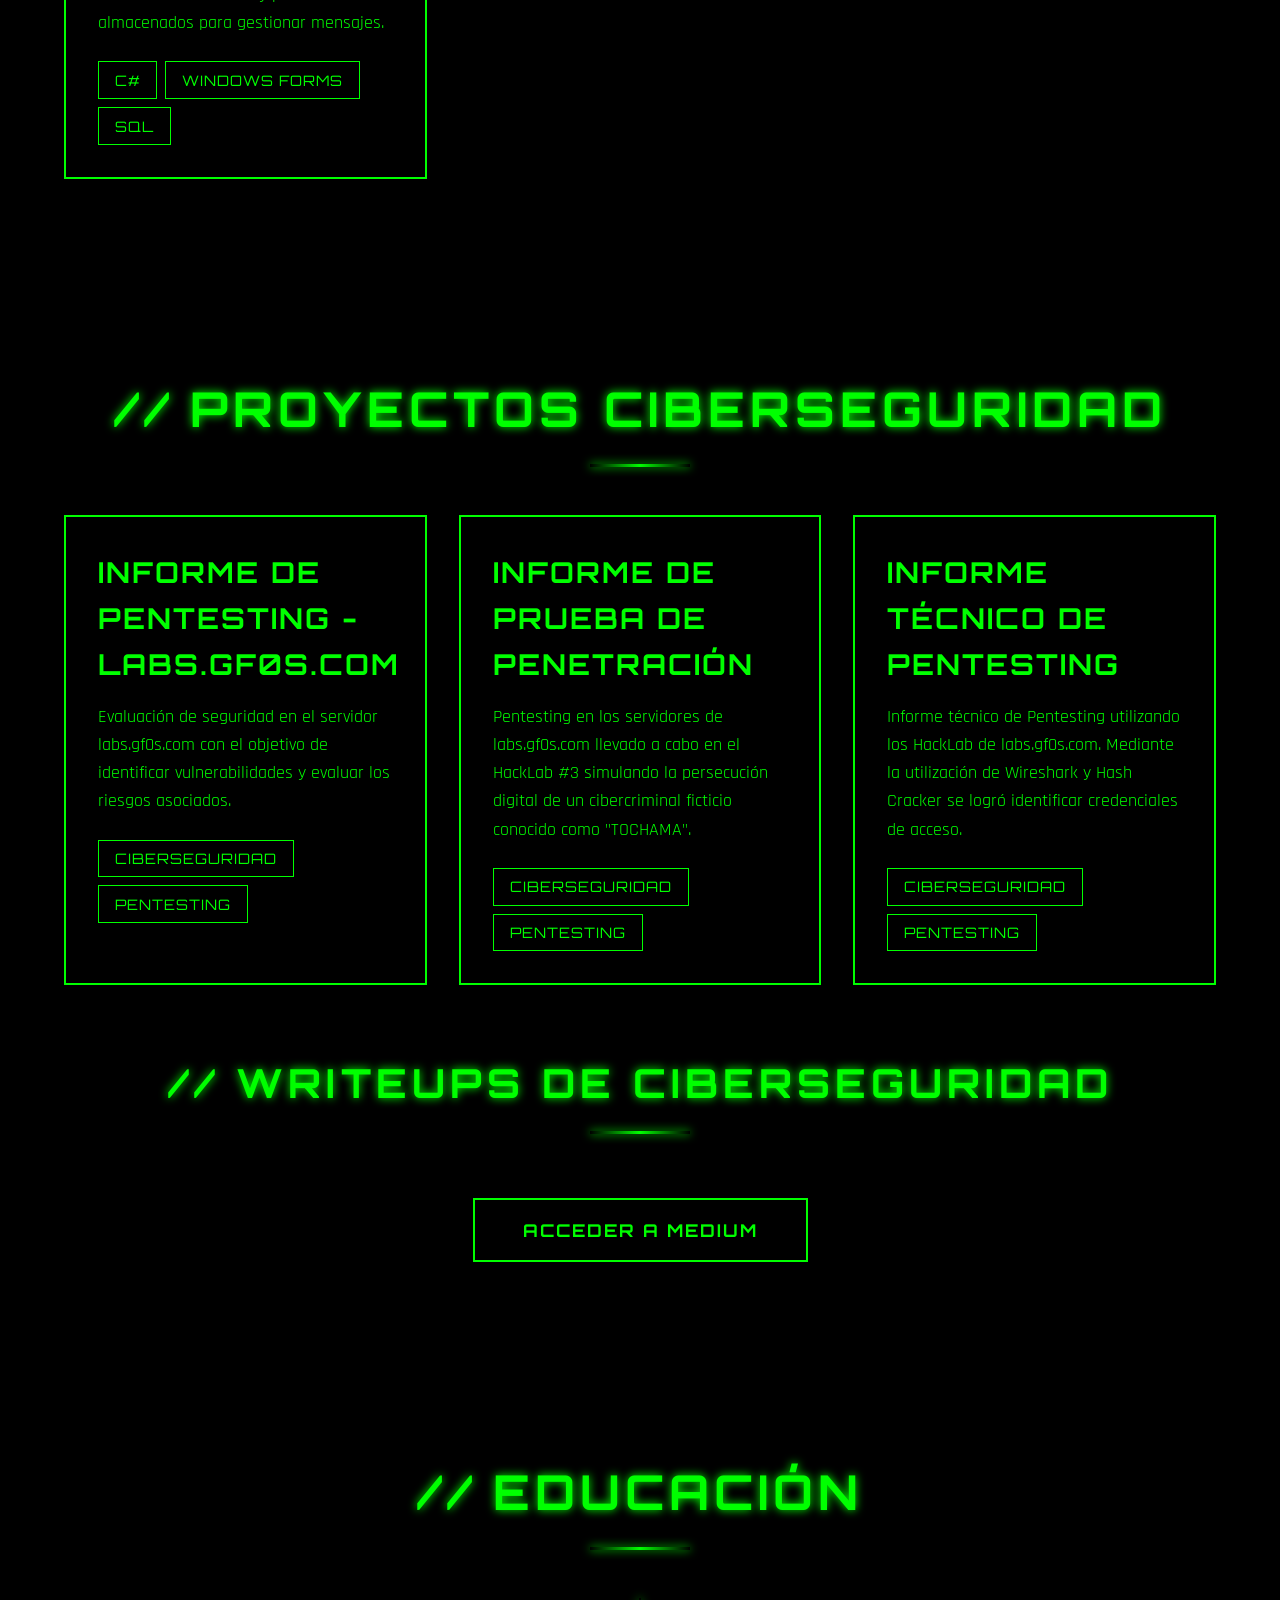
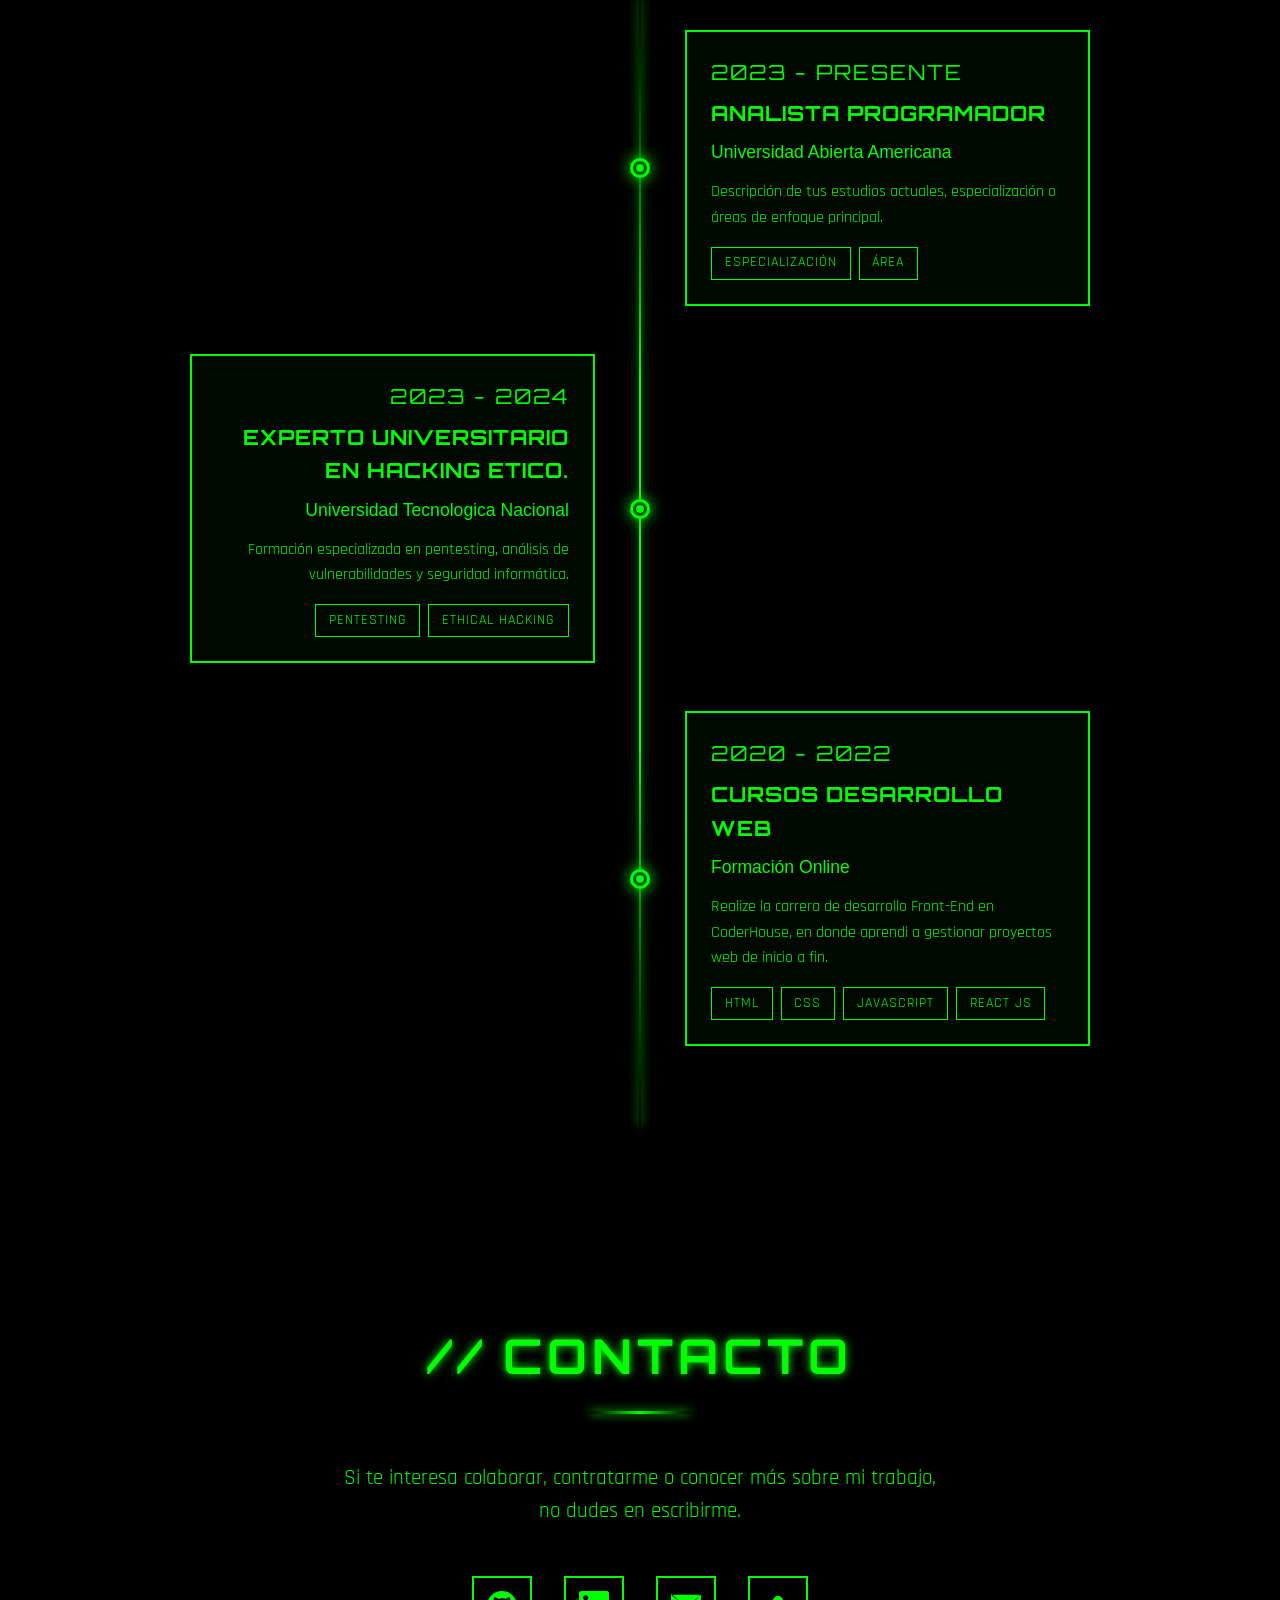
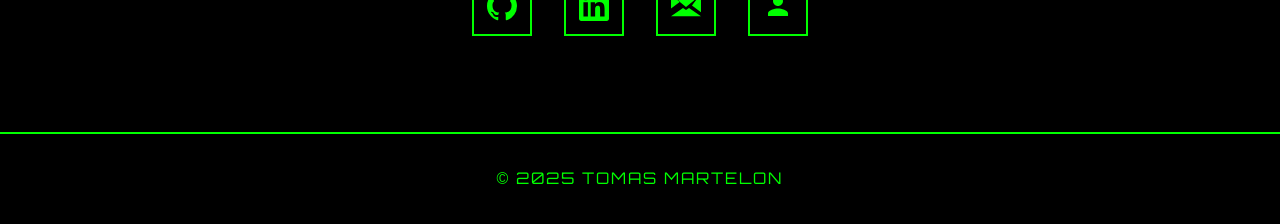
==== commit 1355f7d0: "cv update" ====
--- a/index.html
+++ b/index.html
@@ -271,7 +271,7 @@
                             <path d="M12 12.713l11.985-9.713H.015L12 12.713zm0 2.574L9.6 13.5.015 20.286h23.97L14.4 13.5 12 15.287zm11.985-13.287v14.998l-7.2-5.4L24 2zM0 2l7.215 6.598-7.2 5.4V2z"/>
                         </svg>
                     </a>
-                    <a href="https://drive.google.com/file/d/1bSaAXmt8r2qs8x9pwXOUc1hehV510JH-/view?usp=sharing" aria-label="CV" target="_blank">
+                    <a href="https://drive.google.com/file/d/1KaqA3vuU-RcvztaOHJy8rNOjCogYw249/view?usp=sharing" aria-label="CV" target="_blank">
                         <svg width="30" height="30" fill="currentColor" viewBox="0 0 24 24">
                             <path d="M12 12c2.21 0 4-1.79 4-4s-1.79-4-4-4-4 1.79-4 4 1.79 4 4 4zm0 2c-2.67 0-8 1.34-8 4v2h16v-2c0-2.66-5.33-4-8-4z"/>
                         </svg>
--- a/style.css
+++ b/style.css
@@ -368,6 +368,7 @@
 
         .sector-medium{
            display: flex;
+           margin-top: 40px;
          flex-direction: column; /* apila los elementos verticalmente */
     justify-content: space-between; /* coloca uno arriba y otro abajo */
     height: 100%; 
@@ -381,7 +382,8 @@
             display: flex;
             justify-content: center;
             gap: 2rem;
-            margin-top: 3rem;
+            margin-top: 1rem;
+
         }
         .project-card::before {
             content: '';
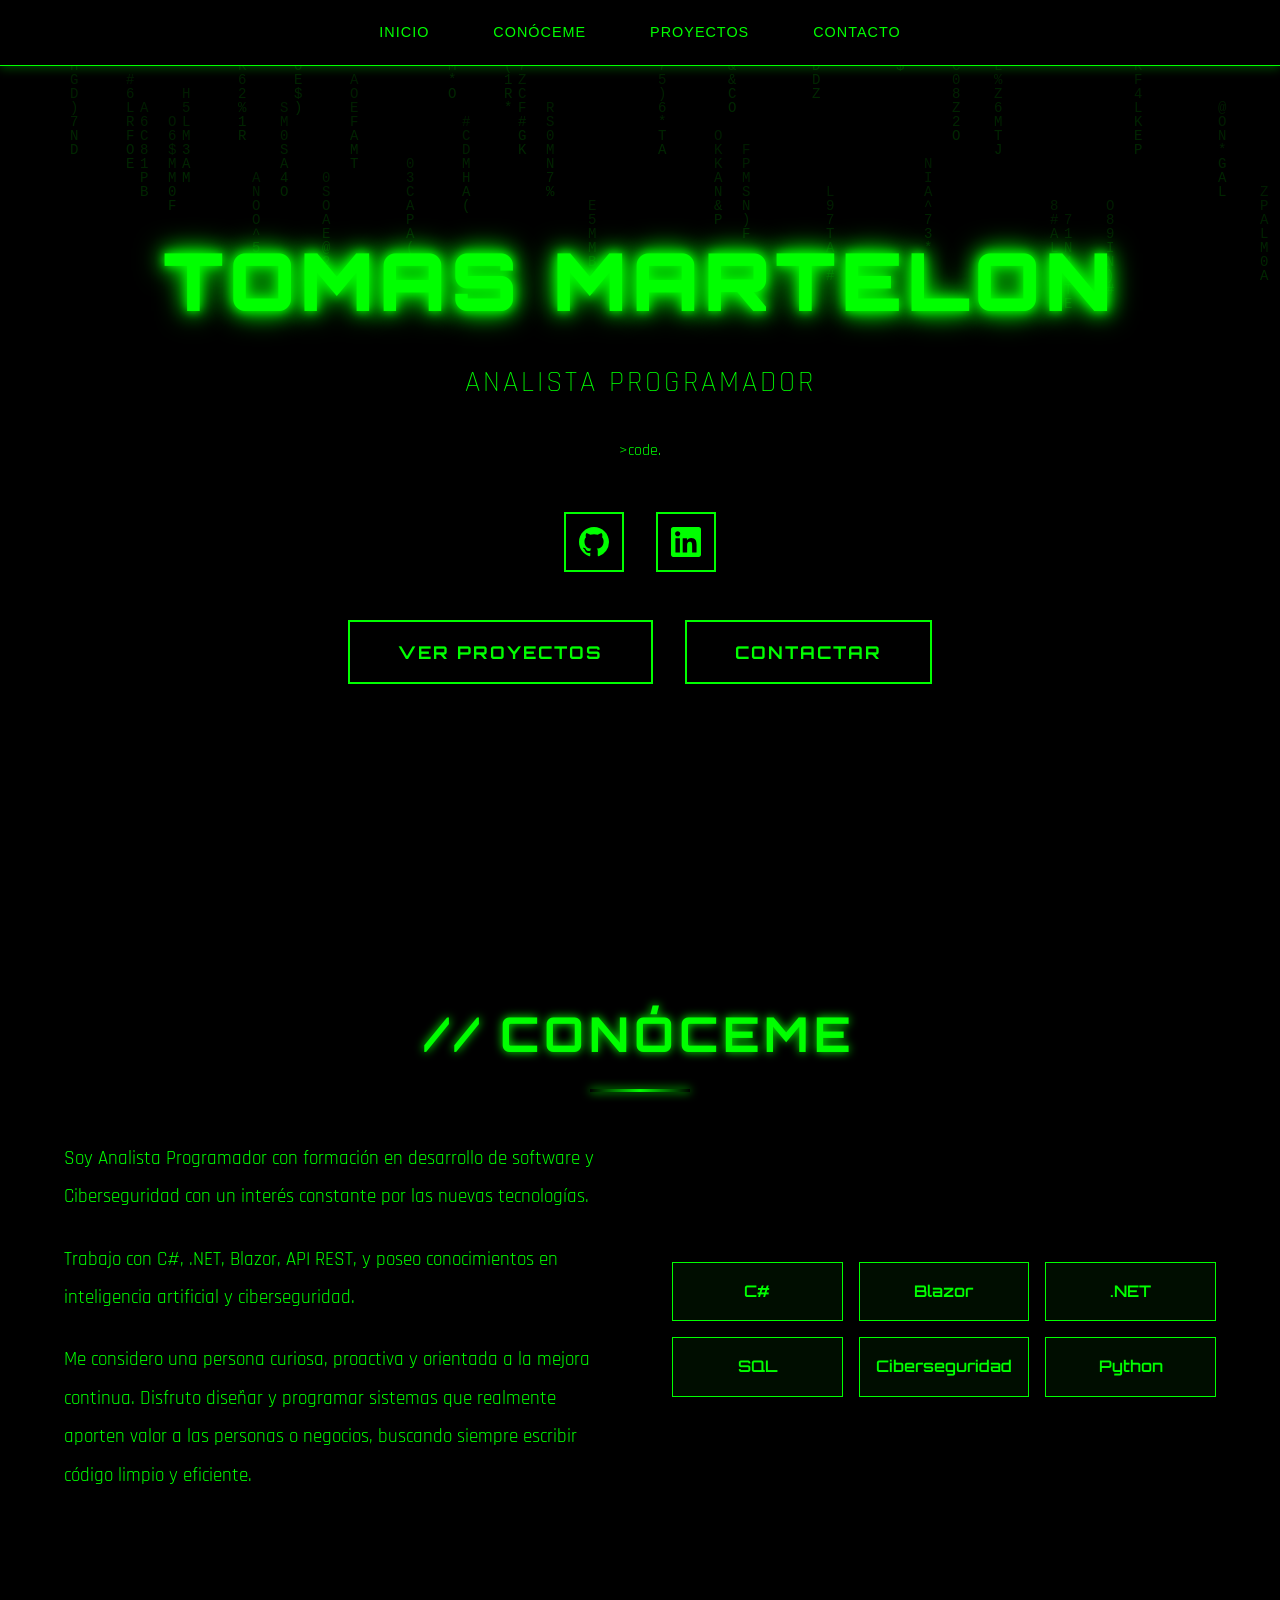
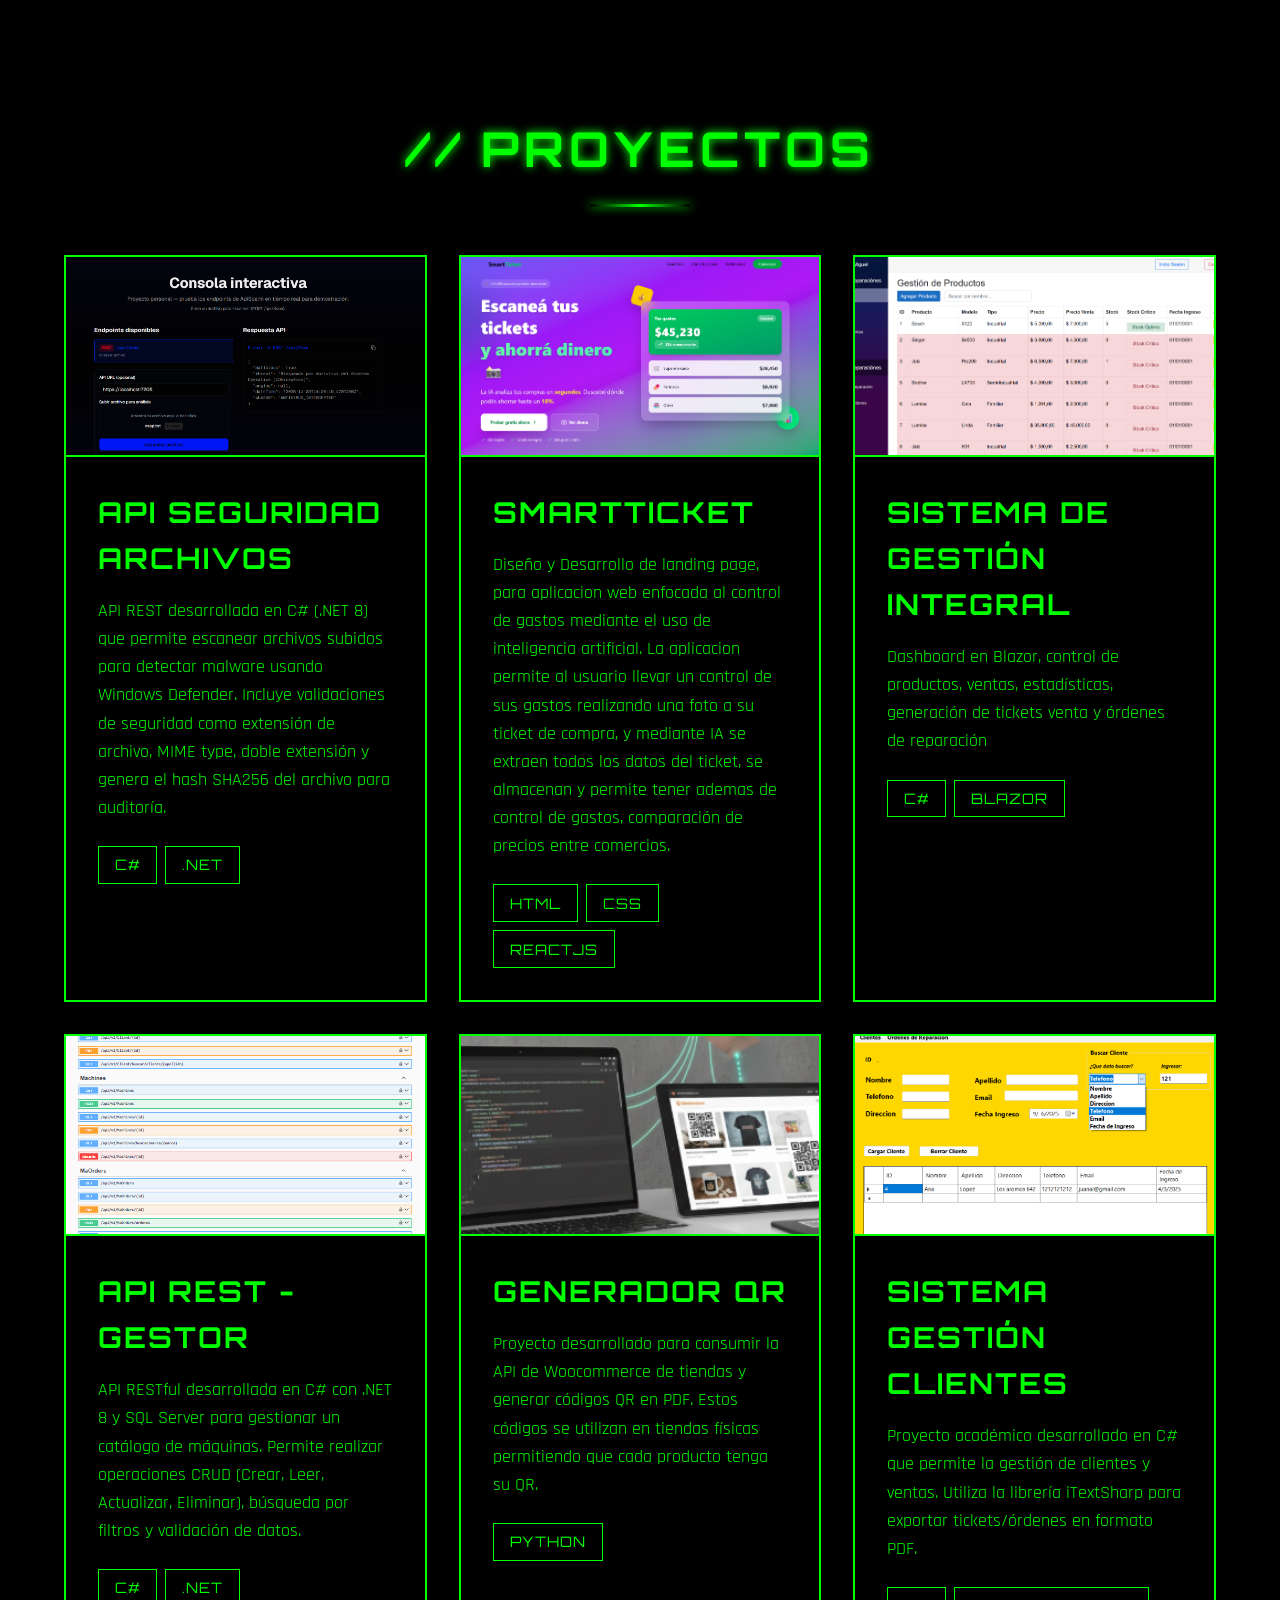
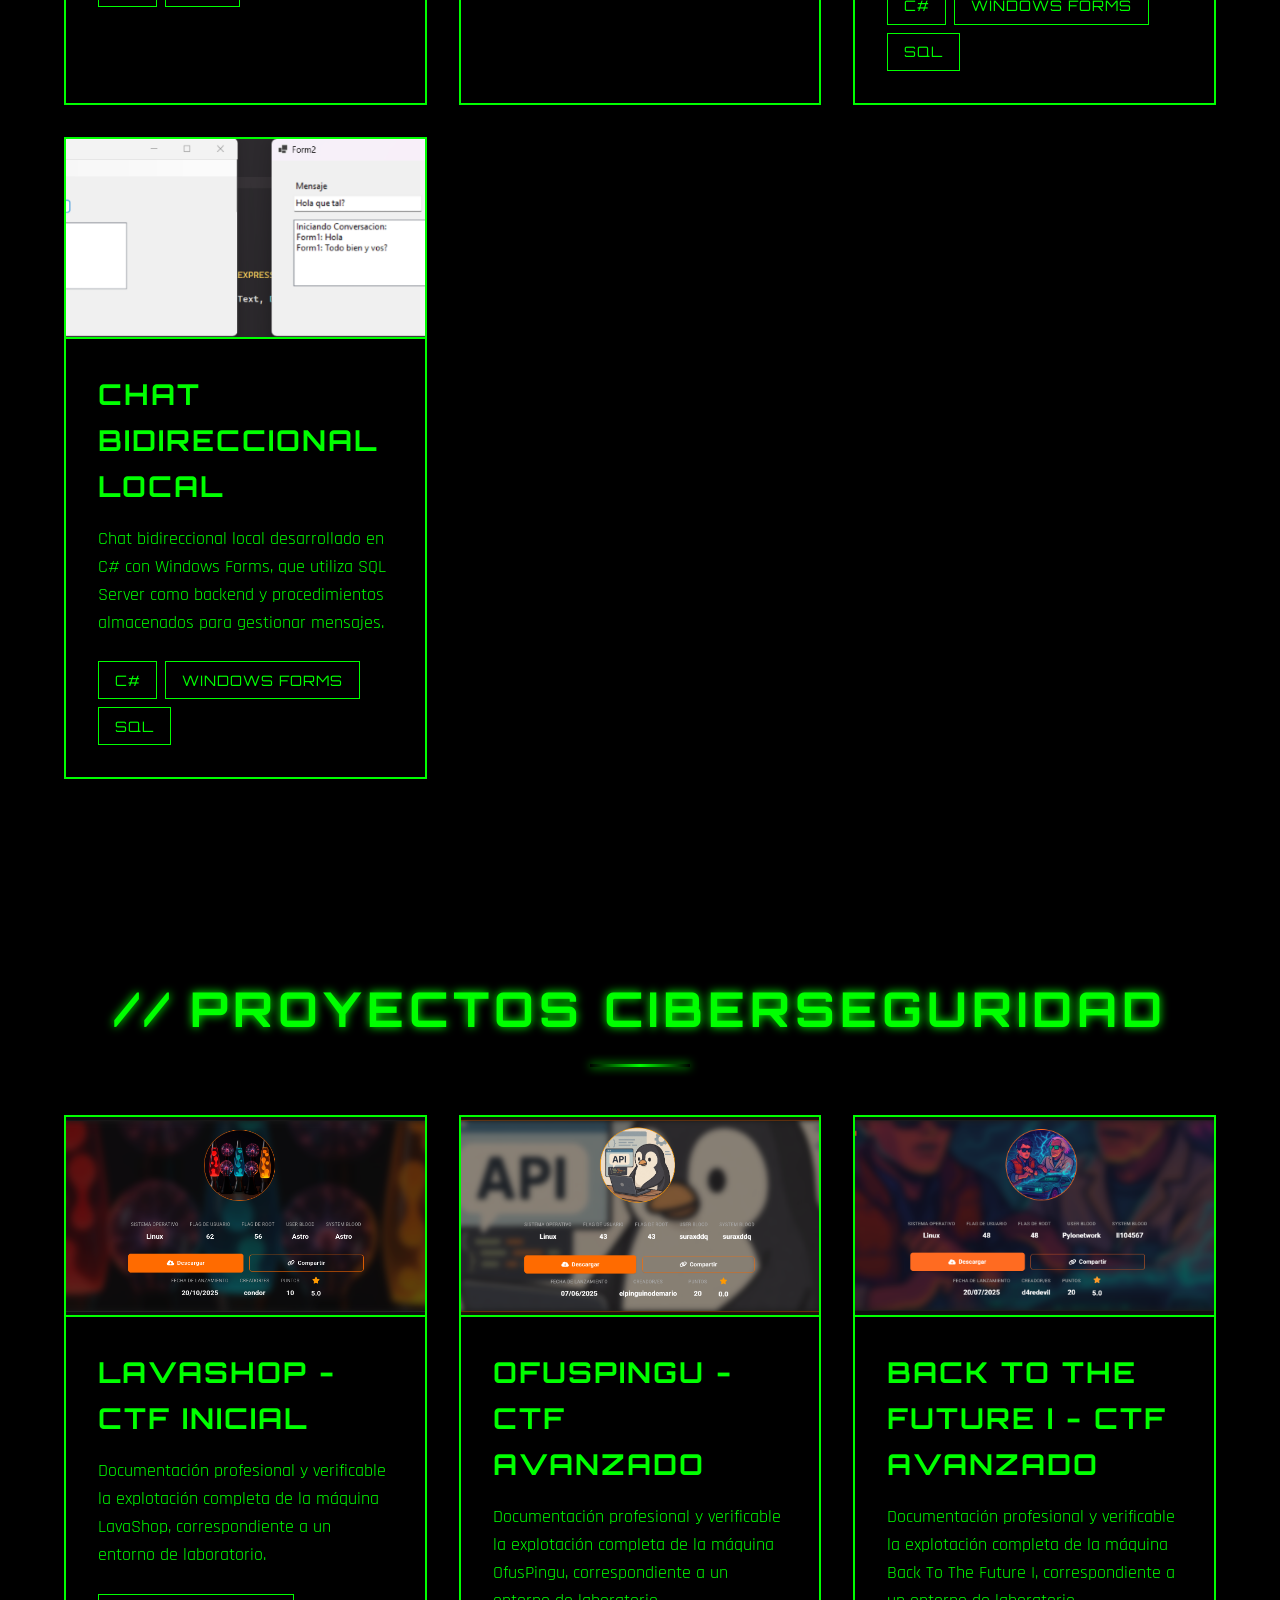
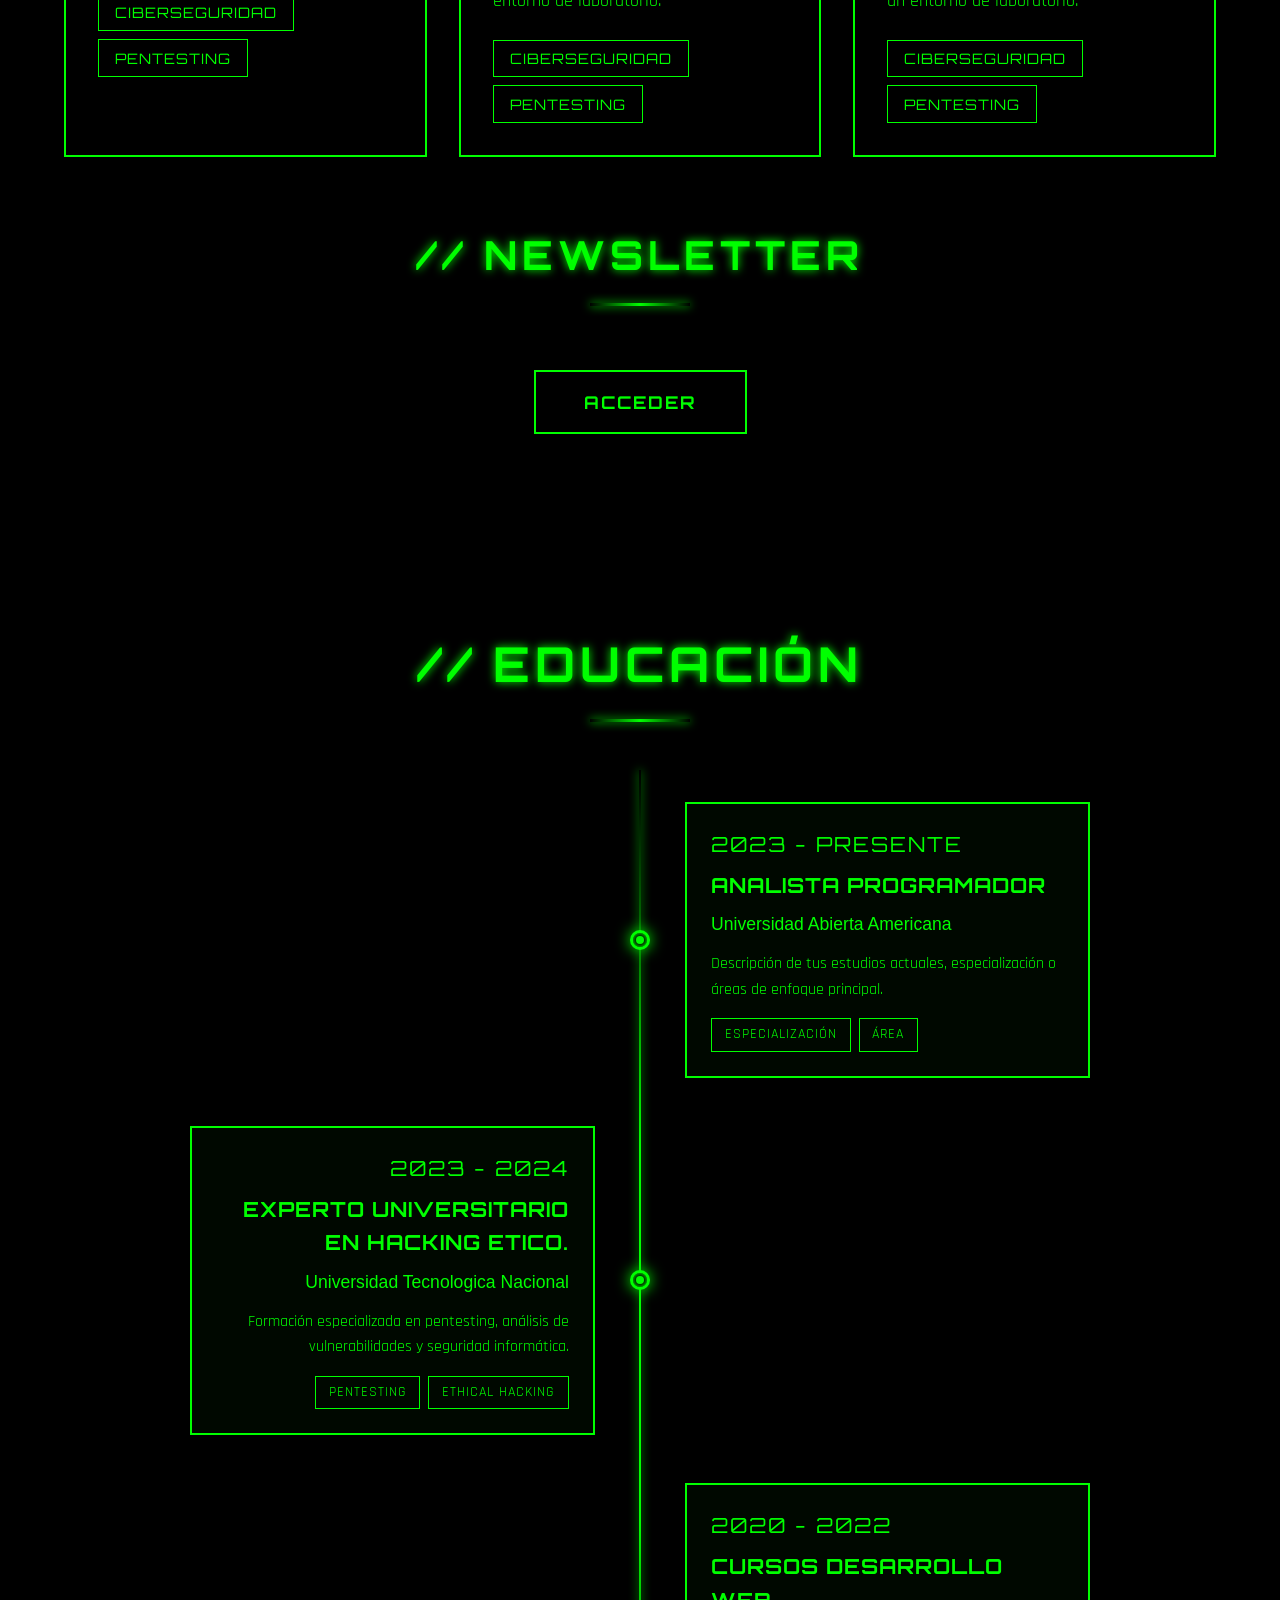
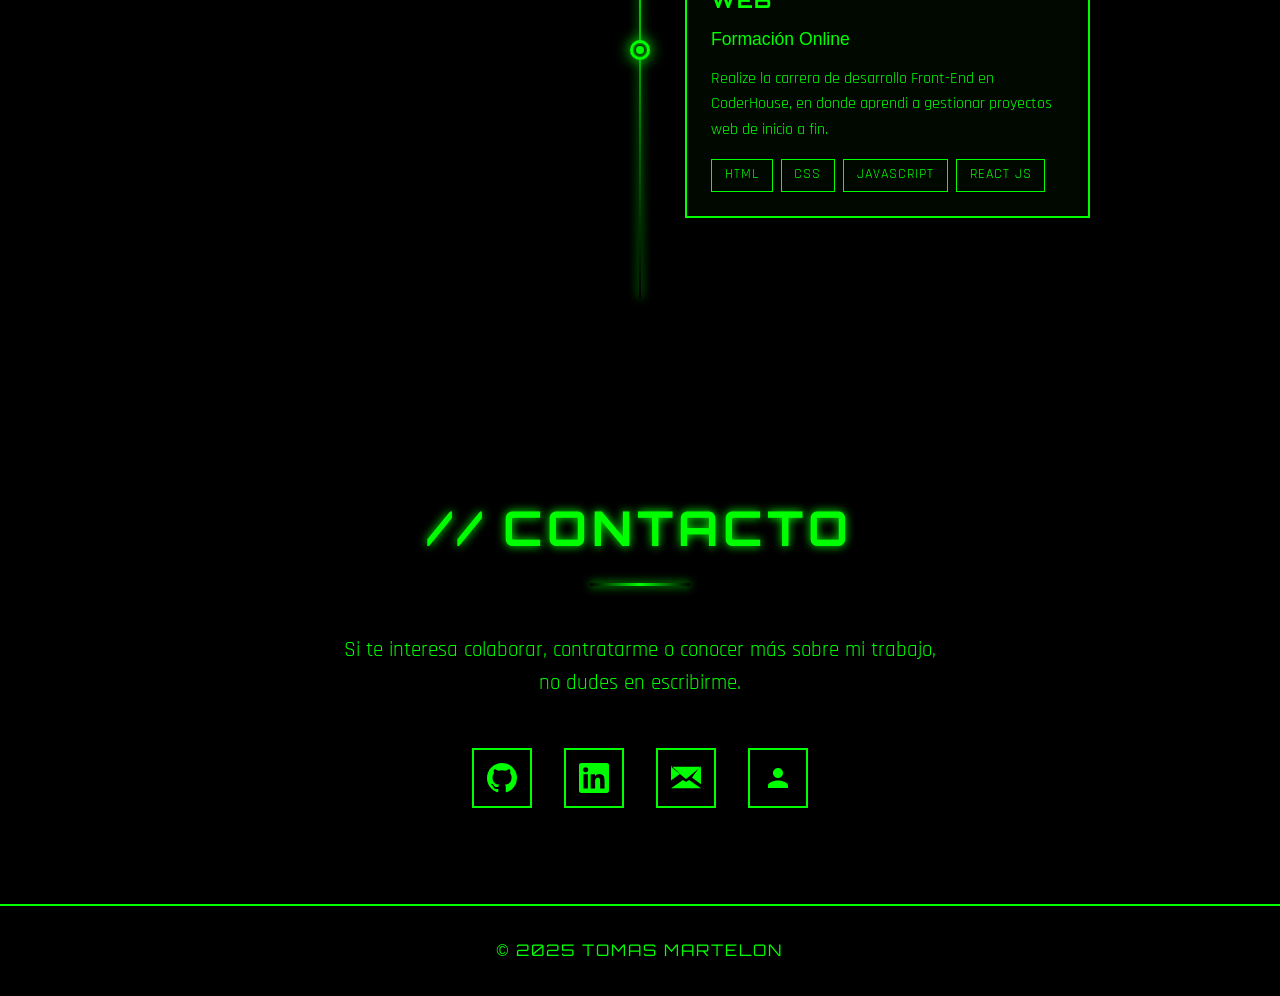
==== commit 2b68a03a: "Fix animacion tipeo, imagenes proyectos" ====
--- a/index.html
+++ b/index.html
@@ -41,7 +41,9 @@
         <section class="hero" id="home">
             <h1 class="glitch">TOMAS MARTELON</h1>
             <p class="subtitle">Analista Programador</p>
-            <div class="typing-effect" id="typing-text"></div>
+            <div id="typing-container">
+                <span id="typing-text"></span><span id="cursor"></span>
+            </div>
             <div class="social-links">
                     <a href="https://github.com/TotoMarte99" target="_blank" aria-label="GitHub" target="_blank">
                         <svg width="30" height="30" fill="currentColor" viewBox="0 0 24 24">
@@ -85,6 +87,20 @@
             <h2>Proyectos</h2>
             <div class="projects-grid">
                 <div class="project-card">
+                    <div class="project-image">
+                        <img src="./img/ApiArchivos.png" alt="Api-Achivos" />
+                    </div>
+                    <a class="a-link-repo" href="https://github.com/TotoMarte99/API-SecFiles" target="_blank"><h3>API Seguridad Archivos</h3></a>
+                    <p>API REST desarrollada en C# (.NET 8) que permite escanear archivos subidos para detectar malware usando Windows Defender. Incluye validaciones de seguridad como extensión de archivo, MIME type, doble extensión y genera el hash SHA256 del archivo para auditoría.</p>
+                    <div class="project-tags">
+                        <span class="tag">C#</span>
+                        <span class="tag">.NET</span>
+                    </div>
+                </div>
+                <div class="project-card">
+                    <div class="project-image">
+                        <img src="./img/SmartTicket.png" alt="SmartTicket" />
+                    </div>
                     <a class="a-link-repo" href="https://smart-ticket-chi.vercel.app/" target="_blank"><h3>SmartTicket</h3></a>
                     <p>Diseño y Desarrollo de landing page, para aplicacion web enfocada al control de gastos mediante el uso de inteligencia artificial. La aplicacion permite al usuario llevar un control de sus gastos
                         realizando una foto a su ticket de compra, y mediante IA se extraen todos los datos del ticket, se almacenan y permite tener ademas de control de gastos, comparación de precios entre comercios.
@@ -97,6 +113,9 @@
                 </div>
 
                 <div class="project-card">
+                    <div class="project-image">
+                        <img src="./img/GestorTM.png" alt="GestorTM" />
+                    </div>
                     <a class="a-link-repo" href="https://github.com/TotoMarte99/Dashboard-GestorTM" target="_blank"><h3>Sistema de Gestión Integral</h3></a>
                     <p>Dashboard en Blazor, control de productos, ventas, estadísticas, generación de tickets venta y órdenes de reparación</p>
                     <div class="project-tags">
@@ -106,6 +125,9 @@
                 </div>
 
                 <div class="project-card">
+                    <div class="project-image">
+                        <img src="./img/ApiMaquinas.png" alt="API-Maquinas" />
+                    </div>
                    <a class="a-link-repo" href="https://github.com/TotoMarte99/API_Maquinas" target="_blank"><h3>API REST - Gestor</h3></a> 
                     <p>API RESTful desarrollada en C# con .NET 8 y SQL Server para gestionar un catálogo de máquinas. Permite realizar operaciones CRUD (Crear, Leer, Actualizar, Eliminar), búsqueda por filtros y validación de datos.</p>
                     <div class="project-tags">
@@ -115,6 +137,9 @@
                 </div>
 
                 <div class="project-card">
+                    <div class="project-image">
+                        <img src="./img/Screenshot 2025-11-27 225155.png" alt="Generador-QR" />
+                    </div>
                     <a class="a-link-repo" href="https://github.com/TotoMarte99/Generador-QR" target="_blank"><h3>Generador QR</h3></a>
                     <p>Proyecto desarrollado para consumir la API de Woocommerce de tiendas y generar códigos QR en PDF. Estos códigos se utilizan en tiendas físicas permitiendo que cada producto tenga su QR.</p>
                     <div class="project-tags">
@@ -123,6 +148,9 @@
                 </div>
 
                 <div class="project-card">
+                    <div class="project-image">
+                        <img src="./img/GestorClientes.png" alt="Gestor-Clientes" />
+                    </div>
                     <a class="a-link-repo" href="https://github.com/TotoMarte99/SistemaGestorOrdenCliente" target="_blank"><h3>Sistema Gestión Clientes</h3></a>
                     <p>Proyecto académico desarrollado en C# que permite la gestión de clientes y ventas. Utiliza la librería iTextSharp para exportar tickets/órdenes en formato PDF.</p>
                     <div class="project-tags">
@@ -132,17 +160,11 @@
                     </div>
                 </div>
 
-                <div class="project-card">
-                    <a class="a-link-repo" href="https://github.com/TotoMarte99/SistemaEscuela" target="_blank"><h3>Sistema Escuela</h3></a>
-                    <p>Aplicación de escritorio desarrollada en C# con Windows Forms, diseñada para gestionar información de estudiantes en una institución educativa.</p>
-                    <div class="project-tags">
-                        <span class="tag">C#</span>
-                        <span class="tag">Windows Forms</span>
-                        <span class="tag">SQL</span>
-                    </div>
-                </div>
 
                  <div class="project-card">
+                    <div class="project-image">
+                        <img src="./img/Chat.png" alt="ChatBidireccional" />
+                    </div>
                     <a class="a-link-repo" href="https://github.com/TotoMarte99/ChatBidireccional" target="_blank"><h3>Chat Bidireccional Local</h3></a>
                     <p>Chat bidireccional local desarrollado en C# con Windows Forms, que utiliza SQL Server como backend y procedimientos almacenados para gestionar mensajes.</p>
                     <div class="project-tags">
@@ -158,8 +180,11 @@
             <h2>Proyectos Ciberseguridad</h2>
             <div class="projects-grid">
                 <div class="project-card">
-                    <a class="a-link-repo" href="https://github.com/TotoMarte99/PentestingInforme/blob/main/docs/Informe.pdf" target="_blank"><h3>Informe de pentesting - labs.gf0s.com</h3></a>
-                    <p>Evaluación de seguridad en el servidor labs.gf0s.com con el objetivo de identificar vulnerabilidades y evaluar los riesgos asociados.</p>
+                    <div class="project-image">
+                        <img src="./img/Screenshot 2025-11-14 223738.png" alt="Informe de pentesting - labs.gf0s.com" />
+                    </div>
+                    <a class="a-link-repo" href="https://medium.com/@tomascmartelon" target="_blank"><h3>LavaShop - CTF Inicial</h3></a>
+                    <p>Documentación profesional y verificable la explotación completa de la máquina LavaShop, correspondiente a un entorno de laboratorio.</p>
                     <div class="project-tags">
                         <span class="tag">Ciberseguridad</span>
                         <span class="tag">Pentesting</span>
@@ -167,8 +192,11 @@
                 </div>
 
                 <div class="project-card">
-                   <a class="a-link-repo" href="https://docs.google.com/document/d/1CrIn_c5DYNVjSAqAn9a3XCSM6N9LvD69jnBmFiyM2YA/edit?tab=t.0" target="_blank"><h3>Informe de Prueba de Penetración</h3></a> 
-                    <p>Pentesting en los servidores de labs.gf0s.com llevado a cabo en el HackLab #3 simulando la persecución digital de un cibercriminal ficticio conocido como "TOCHAMA".</p>
+                    <div class="project-image">
+                        <img src="./img/Screenshot 2025-11-19 213759.png" alt="Informe de Prueba de Penetración" />
+                    </div>
+                   <a class="a-link-repo" href="https://medium.com/@tomascmartelon" target="_blank"><h3>OfusPingu - CTF Avanzado</h3></a> 
+                    <p>Documentación profesional y verificable la explotación completa de la máquina OfusPingu, correspondiente a un entorno de laboratorio.</p>
                     <div class="project-tags">
                         <span class="tag">Ciberseguridad</span>
                         <span class="tag">Pentesting</span>
@@ -176,8 +204,11 @@
                 </div>
 
                 <div class="project-card">
-                    <a class="a-link-repo" href="https://docs.google.com/document/d/1qp77KKsvM1uA444zmOUn2CBVkQxP2liaqyUJk0jgXsQ/edit?usp=sharing" target="_blank"><h3>Informe Técnico de Pentesting</h3></a>
-                    <p>Informe técnico de Pentesting utilizando los HackLab de labs.gf0s.com. Mediante la utilización de Wireshark y Hash Cracker se logró identificar credenciales de acceso.</p>
+                    <div class="project-image">
+                        <img src="./img/Screenshot 2025-11-25 230359.png" alt="Informe Técnico de Pentesting" />
+                    </div>
+                    <a class="a-link-repo" href="https://medium.com/@tomascmartelon" target="_blank"><h3>Back To The Future I - CTF Avanzado</h3></a>
+                    <p>Documentación profesional y verificable la explotación completa de la máquina Back To The Future I, correspondiente a un entorno de laboratorio.</p>
                     <div class="project-tags">
                         <span class="tag">Ciberseguridad</span>
                         <span class="tag">Pentesting</span>
@@ -187,10 +218,10 @@
             </div>
             <br>
             <div class="sector-medium">
-                <h2>WriteUps de Ciberseguridad</h2>
+                <h2>NewsLetter</h2>
 
                 <div class="cta-buttons2">
-                    <a href="https://medium.com/@tomascmartelon" class="btn" target="_blank">Acceder a Medium</a>
+                    <a href="https://medium.com/@tomascmartelon" class="btn" target="_blank">Acceder</a>
                     </div>
                 </div>
         </section>
@@ -329,18 +360,21 @@
 
         // Typing effect
         const typingText = document.getElementById('typing-text');
-        const text = '>code.';
+        const cursor = document.getElementById('cursor');
+
+        const text = ">code.";
         let index = 0;
 
         function type() {
             if (index < text.length) {
-                typingText.textContent += text.charAt(index);
-                index++;
-                setTimeout(type, 100);
+            typingText.textContent += text.charAt(index);
+            index++;
+            setTimeout(type, 100);
             }
-        }
-
-        setTimeout(type, 1000);
+}
+
+setTimeout(type, 1000);
+
 
         // Smooth scroll
         document.querySelectorAll('a[href^="#"]').forEach(anchor => {
--- a/style.css
+++ b/style.css
@@ -13,6 +13,9 @@
             position: relative;
             overflow-x: hidden;
         }
+
+       
+
 
         /* Matrix rain effect */
         #matrix-canvas {
@@ -183,28 +186,27 @@
             font-weight: 300;
             letter-spacing: 3px;
             text-transform: uppercase;
-        }
-
-        .typing-effect {
-            font-size: 1.3rem;
-            color: #0f0;
-            font-family: 'Orbitron', sans-serif;
-            border-right: 3px solid #0f0;
-            white-space: nowrap;
-            overflow: hidden;
-            animation: typing 3.5s steps(40, end), blink-caret 0.75s step-end infinite;
-            display: inline-block;
-        }
-
-        @keyframes typing {
-            from { width: 0 }
-            to { width: 100% }
-        }
-
-        @keyframes blink-caret {
-            from, to { border-color: transparent }
-            50% { border-color: #0f0 }
-        }
+        }.typing-effect {
+    font-size: 1.3rem;
+    color: #0f0;
+    font-family: 'Orbitron', sans-serif;
+    border-right: 3px solid #0f0;
+    white-space: nowrap;
+    overflow: hidden;
+    animation: typing 3.5s steps(40, end), blink-caret 0.75s step-end infinite;
+    display: inline-block;
+}
+
+    /* CAMBIAMOS fit-content POR 7ch */
+    @keyframes typing {
+    from { width: 0 }
+    to { width: 7ch; }
+    }
+
+    @keyframes blink-caret {
+    from, to { border-color: transparent }
+    50% { border-color: #0f0 }
+    }
 
         .cta-buttons {
             display: flex;
@@ -360,10 +362,48 @@
         .project-card {
             background: rgba(0, 0, 0, 0.8);
             border: 2px solid #0f0;
-            padding: 2rem;
+            padding: 0;
             transition: all 0.3s ease;
             position: relative;
             overflow: hidden;
+            display: flex;
+            flex-direction: column;
+        }
+
+        .project-image {
+            width: 100%;
+            height: 200px;
+            overflow: hidden;
+            background: rgba(0, 255, 0, 0.05);
+            border-bottom: 2px solid #0f0;
+            display: flex;
+            align-items: center;
+            justify-content: center;
+        }
+
+        .project-image img {
+            width: 100%;
+            height: 100%;
+            object-fit: cover;
+            transition: transform 0.3s ease;
+        }
+
+        .project-card:hover .project-image img {
+            transform: scale(1.05);
+        }
+
+        .project-card > a,
+        .project-card > p,
+        .project-card > .project-tags {
+            padding: 0 2rem;
+        }
+
+        .project-card > a {
+            padding-top: 2rem;
+        }
+
+        .project-card > .project-tags {
+            padding-bottom: 2rem;
         }
 
         .sector-medium{
